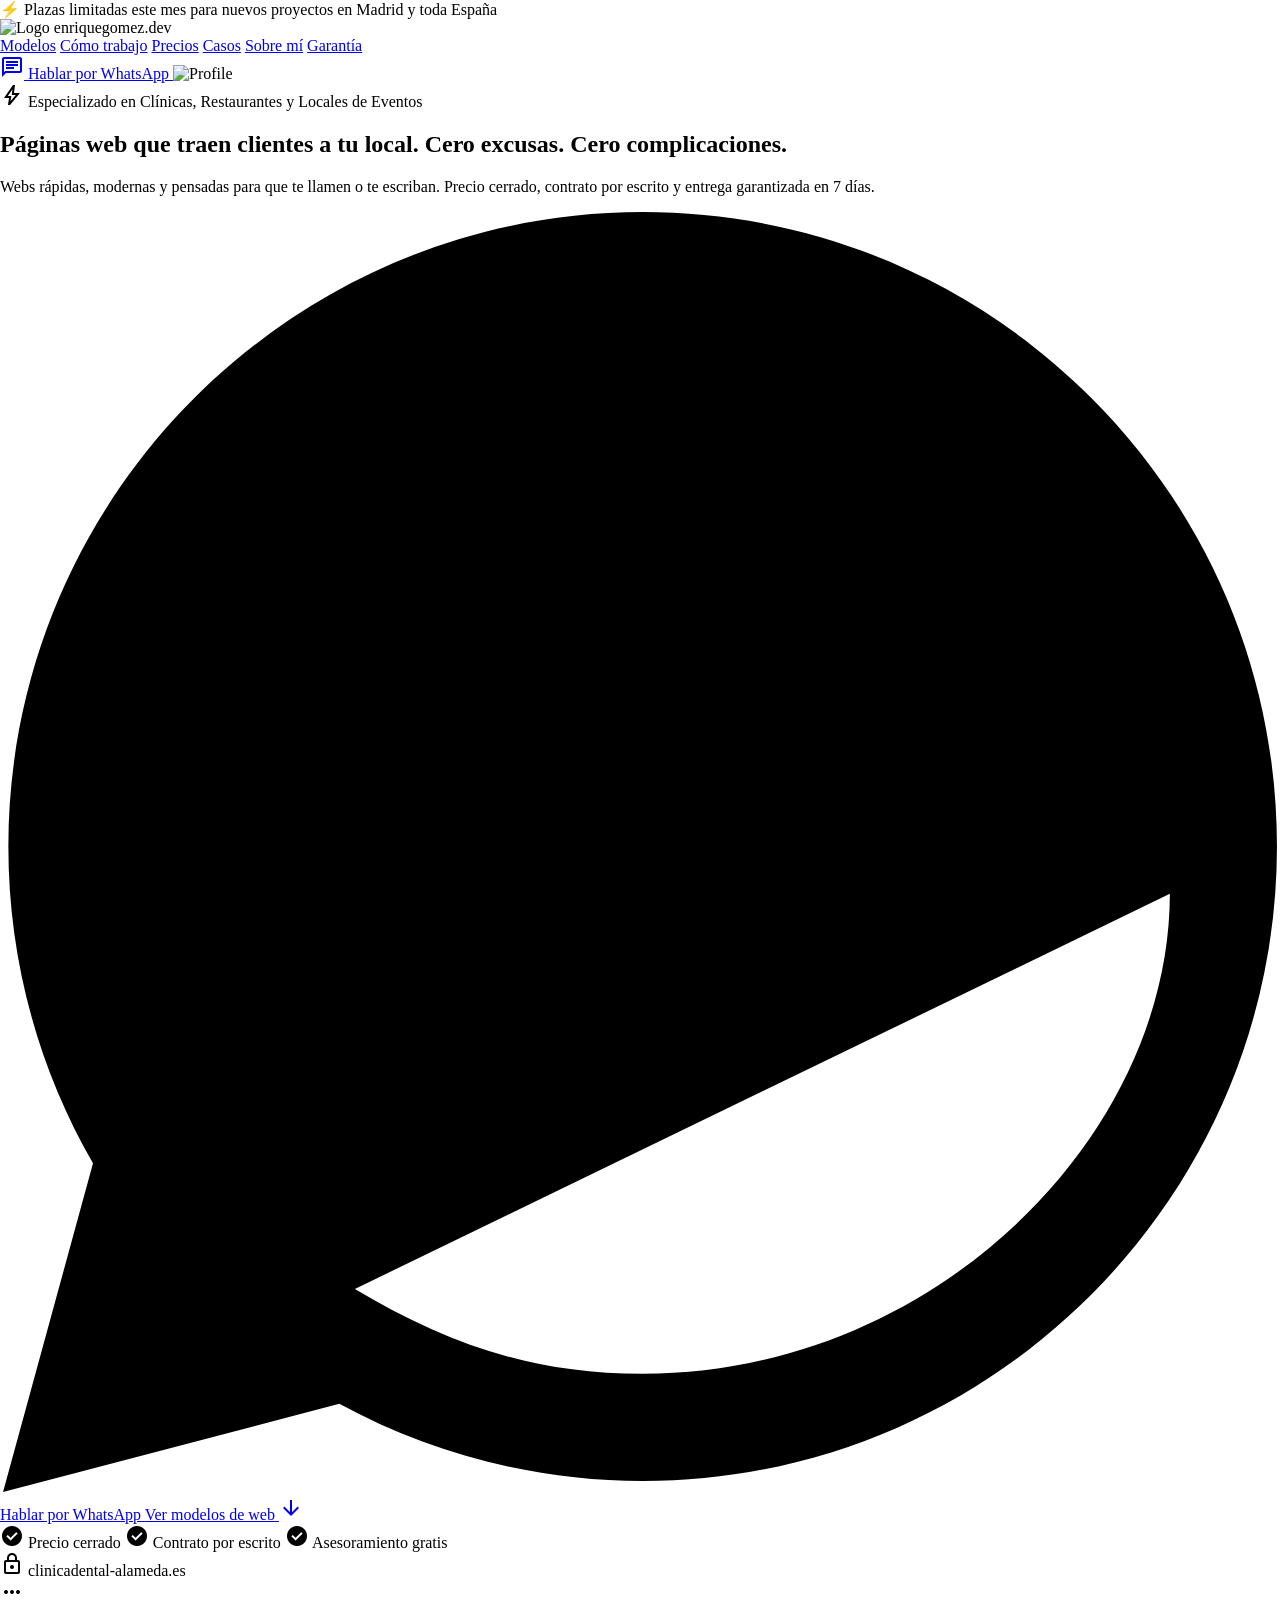
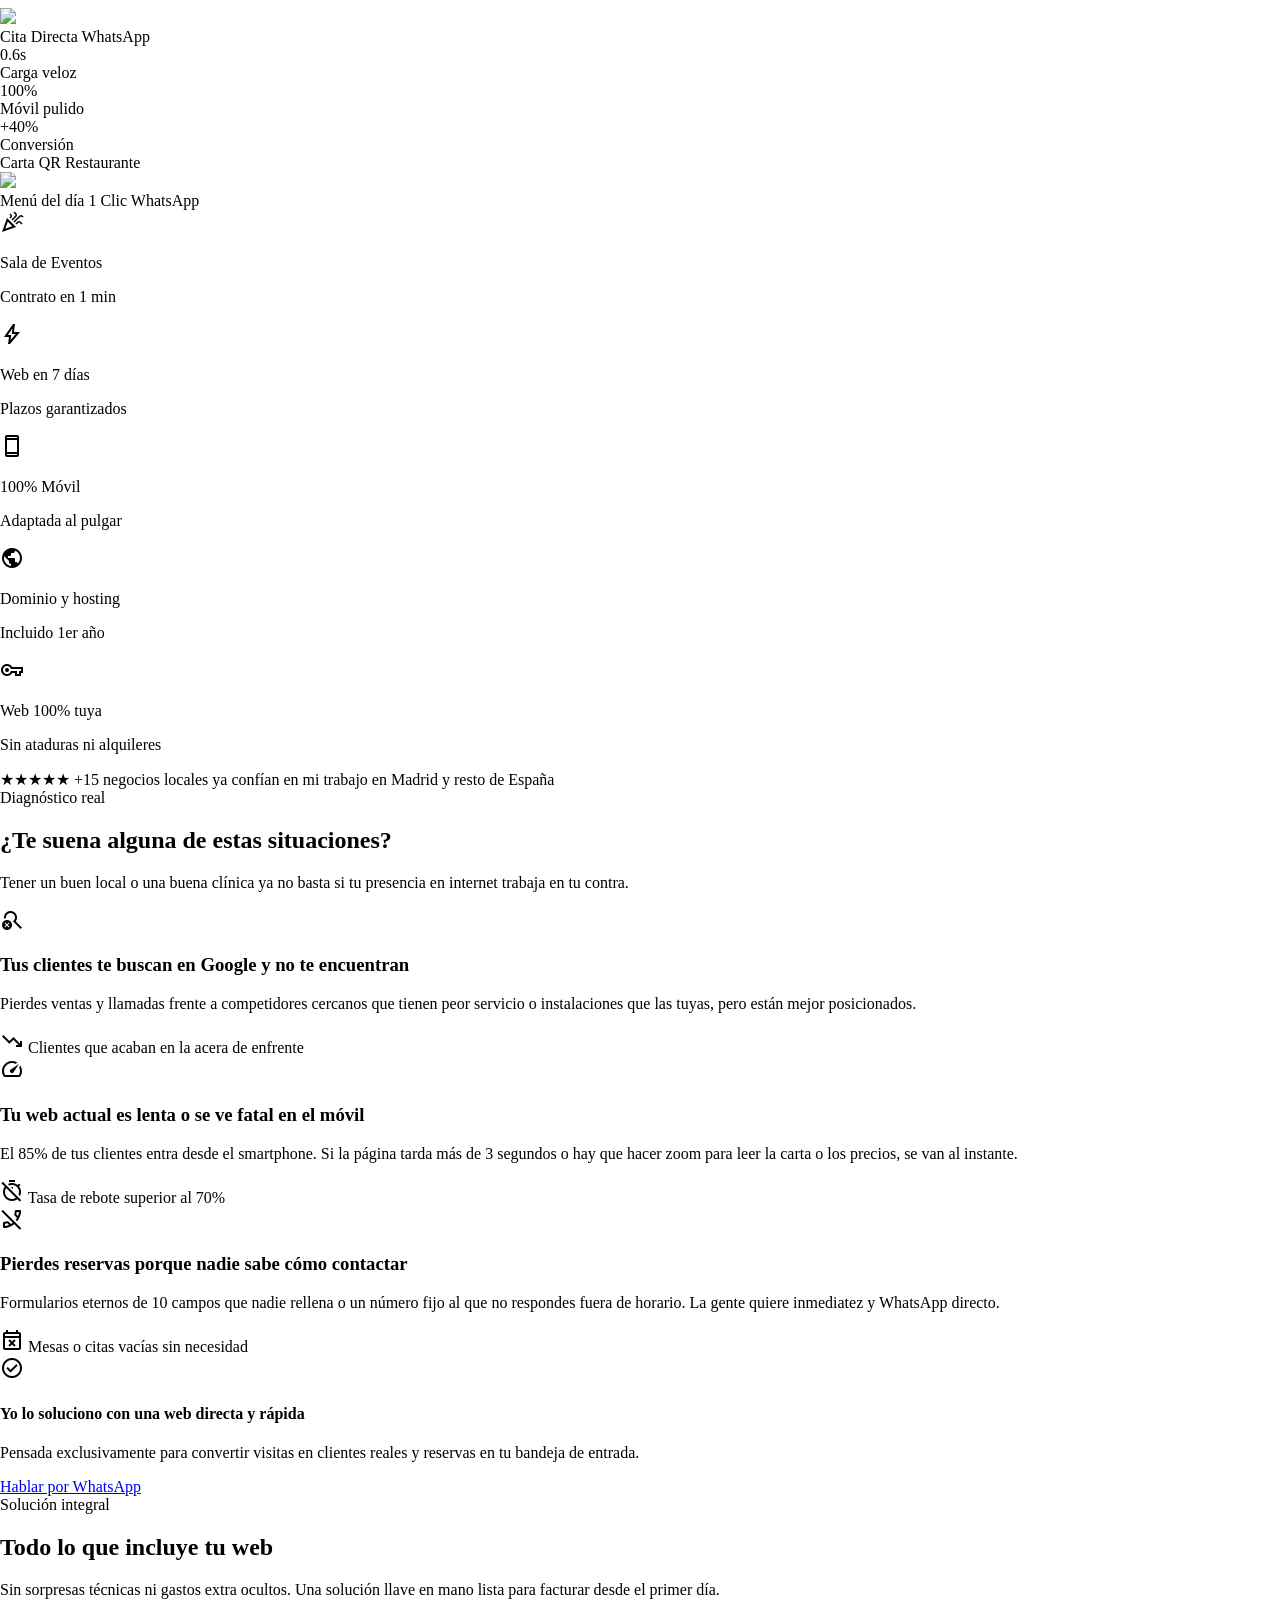
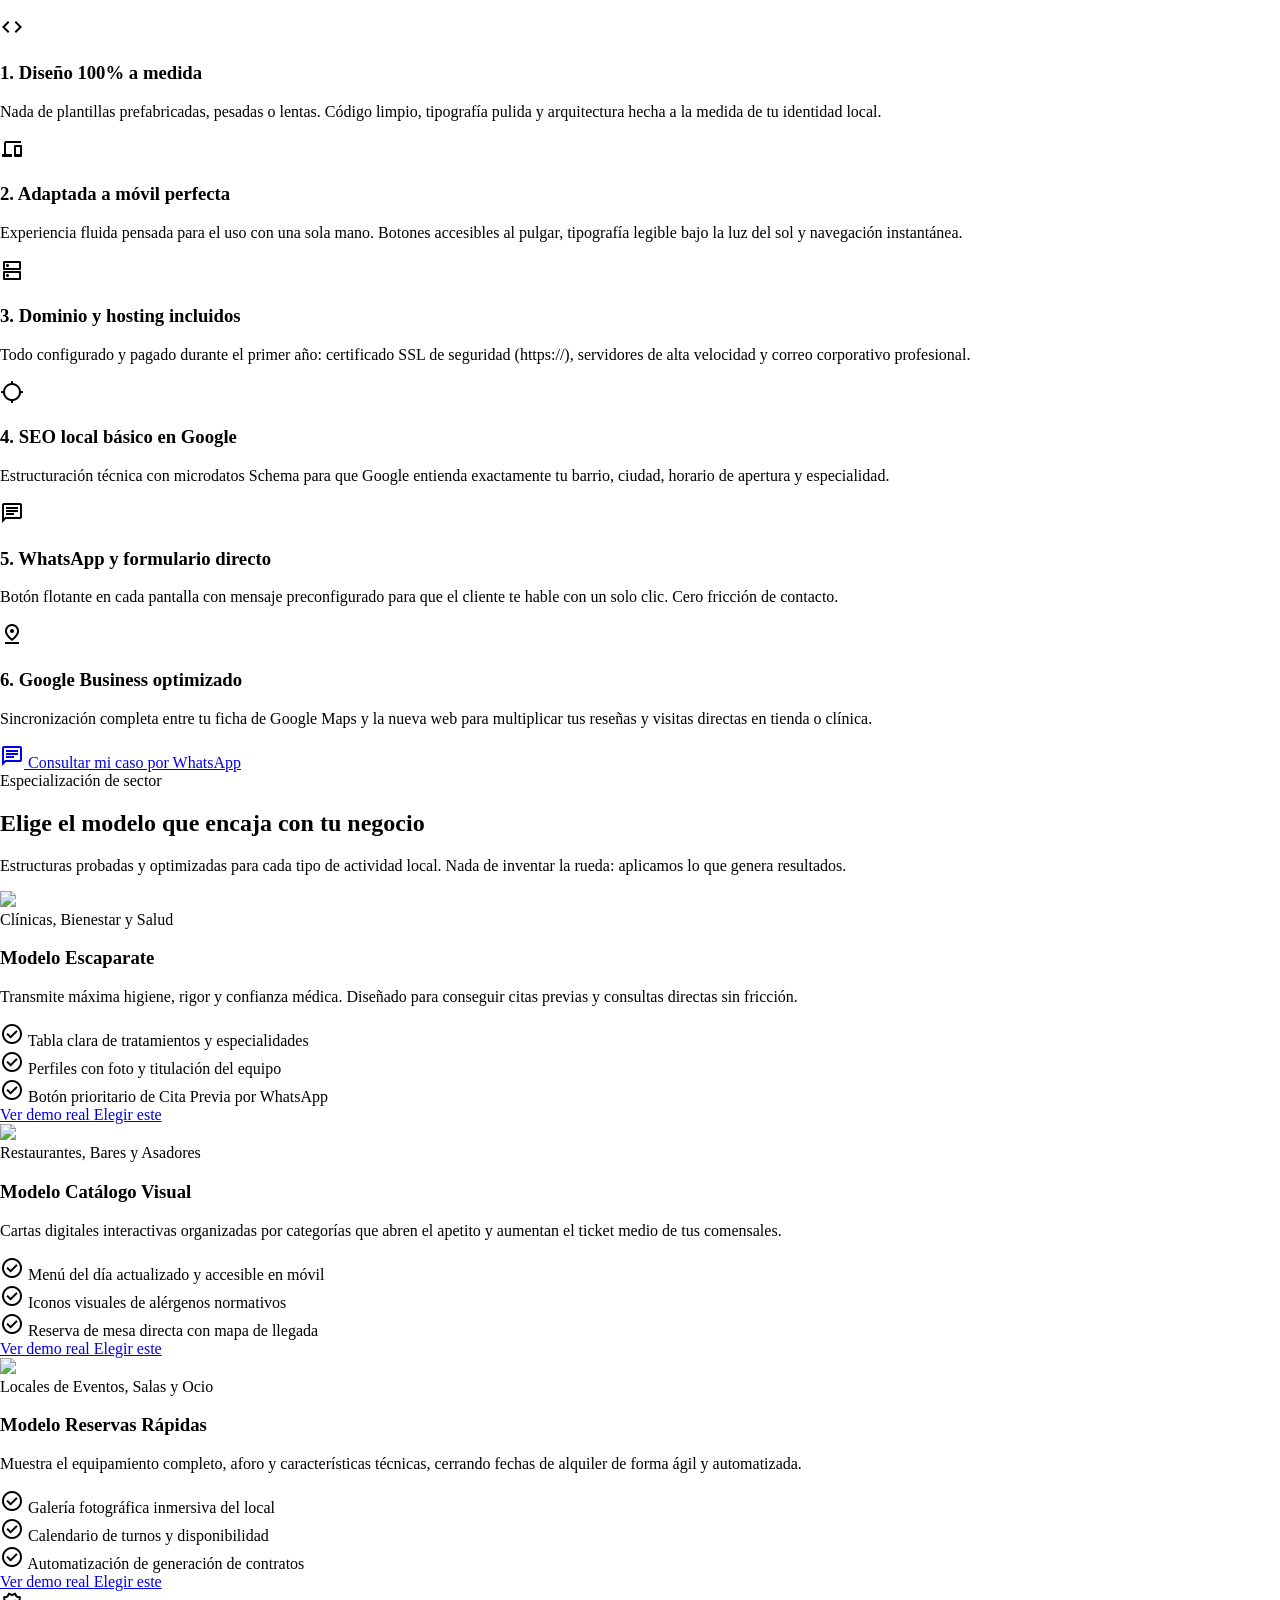
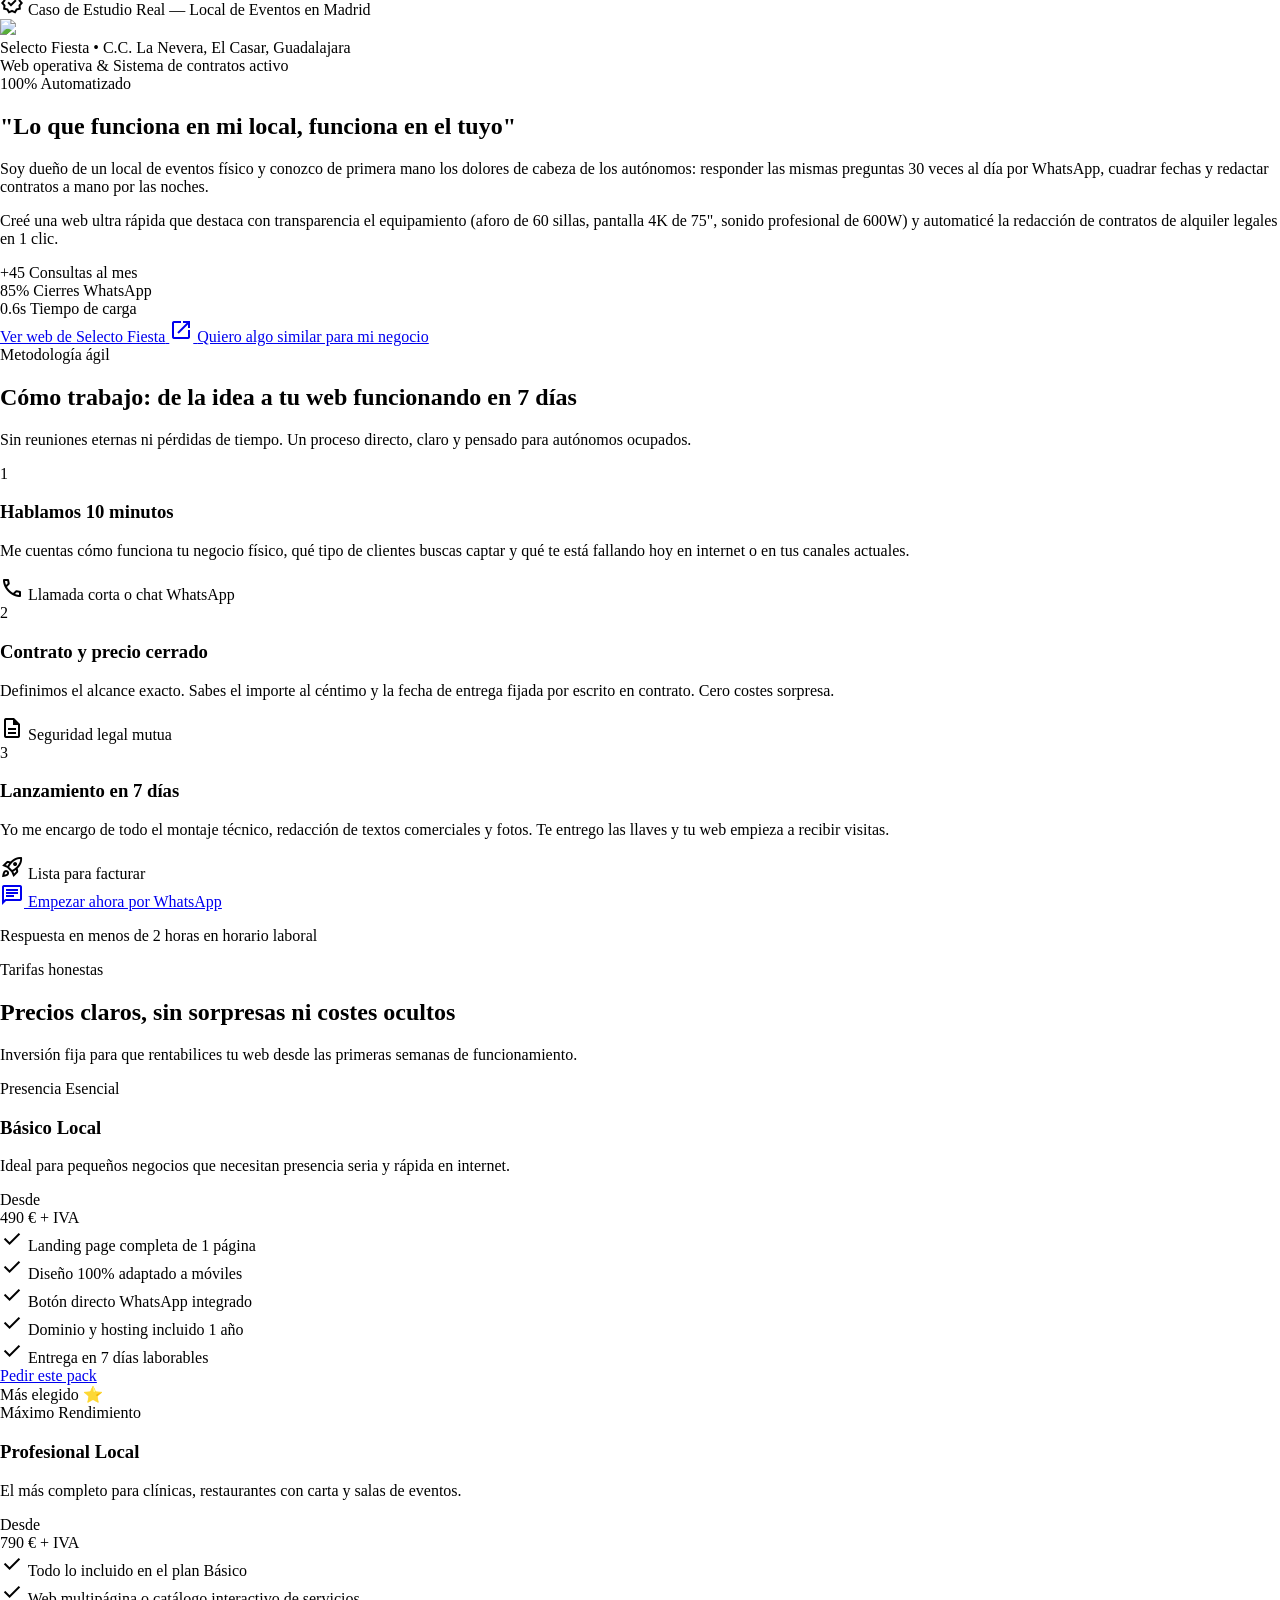
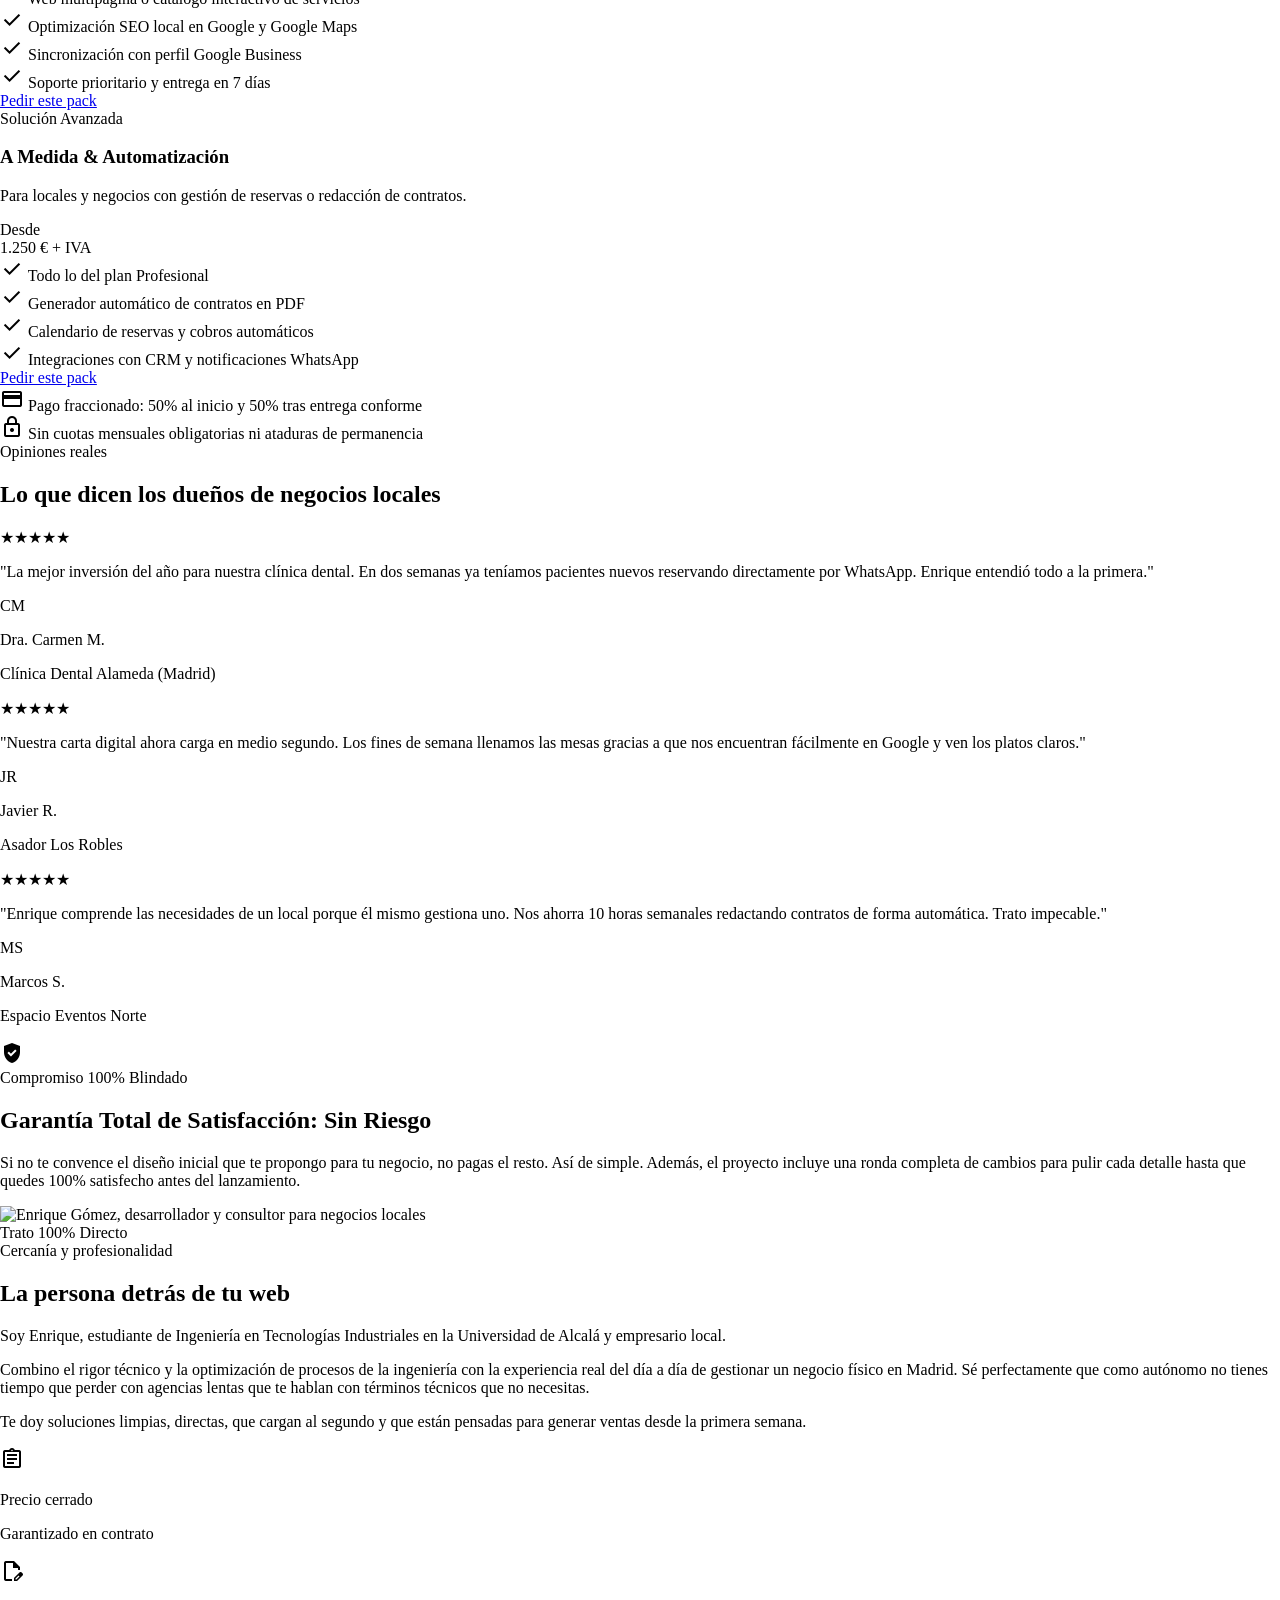
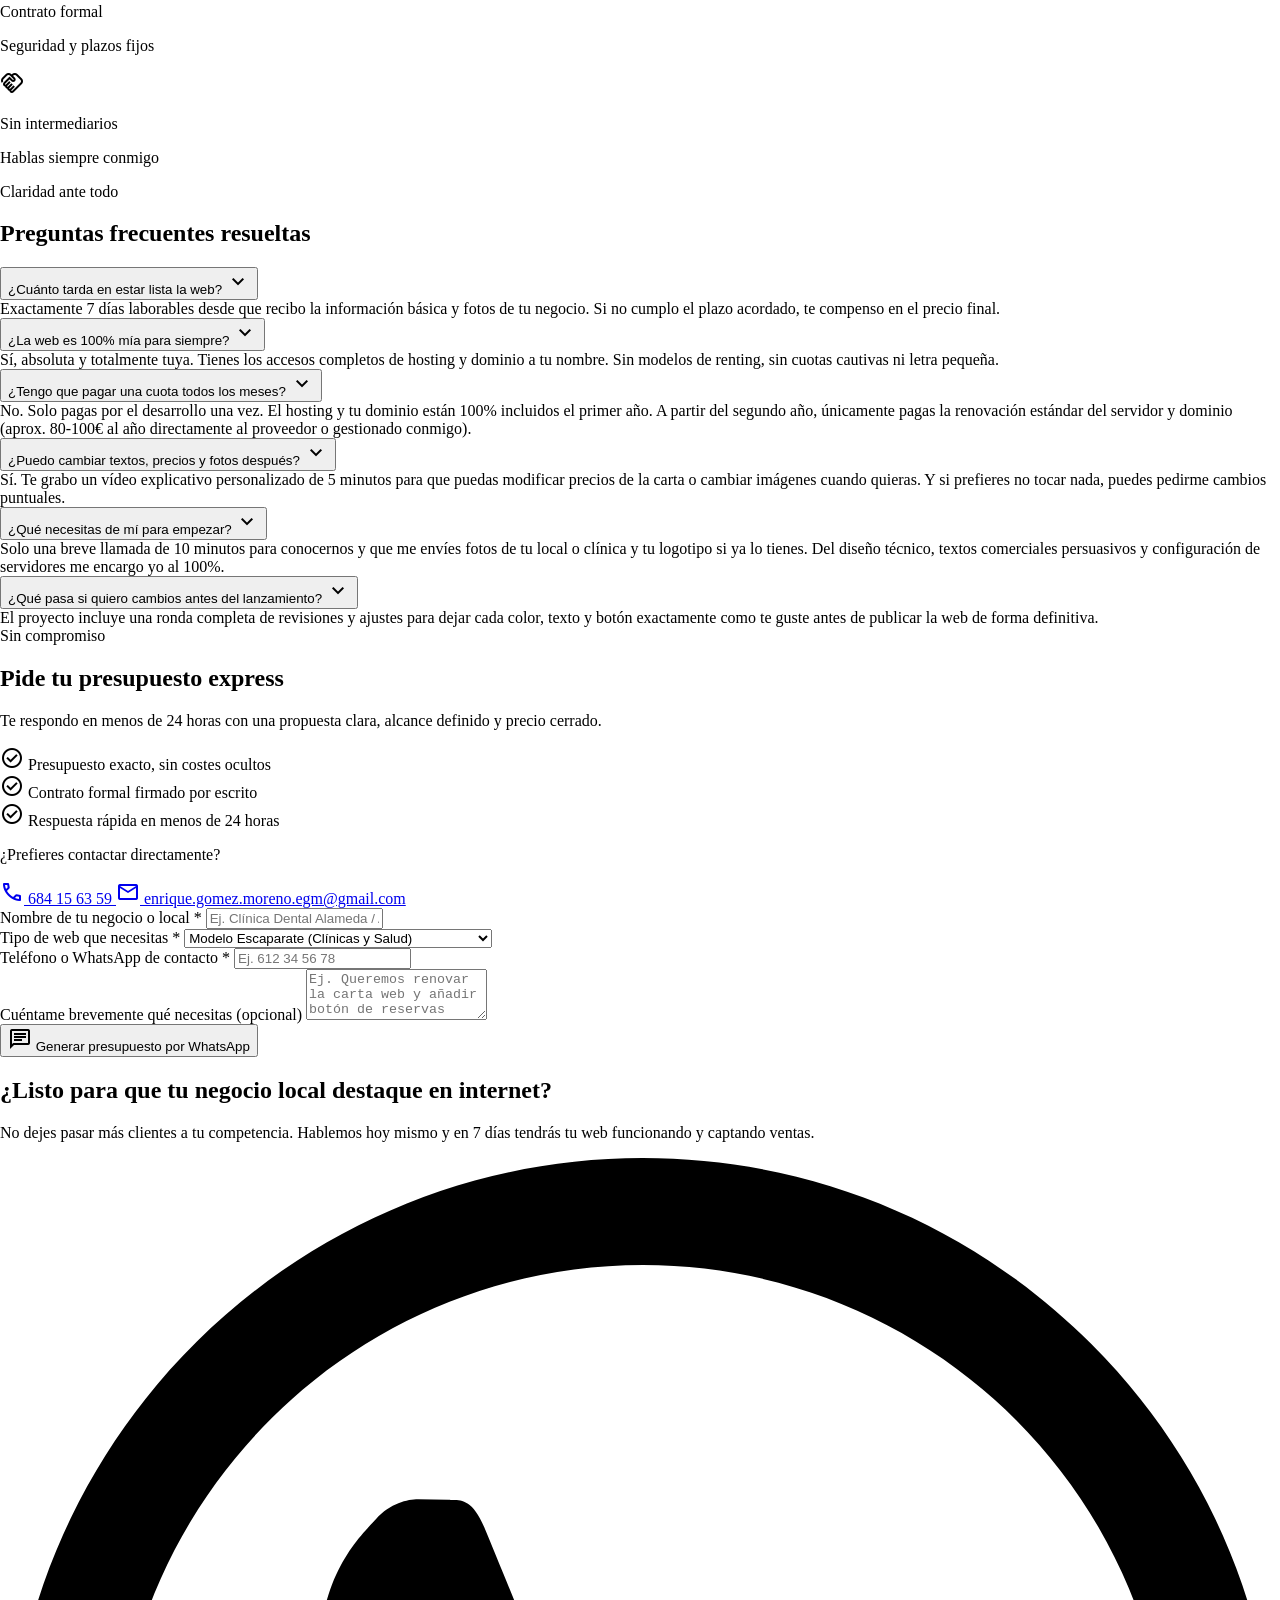
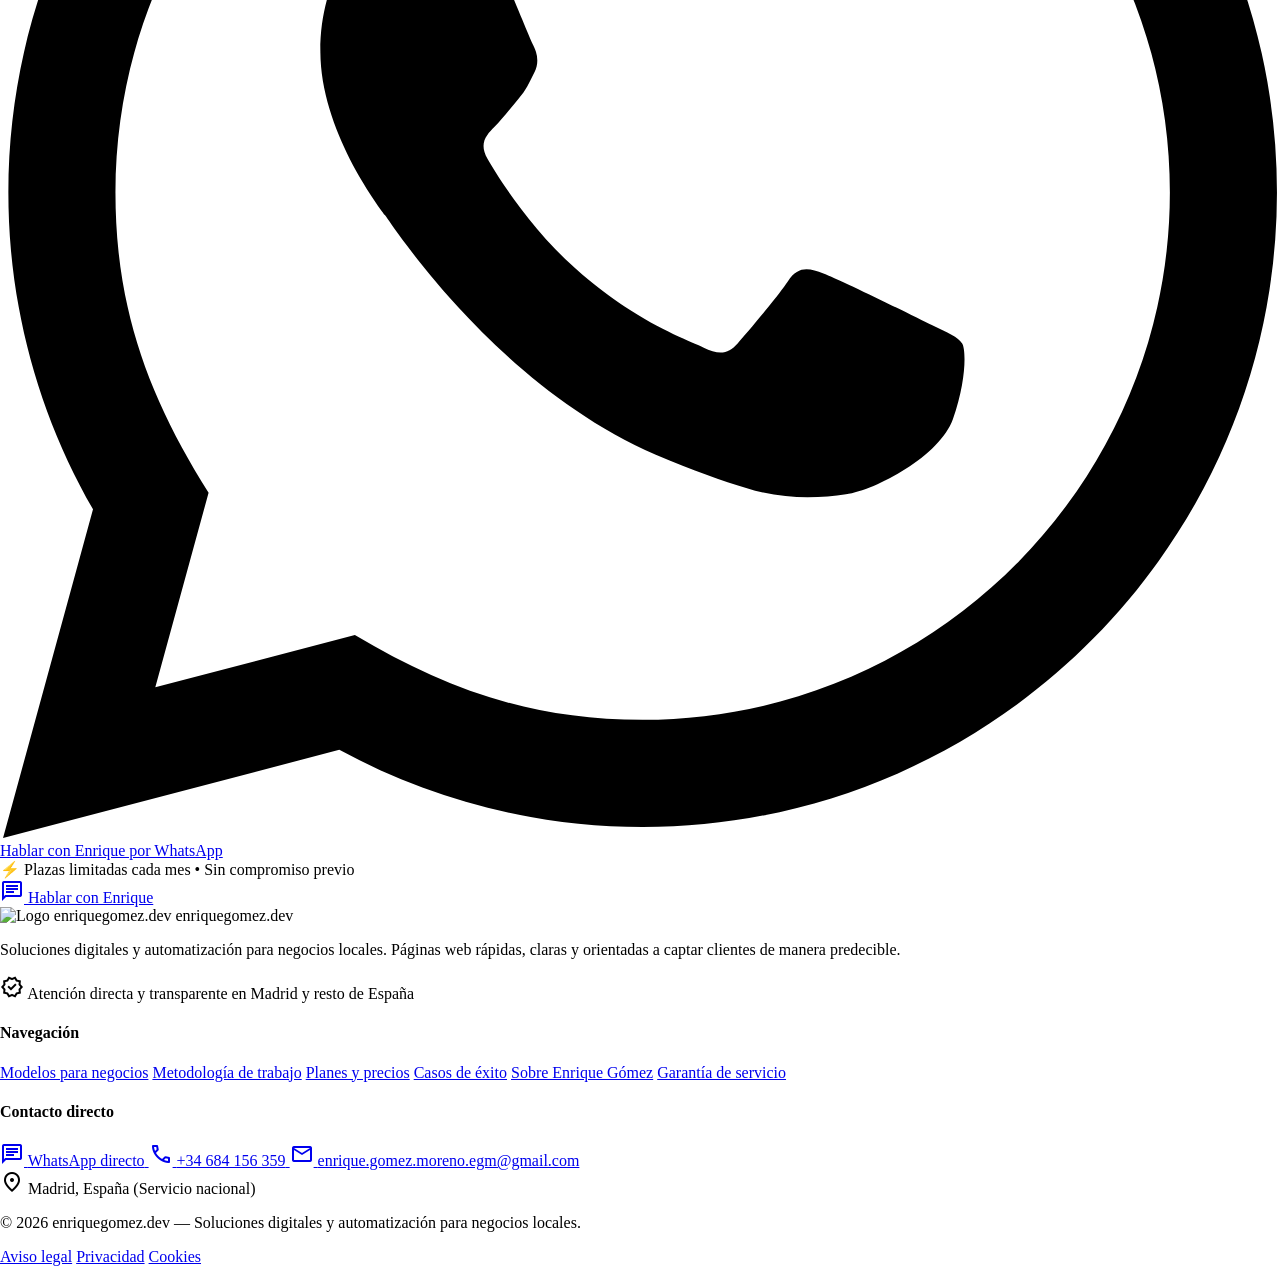
==== index.html @ 25342b30 "Update index.html" ====
<!DOCTYPE html>
<html lang="es">
<head>
  <meta charset="utf-8" />
  <meta content="width=device-width, initial-scale=1.0" name="viewport" />
  <meta content="web_standard" name="shell-type" />
  
  <link href="https://fonts.googleapis.com/css2?family=Material+Symbols+Outlined:opsz,wght,FILL,GRAD@20..48,100..700,0..1,-50..200" rel="stylesheet" />
  <link href="https://fonts.googleapis.com" rel="preconnect" />
  <link crossorigin="" href="https://fonts.gstatic.com" rel="preconnect" />
  <link href="https://fonts.googleapis.com/css2?family=Inter:wght@400;500;600;700&amp;family=Plus+Jakarta+Sans:wght@600;700;800&amp;display=swap" rel="stylesheet" />
  <link href="https://fonts.googleapis.com/css2?family=Material+Symbols+Outlined:wght,FILL@100..700,0..1&amp;display=swap" rel="stylesheet" />
  
  <link rel="stylesheet" href="styles.css" />
  <script src="https://cdn.tailwindcss.com"></script>
  <script src="script.js"></script>
</head>
<body class="bg-surface font-body-md text-on-surface antialiased selection:bg-primary-fixed selection:text-on-primary-fixed relative">
  
  <header class="fixed top-0 left-0 right-0 z-50">
    <div class="w-full bg-surface-dark text-surface-bright py-2 px-margin text-center text-label-sm font-label-sm shadow-[0_1px_8px_rgba(0,0,0,0.04)]">
      ⚡ Plazas limitadas este mes para nuevos proyectos en Madrid y toda España
    </div>
    <div class="w-full bg-surface-container-lowest/90 backdrop-blur-xl shadow-[0_1px_8px_rgba(0,0,0,0.04)]">
      <div class="h-20 max-w-[1200px] mx-auto px-margin md:px-gutter lg:px-gutter-desktop flex items-center justify-between">
        
        <div class="flex items-center gap-space-md">
          <img alt="Logo enriquegomez.dev" class="h-8 w-auto object-contain" src="https://lh3.googleusercontent.com/aida/[base64]" />
        </div>
        
        <nav class="hidden lg:flex items-center gap-space-lg" data-active-classes="bg-surface-container text-primary font-label-md rounded-lg">
          <a aria-current="page" class="transition-colors py-2 px-3 bg-surface-container text-primary font-label-md rounded-lg" href="#inicio">Modelos</a>
          <a class="font-label-md text-label-md text-on-surface-variant hover:text-on-surface transition-colors py-2 px-3" href="#como-trabajo">Cómo trabajo</a>
          <a class="font-label-md text-label-md text-on-surface-variant hover:text-on-surface transition-colors py-2 px-3" href="#precios">Precios</a>
          <a class="font-label-md text-label-md text-on-surface-variant hover:text-on-surface transition-colors py-2 px-3" href="#casos">Casos</a>
          <a class="font-label-md text-label-md text-on-surface-variant hover:text-on-surface transition-colors py-2 px-3" href="#sobre-mi">Sobre mí</a>
          <a class="font-label-md text-label-md text-on-surface-variant hover:text-on-surface transition-colors py-2 px-3" href="#garantia">Garantía</a>
        </nav>
        
        <div class="flex items-center gap-space-md">
          <a class="inline-flex items-center gap-space-xs bg-whatsapp-green hover:bg-whatsapp-green-hover text-on-primary font-label-md text-label-md px-5 py-2.5 rounded-lg shadow-[0_4px_16px_rgba(37,211,102,0.25)] transition-all hover:shadow-[0_6px_20px_rgba(37,211,102,0.35)] hover:-translate-y-0.5 active:translate-y-0" href="https://wa.me/34684156359" rel="noopener noreferrer" target="_blank">
            <span class="material-symbols-outlined text-[18px]">chat</span>
            <span>Hablar por WhatsApp</span>
          </a>
          <img alt="Profile" class="w-8 h-8 rounded-full object-cover hidden sm:block ring-2 ring-surface-container" src="https://lh3.googleusercontent.com/aida-public/[base64]" />
        </div>
        
      </div>
    </div>
  </header>

  <main class="w-full pt-[112px] bg-surface min-h-screen">
    <div class="flex flex-col w-full">

      <!-- 1. HERO SECTION -->
      <section class="relative overflow-hidden bg-gradient-to-b from-surface-container-lowest via-surface to-surface-container-low py-space-2xl md:py-space-3xl">
        <div class="absolute -top-32 -left-32 w-96 h-96 bg-secondary-container/10 rounded-full blur-3xl pointer-events-none"></div>
        <div class="absolute top-1/2 -right-32 w-96 h-96 bg-primary/5 rounded-full blur-3xl pointer-events-none"></div>
        
        <div class="max-w-[1200px] mx-auto px-margin md:px-gutter lg:px-gutter-desktop relative z-10">
          <div class="grid grid-cols-1 lg:grid-cols-12 gap-space-xl items-center">

            <!-- Hero Text -->
            <div class="lg:col-span-7 flex flex-col items-start gap-space-md">
              <div class="inline-flex items-center gap-2 px-3 py-1.5 rounded-full bg-primary-fixed text-primary font-label-md text-label-sm shadow-sm">
                <span class="material-symbols-outlined text-[16px] text-primary">bolt</span>
                <span>Especializado en Clínicas, Restaurantes y Locales de Eventos</span>
              </div>
              
              <h1 class="font-display-hero text-headline-lg lg:text-display-hero text-on-surface tracking-tight">
                Páginas web que traen clientes a tu local. <span class="text-primary-container">Cero excusas.</span> Cero complicaciones.
              </h1>
              
              <p class="font-body-lg text-body-lg text-on-surface-variant max-w-xl">
                Webs rápidas, modernas y pensadas para que te llamen o te escriban. Precio cerrado, contrato por escrito y entrega garantizada en 7 días.
              </p>

              <!-- CTAs -->
              <div class="flex flex-wrap items-center gap-space-md pt-space-xs w-full sm:w-auto">
                <a class="w-full sm:w-auto inline-flex items-center justify-center gap-space-sm bg-whatsapp-green hover:bg-whatsapp-green-hover text-on-primary font-label-md text-label-md px-7 py-3.5 rounded-lg shadow-[0_8px_24px_-4px_rgba(37,211,102,0.4)] transition-all transform hover:-translate-y-0.5 active:translate-y-0" href="https://wa.me/34684156359" rel="noopener noreferrer" target="_blank">
                  <svg class="w-5 h-5 fill-current" viewBox="0 0 24 24">
                    <path d="M.057 24l1.687-6.163c-1.041-1.804-1.588-3.849-1.587-5.946.003-6.556 5.338-11.891 11.893-11.891 3.181.001 6.167 1.24 8.413 3.488 2.245 2.248 3.481 5.236 3.48 8.414-.003 6.557-5.338 11.892-11.893 11.892-1.99-.001-3.951-.5-5.688-1.448l-6.305 1.654zm6.597-3.807c1.676.995 3.276 1.591 5.392 1.592 5.448 0 9.886-4.434 9.889-9。892.002-5.462-4.427-9.888-9.89-9.89-5.452 0-9.885 4.434-9.887 9.891-.001 2.225.651 3.891 1.746 5.634l-.999 3.648 3.742-.981zm11.387-5.464c-.074-.124-.272-.198-.57-.347-.297-.149-1.758-.868-2.031-.967-.272-.099-.47-.149-.669.149s-.768.967-.941 1.164c-.173.198-.347.223-.644.074s-1.292-.475-2.462-1.515c-.911-.811-1.527-1.812-1.7-2.109s-.018-.458.13-.606c.134-.133.298-.347.446-.52s.198-.223.298-.372c.099-.124.05-.223-.025-.372s-.669-1.611-.916-2.207c-.242-.579-.487-.5-.669-.51l-.57-.01c-.198 0-.52.074-.792.372s-1.04 1.016-1.04 2.479 1.065 2.876 1.213 3.074c0 .124-2.072 4.034-5.018 5.655-.702.303-1.25.484-1.68.619-.705.219-1.35.188-1.86.114-.567-.085-1.758-.719-2.006-1.413-.248-.695-.248-1.29-.173-1.413s.272-.223.57-.372c.297-.149 1.758-.868 2.031-.967s.47-.149.669.149c.198.297.768 1.164.941 1.362s.347.223.644.074c.297-.149 1.292-.475 2.462-1.515s2.262-3.098 2.531-3.396c.248-.297 .198-.458 .13-.606z"></path>
                  </svg>
                  <span>Hablar por WhatsApp</span>
                </a>
                <a class="w-full sm:w-auto inline-flex items-center justify-center gap-space-xs bg-surface-container-lowest hover:bg-surface-container text-primary font-label-md text-label-md px-6 py-3.5 rounded-lg shadow-sm transition-all hover:-translate-y-0.5" href="#modelos">
                  <span>Ver modelos de web</span>
                  <span class="material-symbols-outlined text-[18px]">arrow_downward</span>
                </a>
              </div>

              <!-- Micro-checks -->
              <div class="flex flex-wrap items-center gap-x-6 gap-y-2 pt-space-xs font-label-md text-label-sm text-on-surface">
                <span class="inline-flex items-center gap-1.5 text-on-surface">
                  <span class="material-symbols-outlined text-whatsapp-green text-[18px]" style="font-variation-settings: 'FILL' 1;">check_circle</span>
                  Precio cerrado
                </span>
                <span class="inline-flex items-center gap-1.5 text-on-surface">
                  <span class="material-symbols-outlined text-whatsapp-green text-[18px]" style="font-variation-settings: 'FILL' 1;">check_circle</span>
                  Contrato por escrito
                </span>
                <span class="inline-flex items-center gap-1.5 text-on-surface">
                  <span class="material-symbols-outlined text-whatsapp-green text-[18px]" style="font-variation-settings: 'FILL' 1;">check_circle</span>
                  Asesoramiento gratis
                </span>
              </div>
            </div>

            <!-- Hero Visual Mockup Mosaic -->
            <div class="lg:col-span-5 relative mt-6 lg:mt-0">
              <div class="relative mx-auto max-w-lg lg:max-w-none">

                <!-- Main Mockup Container -->
                <div class="bg-surface-container-lowest rounded-xl shadow-xl p-4 transition-transform hover:-translate-y-1 duration-300">
                  <div class="flex items-center justify-between pb-3 mb-3 bg-surface-container-low rounded-lg px-3 py-2">
                    <div class="flex items-center gap-1.5">
                      <span class="w-2.5 h-2.5 rounded-full bg-error/70"></span>
                      <span class="w-2.5 h-2.5 rounded-full bg-secondary-container/70"></span>
                      <span class="w-2.5 h-2.5 rounded-full bg-whatsapp-green/70"></span>
                    </div>
                    <div class="text-[11px] font-label-sm text-on-surface-variant flex items-center gap-1 bg-surface-container-lowest px-2.5 py-0.5 rounded-md shadow-sm">
                      <span class="material-symbols-outlined text-[12px] text-whatsapp-green">lock</span>
                      clinicadental-alameda.es
                    </div>
                    <span class="material-symbols-outlined text-[16px] text-outline">more_horiz</span>
                  </div>
                  
                  <!-- Inside preview -->
                  <div class="space-y-3">
                    <div class="h-44 w-full rounded-lg bg-surface-container overflow-hidden relative">
                      <img class="w-full h-full object-cover" data-alt="Modern bright dental clinic interior with clean white aesthetic, welcoming reception desk, state of the art dental chairs, professional medical equipment, soft natural daylight, high-end photography for medical website mockup." src="https://lh3.googleusercontent.com/aida-public/[base64]" />
                      <div class="absolute inset-0 bg-gradient-to-t from-surface-dark/70 via-transparent to-transparent flex items-end p-3">
                        <span class="text-surface-bright font-label-md text-label-sm bg-primary-container/90 px-2.5 py-1 rounded">Cita Directa WhatsApp</span>
                      </div>
                    </div>
                    <div class="grid grid-cols-3 gap-2">
                      <div class="bg-surface-container-low p-2 rounded-lg text-center">
                        <div class="font-headline-sm text-headline-sm text-primary">0.6s</div>
                        <div class="text-[10px] font-label-sm text-on-surface-variant">Carga veloz</div>
                      </div>
                      <div class="bg-surface-container-low p-2 rounded-lg text-center">
                        <div class="font-headline-sm text-headline-sm text-whatsapp-green">100%</div>
                        <div class="text-[10px] font-label-sm text-on-surface-variant">Móvil pulido</div>
                      </div>
                      <div class="bg-surface-container-low p-2 rounded-lg text-center">
                        <div class="font-headline-sm text-headline-sm text-secondary">+40%</div>
                        <div class="text-[10px] font-label-sm text-on-surface-variant">Conversión</div>
                      </div>
                    </div>
                  </div>
                </div>

                <!-- Floating Mini Mockup (Phone / Restaurant) -->
                <div class="absolute -bottom-6 -left-6 sm:-left-10 bg-surface-container-lowest rounded-xl shadow-2xl p-3 w-56 sm:w-64 hidden sm:block transform -rotate-2 hover:rotate-0 transition-transform">
                  <div class="flex items-center gap-2 mb-2 pb-1.5">
                    <span class="w-2 h-2 rounded-full bg-whatsapp-green"></span>
                    <span class="text-[11px] font-label-sm text-on-surface truncate">Carta QR Restaurante</span>
                  </div>
                  <div class="h-24 w-full rounded-lg overflow-hidden bg-surface-container">
                    <img class="w-full h-full object-cover" data-alt="Artisanal Spanish restaurant grilled steak specialty dish served on slate plate with rosemary garnish, warm ambient gastropub lighting, appetizing gourmet food presentation for restaurant website catalog." src="https://lh3.googleusercontent.com/aida-public/[base64]" />
                  </div>
                  <div class="mt-2 flex items-center justify-between text-[11px] font-label-sm">
                    <span class="text-on-surface-variant">Menú del día</span>
                    <span class="text-whatsapp-green font-bold">1 Clic WhatsApp</span>
                  </div>
                </div>

                <!-- Floating Mini Badge (Event Venue) -->
                <div class="absolute -top-4 -right-4 sm:-right-8 bg-surface-dark text-surface-bright rounded-xl shadow-xl p-3 w-48 hidden sm:flex items-center gap-3 transform rotate-3 hover:rotate-0 transition-transform">
                  <div class="w-9 h-9 rounded-lg bg-primary-container flex items-center justify-center shrink-0">
                    <span class="material-symbols-outlined text-[20px] text-surface-bright">celebration</span>
                  </div>
                  <div class="min-w-0">
                    <p class="font-label-md text-label-sm truncate">Sala de Eventos</p>
                    <p class="text-[11px] text-whatsapp-green font-medium">Contrato en 1 min</p>
                  </div>
                </div>
                
              </div>
            </div>
            
          </div>
        </div>
      </section>

      <!-- 2. BARRA DE CONFIANZA -->
      <section class="bg-surface-container-lowest py-space-lg shadow-sm relative z-20">
        <div class="max-w-[1200px] mx-auto px-margin md:px-gutter lg:px-gutter-desktop">
          <div class="grid grid-cols-2 md:grid-cols-4 gap-space-md items-center">
            
            <div class="flex items-center gap-space-sm p-3 rounded-lg bg-surface-container-low/70">
              <span class="material-symbols-outlined text-[28px] text-primary shrink-0">bolt</span>
              <div>
                <p class="font-label-md text-label-md text-on-surface">Web en 7 días</p>
                <p class="font-body-sm text-body-sm text-on-surface-variant">Plazos garantizados</p>
              </div>
            </div>
            
            <div class="flex items-center gap-space-sm p-3 rounded-lg bg-surface-container-low/70">
              <span class="material-symbols-outlined text-[28px] text-primary shrink-0">smartphone</span>
              <div>
                <p class="font-label-md text-label-md text-on-surface">100% Móvil</p>
                <p class="font-body-sm text-body-sm text-on-surface-variant">Adaptada al pulgar</p>
              </div>
            </div>
            
            <div class="flex items-center gap-space-sm p-3 rounded-lg bg-surface-container-low/70">
              <span class="material-symbols-outlined text-[28px] text-primary shrink-0">public</span>
              <div>
                <p class="font-label-md text-label-md text-on-surface">Dominio y hosting</p>
                <p class="font-body-sm text-body-sm text-on-surface-variant">Incluido 1er año</p>
              </div>
            </div>
            
            <div class="flex items-center gap-space-sm p-3 rounded-lg bg-surface-container-low/70">
              <span class="material-symbols-outlined text-[28px] text-primary shrink-0">vpn_key</span>
              <div>
                <p class="font-label-md text-label-md text-on-surface">Web 100% tuya</p>
                <p class="font-body-sm text-body-sm text-on-surface-variant">Sin ataduras ni alquileres</p>
              </div>
            </div>
            
          </div>
          
          <div class="mt-space-md text-center">
            <span class="inline-flex items-center gap-1.5 px-4 py-1.5 rounded-full bg-surface-container text-on-surface font-label-md text-label-sm">
              <span class="text-amber-500">★★★★★</span>
              <span class="font-bold">+15 negocios locales</span> ya confían en mi trabajo en Madrid y resto de España
            </span>
          </div>
        </div>
      </section>

      <!-- 3. EL PROBLEMA -->
      <section class="py-space-2xl md:py-space-3xl bg-surface-alt">
        <div class="max-w-[1200px] mx-auto px-margin md:px-gutter lg:px-gutter-desktop">
          <div class="text-center max-w-2xl mx-auto mb-space-xl">
            <span class="font-label-md text-label-sm text-primary uppercase tracking-wider font-semibold">Diagnóstico real</span>
            <h2 class="font-headline-lg text-headline-md md:text-headline-lg text-on-surface mt-2">
              ¿Te suena alguna de estas situaciones?
            </h2>
            <p class="font-body-md text-body-md text-on-surface-variant mt-3">
              Tener un buen local o una buena clínica ya no basta si tu presencia en internet trabaja en tu contra.
            </p>
          </div>
          
          <div class="grid grid-cols-1 md:grid-cols-3 gap-space-lg">
            
            <!-- Card 1 -->
            <div class="bg-surface-container-lowest p-space-lg rounded-xl shadow-sm flex flex-col justify-between">
              <div>
                <div class="w-12 h-12 rounded-lg bg-error-container/40 flex items-center justify-center text-error mb-space-md">
                  <span class="material-symbols-outlined text-[28px]">search_off</span>
                </div>
                <h3 class="font-headline-sm text-headline-sm text-on-surface mb-space-xs">
                  Tus clientes te buscan en Google y no te encuentran
                </h3>
                <p class="font-body-md text-body-md text-on-surface-variant">
                  Pierdes ventas y llamadas frente a competidores cercanos que tienen peor servicio o instalaciones que las tuyas, pero están mejor posicionados.
                </p>
              </div>
              <div class="mt-space-md pt-space-sm bg-surface-container-low p-3 rounded-lg text-label-sm text-on-surface-variant flex items-center gap-2">
                <span class="material-symbols-outlined text-[16px] text-error">trending_down</span>
                <span>Clientes que acaban en la acera de enfrente</span>
              </div>
            </div>
            
            <!-- Card 2 -->
            <div class="bg-surface-container-lowest p-space-lg rounded-xl shadow-sm flex flex-col justify-between">
              <div>
                <div class="w-12 h-12 rounded-lg bg-error-container/40 flex items-center justify-center text-error mb-space-md">
                  <span class="material-symbols-outlined text-[28px]">speed</span>
                </div>
                <h3 class="font-headline-sm text-headline-sm text-on-surface mb-space-xs">
                  Tu web actual es lenta o se ve fatal en el móvil
                </h3>
                <p class="font-body-md text-body-md text-on-surface-variant">
                  El 85% de tus clientes entra desde el smartphone. Si la página tarda más de 3 segundos o hay que hacer zoom para leer la carta o los precios, se van al instante.
                </p>
              </div>
              <div class="mt-space-md pt-space-sm bg-surface-container-low p-3 rounded-lg text-label-sm text-on-surface-variant flex items-center gap-2">
                <span class="material-symbols-outlined text-[16px] text-error">timer_off</span>
                <span>Tasa de rebote superior al 70%</span>
              </div>
            </div>
            
            <!-- Card 3 -->
            <div class="bg-surface-container-lowest p-space-lg rounded-xl shadow-sm flex flex-col justify-between">
              <div>
                <div class="w-12 h-12 rounded-lg bg-error-container/40 flex items-center justify-center text-error mb-space-md">
                  <span class="material-symbols-outlined text-[28px]">phone_disabled</span>
                </div>
                <h3 class="font-headline-sm text-headline-sm text-on-surface mb-space-xs">
                  Pierdes reservas porque nadie sabe cómo contactar
                </h3>
                <p class="font-body-md text-body-md text-on-surface-variant">
                  Formularios eternos de 10 campos que nadie rellena o un número fijo al que no respondes fuera de horario. La gente quiere inmediatez y WhatsApp directo.
                </p>
              </div>
              <div class="mt-space-md pt-space-sm bg-surface-container-low p-3 rounded-lg text-label-sm text-on-surface-variant flex items-center gap-2">
                <span class="material-symbols-outlined text-[16px] text-error">event_busy</span>
                <span>Mesas o citas vacías sin necesidad</span>
              </div>
            </div>
            
          </div>
          
          <!-- Banner de Cierre -->
          <div class="mt-space-xl bg-primary text-on-primary rounded-xl p-space-lg md:p-space-xl shadow-lg flex flex-col md:flex-row items-center justify-between gap-space-md">
            <div class="flex items-center gap-space-md">
              <div class="w-12 h-12 rounded-full bg-primary-fixed-dim/20 flex items-center justify-center shrink-0">
                <span class="material-symbols-outlined text-whatsapp-green text-[32px]">check_circle</span>
              </div>
              <div>
                <h4 class="font-headline-sm text-headline-sm text-on-primary">Yo lo soluciono con una web directa y rápida</h4>
                <p class="font-body-md text-body-md text-on-primary-container">Pensada exclusivamente para convertir visitas en clientes reales y reservas en tu bandeja de entrada.</p>
              </div>
            </div>
            <a class="shrink-0 bg-whatsapp-green hover:bg-whatsapp-green-hover text-on-primary font-label-md text-label-md px-6 py-3 rounded-lg shadow-md transition-transform hover:-translate-y-0.5" href="https://wa.me/34684156359" rel="noopener noreferrer" target="_blank">
              Hablar por WhatsApp
            </a>
          </div>
          
        </div>
      </section>

      <!-- 4. QUÉ INCLUYE -->
      <section class="py-space-2xl md:py-space-3xl bg-surface">
        <div class="max-w-[1200px] mx-auto px-margin md:px-gutter lg:px-gutter-desktop">
          <div class="text-center max-w-2xl mx-auto mb-space-xl">
            <span class="font-label-md text-label-sm text-primary uppercase tracking-wider font-semibold">Solución integral</span>
            <h2 class="font-headline-lg text-headline-md md:text-headline-lg text-on-surface mt-2">
              Todo lo que incluye tu web
            </h2>
            <p class="font-body-md text-body-md text-on-surface-variant mt-3">
              Sin sorpresas técnicas ni gastos extra ocultos. Una solución llave en mano lista para facturar desde el primer día.
            </p>
          </div>
          
          <div class="grid grid-cols-1 md:grid-cols-2 lg:grid-cols-3 gap-space-lg">
            
            <!-- 1 -->
            <div class="bg-surface-container-lowest p-space-lg rounded-xl shadow-sm hover:shadow-md transition-shadow">
              <div class="w-12 h-12 rounded-lg bg-surface-container flex items-center justify-center text-primary mb-space-md">
                <span class="material-symbols-outlined text-[28px]">code</span>
              </div>
              <h3 class="font-headline-sm text-headline-sm text-on-surface mb-2">1. Diseño 100% a medida</h3>
              <p class="font-body-md text-body-md text-on-surface-variant">
                Nada de plantillas prefabricadas, pesadas o lentas. Código limpio, tipografía pulida y arquitectura hecha a la medida de tu identidad local.
              </p>
            </div>
            
            <!-- 2 -->
            <div class="bg-surface-container-lowest p-space-lg rounded-xl shadow-sm hover:shadow-md transition-shadow">
              <div class="w-12 h-12 rounded-lg bg-surface-container flex items-center justify-center text-primary mb-space-md">
                <span class="material-symbols-outlined text-[28px]">devices</span>
              </div>
              <h3 class="font-headline-sm text-headline-sm text-on-surface mb-2">2. Adaptada a móvil perfecta</h3>
              <p class="font-body-md text-body-md text-on-surface-variant">
                Experiencia fluida pensada para el uso con una sola mano. Botones accesibles al pulgar, tipografía legible bajo la luz del sol y navegación instantánea.
              </p>
            </div>
            
            <!-- 3 -->
            <div class="bg-surface-container-lowest p-space-lg rounded-xl shadow-sm hover:shadow-md transition-shadow">
              <div class="w-12 h-12 rounded-lg bg-surface-container flex items-center justify-center text-primary mb-space-md">
                <span class="material-symbols-outlined text-[28px]">dns</span>
              </div>
              <h3 class="font-headline-sm text-headline-sm text-on-surface mb-2">3. Dominio y hosting incluidos</h3>
              <p class="font-body-md text-body-md text-on-surface-variant">
                Todo configurado y pagado durante el primer año: certificado SSL de seguridad (https://), servidores de alta velocidad y correo corporativo profesional.
              </p>
            </div>
            
            <!-- 4 -->
            <div class="bg-surface-container-lowest p-space-lg rounded-xl shadow-sm hover:shadow-md transition-shadow">
              <div class="w-12 h-12 rounded-lg bg-surface-container flex items-center justify-center text-primary mb-space-md">
                <span class="material-symbols-outlined text-[28px]">location_searching</span>
              </div>
              <h3 class="font-headline-sm text-headline-sm text-on-surface mb-2">4. SEO local básico en Google</h3>
              <p class="font-body-md text-body-md text-on-surface-variant">
                Estructuración técnica con microdatos Schema para que Google entienda exactamente tu barrio, ciudad, horario de apertura y especialidad.
              </p>
            </div>
            
            <!-- 5 -->
            <div class="bg-surface-container-lowest p-space-lg rounded-xl shadow-sm hover:shadow-md transition-shadow">
              <div class="w-12 h-12 rounded-lg bg-whatsapp-green/10 flex items-center justify-center text-whatsapp-green mb-space-md">
                <span class="material-symbols-outlined text-[28px]">chat</span>
              </div>
              <h3 class="font-headline-sm text-headline-sm text-on-surface mb-2">5. WhatsApp y formulario directo</h3>
              <p class="font-body-md text-body-md text-on-surface-variant">
                Botón flotante en cada pantalla con mensaje preconfigurado para que el cliente te hable con un solo clic. Cero fricción de contacto.
              </p>
            </div>
            
            <!-- 6 -->
            <div class="bg-surface-container-lowest p-space-lg rounded-xl shadow-sm hover:shadow-md transition-shadow">
              <div class="w-12 h-12 rounded-lg bg-surface-container flex items-center justify-center text-primary mb-space-md">
                <span class="material-symbols-outlined text-[28px]">pin_drop</span>
              </div>
              <h3 class="font-headline-sm text-headline-sm text-on-surface mb-2">6. Google Business optimizado</h3>
              <p class="font-body-md text-body-md text-on-surface-variant">
                Sincronización completa entre tu ficha de Google Maps y la nueva web para multiplicar tus reseñas y visitas directas en tienda o clínica.
              </p>
            </div>
            
          </div>
          
          <div class="mt-space-xl text-center">
            <a class="inline-flex items-center gap-space-sm bg-whatsapp-green hover:bg-whatsapp-green-hover text-on-primary font-label-md text-label-md px-8 py-3.5 rounded-lg shadow-md transition-all hover:-translate-y-0.5" href="https://wa.me/34684156359" rel="noopener noreferrer" target="_blank">
              <span class="material-symbols-outlined text-[20px]">chat</span>
              <span>Consultar mi caso por WhatsApp</span>
            </a>
          </div>
        </div>
      </section>

      <!-- 5. MODELOS DE WEB -->
      <section class="py-space-2xl md:py-space-3xl bg-surface-container-low" id="modelos">
        <div class="max-w-[1200px] mx-auto px-margin md:px-gutter lg:px-gutter-desktop">
          <div class="text-center max-w-3xl mx-auto mb-space-xl">
            <span class="font-label-md text-label-sm text-primary uppercase tracking-wider font-semibold">Especialización de sector</span>
            <h2 class="font-headline-lg text-headline-md md:text-headline-lg text-on-surface mt-2">
              Elige el modelo que encaja con tu negocio
            </h2>
            <p class="font-body-md text-body-md text-on-surface-variant mt-3">
              Estructuras probadas y optimizadas para cada tipo de actividad local. Nada de inventar la rueda: aplicamos lo que genera resultados.
            </p>
          </div>
          
          <div class="grid grid-cols-1 lg:grid-cols-3 gap-space-lg">
            
            <!-- MODELO 1: Clínicas -->
            <div class="bg-surface-container-lowest rounded-xl shadow-md overflow-hidden flex flex-col justify-between hover:shadow-xl transition-shadow duration-300">
              <div>
                <div class="h-52 w-full bg-surface-container overflow-hidden relative">
                  <img class="w-full h-full object-cover" data-alt="Modern aesthetic dental clinic treatment room with dental equipment, bright clean medical clinic ambiance, patient chair, warm lighting, blue accents on web design." src="https://lh3.googleusercontent.com/aida-public/[base64]" />
                  <div class="absolute top-3 left-3 bg-surface-container-lowest/90 backdrop-blur-md px-3 py-1 rounded-full text-[12px] font-label-md text-primary shadow-sm">
                    Clínicas, Bienestar y Salud
                  </div>
                </div>
                <div class="p-space-lg">
                  <h3 class="font-headline-md text-headline-md text-on-surface">Modelo Escaparate</h3>
                  <p class="font-body-md text-body-md text-on-surface-variant mt-2">
                    Transmite máxima higiene, rigor y confianza médica. Diseñado para conseguir citas previas y consultas directas sin fricción.
                  </p>
                  <div class="mt-space-md space-y-2 pt-space-xs">
                    <div class="flex items-start gap-2 text-body-sm font-body-sm text-on-surface">
                      <span class="material-symbols-outlined text-whatsapp-green text-[18px] shrink-0">check_circle</span>
                      <span>Tabla clara de tratamientos y especialidades</span>
                    </div>
                    <div class="flex items-start gap-2 text-body-sm font-body-sm text-on-surface">
                      <span class="material-symbols-outlined text-whatsapp-green text-[18px] shrink-0">check_circle</span>
                      <span>Perfiles con foto y titulación del equipo</span>
                    </div>
                    <div class="flex items-start gap-2 text-body-sm font-body-sm text-on-surface">
                      <span class="material-symbols-outlined text-whatsapp-green text-[18px] shrink-0">check_circle</span>
                      <span>Botón prioritario de Cita Previa por WhatsApp</span>
                    </div>
                  </div>
                </div>
              </div>
              <div class="p-space-lg pt-0 flex items-center gap-2">
                <a class="flex-1 text-center bg-surface-container hover:bg-surface-container-high text-primary font-label-md text-label-sm py-2.5 rounded-lg transition-colors" href="https://wa.me/34684156359?text=Hola%20Enrique,%20quiero%20ver%20la%20demo%20del%20Modelo%20Escaparate%20para%20Clínicas" rel="noopener noreferrer" target="_blank">
                  Ver demo real
                </a>
                <a class="flex-1 text-center bg-primary-container hover:bg-secondary text-surface-bright font-label-md text-label-sm py-2.5 rounded-lg shadow-sm transition-colors" href="https://wa.me/34684156359?text=Hola%20Enrique,%20quiero%20el%20Modelo%20Escaparate" rel="noopener noreferrer" target="_blank">
                  Elegir este
                </a>
              </div>
            </div>
            
            <!-- MODELO 2: Restaurantes -->
            <div class="bg-surface-container-lowest rounded-xl shadow-md overflow-hidden flex flex-col justify-between hover:shadow-xl transition-shadow duration-300">
              <div>
                <div class="h-52 w-full bg-surface-container overflow-hidden relative">
                  <img class="w-full h-full object-cover" data-alt="Close up gourmet food photography of Mediterranean dishes, rustic wooden dining table in cozy Spanish restaurant with wine glasses, warm hospitality atmosphere." src="https://lh3.googleusercontent.com/aida-public/[base64]" />
                  <div class="absolute top-3 left-3 bg-surface-container-lowest/90 backdrop-blur-md px-3 py-1 rounded-full text-[12px] font-label-md text-primary shadow-sm">
                    Restaurantes, Bares y Asadores
                  </div>
                </div>
                <div class="p-space-lg">
                  <h3 class="font-headline-md text-headline-md text-on-surface">Modelo Catálogo Visual</h3>
                  <p class="font-body-md text-body-md text-on-surface-variant mt-2">
                    Cartas digitales interactivas organizadas por categorías que abren el apetito y aumentan el ticket medio de tus comensales.
                  </p>
                  <div class="mt-space-md space-y-2 pt-space-xs">
                    <div class="flex items-start gap-2 text-body-sm font-body-sm text-on-surface">
                      <span class="material-symbols-outlined text-whatsapp-green text-[18px] shrink-0">check_circle</span>
                      <span>Menú del día actualizado y accesible en móvil</span>
                    </div>
                    <div class="flex items-start gap-2 text-body-sm font-body-sm text-on-surface">
                      <span class="material-symbols-outlined text-whatsapp-green text-[18px] shrink-0">check_circle</span>
                      <span>Iconos visuales de alérgenos normativos</span>
                    </div>
                    <div class="flex items-start gap-2 text-body-sm font-body-sm text-on-surface">
                      <span class="material-symbols-outlined text-whatsapp-green text-[18px] shrink-0">check_circle</span>
                      <span>Reserva de mesa directa con mapa de llegada</span>
                    </div>
                  </div>
                </div>
              </div>
              <div class="p-space-lg pt-0 flex items-center gap-2">
                <a class="flex-1 text-center bg-surface-container hover:bg-surface-container-high text-primary font-label-md text-label-sm py-2.5 rounded-lg transition-colors" href="https://wa.me/34684156359?text=Hola%20Enrique,%20quiero%20ver%20la%20demo%20del%20Modelo%20Catálogo%20para%20Restaurantes" rel="noopener noreferrer" target="_blank">
                  Ver demo real
                </a>
                <a class="flex-1 text-center bg-primary-container hover:bg-secondary text-surface-bright font-label-md text-label-sm py-2.5 rounded-lg shadow-sm transition-colors" href="https://wa.me/34684156359?text=Hola%20Enrique,%20quiero%20el%20Modelo%20Catálogo" rel="noopener noreferrer" target="_blank">
                  Elegir este
                </a>
              </div>
            </div>
            
            <!-- MODELO 3: Salas de Eventos -->
            <div class="bg-surface-container-lowest rounded-xl shadow-md overflow-hidden flex flex-col justify-between hover:shadow-xl transition-shadow duration-300">
              <div>
                <div class="h-52 w-full bg-surface-container overflow-hidden relative">
                  <img class="w-full h-full object-cover" data-alt="Modern indoor private event venue with party lighting, birthday celebration setup, 75 inch screen, high-tech audiovisual equipment and 60 comfortable chairs in stylish room." src="https://lh3.googleusercontent.com/aida-public/[base64]" />
                  <div class="absolute top-3 left-3 bg-surface-container-lowest/90 backdrop-blur-md px-3 py-1 rounded-full text-[12px] font-label-md text-primary shadow-sm">
                    Locales de Eventos, Salas y Ocio
                  </div>
                </div>
                <div class="p-space-lg">
                  <h3 class="font-headline-md text-headline-md text-on-surface">Modelo Reservas Rápidas</h3>
                  <p class="font-body-md text-body-md text-on-surface-variant mt-2">
                    Muestra el equipamiento completo, aforo y características técnicas, cerrando fechas de alquiler de forma ágil y automatizada.
                  </p>
                  <div class="mt-space-md space-y-2 pt-space-xs">
                    <div class="flex items-start gap-2 text-body-sm font-body-sm text-on-surface">
                      <span class="material-symbols-outlined text-whatsapp-green text-[18px] shrink-0">check_circle</span>
                      <span>Galería fotográfica inmersiva del local</span>
                    </div>
                    <div class="flex items-start gap-2 text-body-sm font-body-sm text-on-surface">
                      <span class="material-symbols-outlined text-whatsapp-green text-[18px] shrink-0">check_circle</span>
                      <span>Calendario de turnos y disponibilidad</span>
                    </div>
                    <div class="flex items-start gap-2 text-body-sm font-body-sm text-on-surface">
                      <span class="material-symbols-outlined text-whatsapp-green text-[18px] shrink-0">check_circle</span>
                      <span>Automatización de generación de contratos</span>
                    </div>
                  </div>
                </div>
              </div>
              <div class="p-space-lg pt-0 flex items-center gap-2">
                <a class="flex-1 text-center bg-surface-container hover:bg-surface-container-high text-primary font-label-md text-label-sm py-2.5 rounded-lg transition-colors" href="https://wa.me/34684156359?text=Hola%20Enrique,%20quiero%20ver%20la%20demo%20del%20Modelo%20Reservas%20Rápidas" rel="noopener noreferrer" target="_blank">
                  Ver demo real
                </a>
                <a class="flex-1 text-center bg-primary-container hover:bg-secondary text-surface-bright font-label-md text-label-sm py-2.5 rounded-lg shadow-sm transition-colors" href="https://wa.me/34684156359?text=Hola%20Enrique,%20quiero%20el%20Modelo%20Reservas%20Rápidas" rel="noopener noreferrer" target="_blank">
                  Elegir este
                </a>
              </div>
            </div>
            
          </div>
        </div>
      </section>

      <!-- 6. CASO DE ÉXITO REAL -->
      <section class="py-space-2xl md:py-space-3xl bg-surface-container-lowest">
        <div class="max-w-[1200px] mx-auto px-margin md:px-gutter lg:px-gutter-desktop">
          <div class="inline-flex items-center gap-2 px-3 py-1 rounded-full bg-primary-fixed text-primary font-label-md text-label-sm mb-space-sm">
            <span class="material-symbols-outlined text-[16px]">verified</span>
            <span>Caso de Estudio Real — Local de Eventos en Madrid</span>
          </div>
          
          <div class="grid grid-cols-1 lg:grid-cols-12 gap-space-xl items-center">
            
            <!-- Visual Column -->
            <div class="lg:col-span-6 relative">
              <div class="bg-surface-container-low rounded-2xl p-4 shadow-xl">
                <div class="h-72 w-full rounded-xl overflow-hidden relative shadow-md">
                  <img class="w-full h-full object-cover" data-alt="Real local event hall Selecto Fiesta in El Casar, Guadalajara, cozy private celebration room with 75 inch 4K TV, modern disco party lighting, audio speakers, stylish clean seating." src="https://lh3.googleusercontent.com/aida-public/[base64]" />
                  <div class="absolute bottom-3 left-3 bg-surface-dark/90 backdrop-blur-md text-surface-bright px-3 py-1 rounded text-label-sm">
                    Selecto Fiesta • C.C. La Nevera, El Casar, Guadalajara
                  </div>
                </div>
                <div class="mt-4 p-3 bg-surface-container-lowest rounded-xl flex items-center justify-between">
                  <div class="flex items-center gap-2">
                    <span class="w-3 h-3 rounded-full bg-whatsapp-green animate-pulse"></span>
                    <span class="font-label-md text-label-sm text-on-surface">Web operativa &amp; Sistema de contratos activo</span>
                  </div>
                  <span class="text-label-sm text-primary font-bold">100% Automatizado</span>
                </div>
              </div>
            </div>
            
            <!-- Text Column -->
            <div class="lg:col-span-6 flex flex-col gap-space-md">
              <h2 class="font-headline-lg text-headline-md md:text-headline-lg text-on-surface">
                "Lo que funciona en mi local, funciona en el tuyo"
              </h2>
              <div class="space-y-3 font-body-md text-body-md text-on-surface-variant">
                <p>
                  Soy dueño de un local de eventos físico y conozco de primera mano los dolores de cabeza de los autónomos: responder las mismas preguntas 30 veces al día por WhatsApp, cuadrar fechas y redactar contratos a mano por las noches.
                </p>
                <p>
                  Creé una web ultra rápida que destaca con transparencia el equipamiento (aforo de 60 sillas, pantalla 4K de 75", sonido profesional de 600W) y automaticé la redacción de contratos de alquiler legales en 1 clic.
                </p>
              </div>
              
              <!-- 3 Métricas -->
              <div class="grid grid-cols-3 gap-space-sm pt-space-xs">
                <div class="bg-surface-container-low p-space-md rounded-xl text-center">
                  <span class="font-display-hero text-headline-lg text-primary font-bold block">+45</span>
                  <span class="font-label-md text-label-sm text-on-surface-variant mt-1 block">Consultas al mes</span>
                </div>
                <div class="bg-surface-container-low p-space-md rounded-xl text-center">
                  <span class="font-display-hero text-headline-lg text-whatsapp-green font-bold block">85%</span>
                  <span class="font-label-md text-label-sm text-on-surface-variant mt-1 block">Cierres WhatsApp</span>
                </div>
                <div class="bg-surface-container-low p-space-md rounded-xl text-center">
                  <span class="font-display-hero text-headline-lg text-secondary font-bold block">0.6s</span>
                  <span class="font-label-md text-label-sm text-on-surface-variant mt-1 block">Tiempo de carga</span>
                </div>
              </div>
              
              <div class="flex flex-wrap items-center gap-space-sm pt-space-xs">
                <a class="inline-flex items-center gap-1.5 bg-surface-container hover:bg-surface-container-high text-primary font-label-md text-label-md px-5 py-2.5 rounded-lg transition-colors" href="https://selectofiestasyeventos.vercel.app/" rel="noopener noreferrer" target="_blank">
                  <span>Ver web de Selecto Fiesta</span>
                  <span class="material-symbols-outlined text-[16px]">open_in_new</span>
                </a>
                <a class="inline-flex items-center gap-1.5 bg-whatsapp-green hover:bg-whatsapp-green-hover text-on-primary font-label-md text-label-md px-5 py-2.5 rounded-lg shadow-sm transition-transform hover:-translate-y-0.5" href="https://wa.me/34684156359?text=Hola%20Enrique,%20quiero%20algo%20similar%20para%20mi%20negocio" rel="noopener noreferrer" target="_blank">
                  <span>Quiero algo similar para mi negocio</span>
                </a>
              </div>
            </div>
            
          </div>
        </div>
      </section>

      <!-- 7. CÓMO TRABAJO -->
      <section class="py-space-2xl md:py-space-3xl bg-surface-alt">
        <div class="max-w-[1200px] mx-auto px-margin md:px-gutter lg:px-gutter-desktop">
          <div class="text-center max-w-2xl mx-auto mb-space-xl">
            <span class="font-label-md text-label-sm text-primary uppercase tracking-wider font-semibold">Metodología ágil</span>
            <h2 class="font-headline-lg text-headline-md md:text-headline-lg text-on-surface mt-2">
              Cómo trabajo: de la idea a tu web funcionando en 7 días
            </h2>
            <p class="font-body-md text-body-md text-on-surface-variant mt-3">
              Sin reuniones eternas ni pérdidas de tiempo. Un proceso directo, claro y pensado para autónomos ocupados.
            </p>
          </div>
          
          <div class="grid grid-cols-1 md:grid-cols-3 gap-space-lg relative">
            
            <!-- Step 1 -->
            <div class="bg-surface-container-lowest p-space-lg rounded-xl shadow-sm relative z-10 flex flex-col justify-between">
              <div>
                <div class="w-12 h-12 rounded-xl bg-primary text-on-primary font-headline-md text-headline-md flex items-center justify-center mb-space-md">
                  1
                </div>
                <h3 class="font-headline-sm text-headline-sm text-on-surface mb-2">Hablamos 10 minutos</h3>
                <p class="font-body-md text-body-md text-on-surface-variant">
                  Me cuentas cómo funciona tu negocio físico, qué tipo de clientes buscas captar y qué te está fallando hoy en internet o en tus canales actuales.
                </p>
              </div>
              <div class="mt-space-md pt-space-xs text-label-sm text-primary font-semibold flex items-center gap-1">
                <span class="material-symbols-outlined text-[16px]">call</span>
                <span>Llamada corta o chat WhatsApp</span>
              </div>
            </div>
            
            <!-- Step 2 -->
            <div class="bg-surface-container-lowest p-space-lg rounded-xl shadow-sm relative z-10 flex flex-col justify-between">
              <div>
                <div class="w-12 h-12 rounded-xl bg-primary text-on-primary font-headline-md text-headline-md flex items-center justify-center mb-space-md">
                  2
                </div>
                <h3 class="font-headline-sm text-headline-sm text-on-surface mb-2">Contrato y precio cerrado</h3>
                <p class="font-body-md text-body-md text-on-surface-variant">
                  Definimos el alcance exacto. Sabes el importe al céntimo y la fecha de entrega fijada por escrito en contrato. Cero costes sorpresa.
                </p>
              </div>
              <div class="mt-space-md pt-space-xs text-label-sm text-primary font-semibold flex items-center gap-1">
                <span class="material-symbols-outlined text-[16px]">description</span>
                <span>Seguridad legal mutua</span>
              </div>
            </div>
            
            <!-- Step 3 -->
            <div class="bg-surface-container-lowest p-space-lg rounded-xl shadow-sm relative z-10 flex flex-col justify-between">
              <div>
                <div class="w-12 h-12 rounded-xl bg-whatsapp-green text-on-primary font-headline-md text-headline-md flex items-center justify-center mb-space-md">
                  3
                </div>
                <h3 class="font-headline-sm text-headline-sm text-on-surface mb-2">Lanzamiento en 7 días</h3>
                <p class="font-body-md text-body-md text-on-surface-variant">
                  Yo me encargo de todo el montaje técnico, redacción de textos comerciales y fotos. Te entrego las llaves y tu web empieza a recibir visitas.
                </p>
              </div>
              <div class="mt-space-md pt-space-xs text-label-sm text-whatsapp-green font-semibold flex items-center gap-1">
                <span class="material-symbols-outlined text-[16px]">rocket_launch</span>
                <span>Lista para facturar</span>
              </div>
            </div>
            
          </div>
          
          <div class="mt-space-xl text-center">
            <a class="inline-flex items-center gap-space-sm bg-whatsapp-green hover:bg-whatsapp-green-hover text-on-primary font-label-md text-label-md px-8 py-3.5 rounded-lg shadow-md transition-all hover:-translate-y-0.5" href="https://wa.me/34684156359" rel="noopener noreferrer" target="_blank">
              <span class="material-symbols-outlined text-[20px]">chat</span>
              <span>Empezar ahora por WhatsApp</span>
            </a>
            <p class="font-body-sm text-body-sm text-on-surface-variant mt-2">Respuesta en menos de 2 horas en horario laboral</p>
          </div>
        </div>
      </section>

      <!-- 8. PRECIOS TRANSPARENTES -->
      <section class="py-space-2xl md:py-space-3xl bg-surface">
        <div class="max-w-[1200px] mx-auto px-margin md:px-gutter lg:px-gutter-desktop">
          <div class="text-center max-w-2xl mx-auto mb-space-xl">
            <span class="font-label-md text-label-sm text-primary uppercase tracking-wider font-semibold">Tarifas honestas</span>
            <h2 class="font-headline-lg text-headline-md md:text-headline-lg text-on-surface mt-2">
              Precios claros, sin sorpresas ni costes ocultos
            </h2>
            <p class="font-body-md text-body-md text-on-surface-variant mt-3">
              Inversión fija para que rentabilices tu web desde las primeras semanas de funcionamiento.
            </p>
          </div>
          
          <div class="grid grid-cols-1 lg:grid-cols-3 gap-space-lg items-stretch">
            
            <!-- Plan 1 -->
            <div class="bg-surface-container-lowest p-space-lg rounded-xl shadow-sm flex flex-col justify-between">
              <div>
                <span class="font-label-md text-label-sm text-on-surface-variant uppercase">Presencia Esencial</span>
                <h3 class="font-headline-md text-headline-md text-on-surface mt-1">Básico Local</h3>
                <p class="font-body-sm text-body-sm text-on-surface-variant mt-2">Ideal para pequeños negocios que necesitan presencia seria y rápida en internet.</p>
                
                <div class="mt-space-md pb-space-md">
                  <span class="text-body-sm text-on-surface-variant">Desde</span>
                  <div class="flex items-baseline gap-1">
                    <span class="font-display-hero text-headline-lg text-on-surface font-extrabold">490</span>
                    <span class="font-headline-sm text-headline-sm text-on-surface">€</span>
                    <span class="text-label-sm text-on-surface-variant">+ IVA</span>
                  </div>
                </div>
                
                <div class="space-y-2.5 pt-space-xs">
                  <div class="flex items-start gap-2 text-body-sm font-body-sm text-on-surface">
                    <span class="material-symbols-outlined text-whatsapp-green text-[18px] shrink-0">check</span>
                    <span>Landing page completa de 1 página</span>
                  </div>
                  <div class="flex items-start gap-2 text-body-sm font-body-sm text-on-surface">
                    <span class="material-symbols-outlined text-whatsapp-green text-[18px] shrink-0">check</span>
                    <span>Diseño 100% adaptado a móviles</span>
                  </div>
                  <div class="flex items-start gap-2 text-body-sm font-body-sm text-on-surface">
                    <span class="material-symbols-outlined text-whatsapp-green text-[18px] shrink-0">check</span>
                    <span>Botón directo WhatsApp integrado</span>
                  </div>
                  <div class="flex items-start gap-2 text-body-sm font-body-sm text-on-surface">
                    <span class="material-symbols-outlined text-whatsapp-green text-[18px] shrink-0">check</span>
                    <span>Dominio y hosting incluido 1 año</span>
                  </div>
                  <div class="flex items-start gap-2 text-body-sm font-body-sm text-on-surface">
                    <span class="material-symbols-outlined text-whatsapp-green text-[18px] shrink-0">check</span>
                    <span>Entrega en 7 días laborables</span>
                  </div>
                </div>
              </div>
              
              <div class="pt-space-lg mt-space-md">
                <a class="w-full inline-flex justify-center items-center py-3 bg-surface-container hover:bg-surface-container-high text-primary font-label-md text-label-md rounded-lg transition-colors" href="https://wa.me/34684156359?text=Hola%20Enrique,%20me%20interesa%20el%20Plan%20Básico%20Local" rel="noopener noreferrer" target="_blank">
                  Pedir este pack
                </a>
              </div>
            </div>
            
            <!-- Plan 2: Destacado -->
            <div class="bg-surface-container-lowest p-space-lg rounded-xl shadow-xl flex flex-col justify-between relative transform lg:-translate-y-2">
              <div class="absolute -top-3 left-1/2 -translate-x-1/2 bg-primary text-on-primary px-4 py-1 rounded-full text-label-sm font-label-md shadow-md uppercase tracking-wider">
                Más elegido ⭐
              </div>
              
              <div>
                <span class="font-label-md text-label-sm text-primary uppercase font-bold">Máximo Rendimiento</span>
                <h3 class="font-headline-md text-headline-md text-on-surface mt-1">Profesional Local</h3>
                <p class="font-body-sm text-body-sm text-on-surface-variant mt-2">El más completo para clínicas, restaurantes con carta y salas de eventos.</p>
                
                <div class="mt-space-md pb-space-md">
                  <span class="text-body-sm text-on-surface-variant">Desde</span>
                  <div class="flex items-baseline gap-1">
                    <span class="font-display-hero text-headline-lg text-primary font-extrabold">790</span>
                    <span class="font-headline-sm text-headline-sm text-primary">€</span>
                    <span class="text-label-sm text-on-surface-variant">+ IVA</span>
                  </div>
                </div>
                
                <div class="space-y-2.5 pt-space-xs">
                  <div class="flex items-start gap-2 text-body-sm font-body-sm text-on-surface">
                    <span class="material-symbols-outlined text-whatsapp-green text-[18px] shrink-0">check</span>
                    <span class="font-medium">Todo lo incluido en el plan Básico</span>
                  </div>
                  <div class="flex items-start gap-2 text-body-sm font-body-sm text-on-surface">
                    <span class="material-symbols-outlined text-whatsapp-green text-[18px] shrink-0">check</span>
                    <span>Web multipágina o catálogo interactivo de servicios</span>
                  </div>
                  <div class="flex items-start gap-2 text-body-sm font-body-sm text-on-surface">
                    <span class="material-symbols-outlined text-whatsapp-green text-[18px] shrink-0">check</span>
                    <span>Optimización SEO local en Google y Google Maps</span>
                  </div>
                  <div class="flex items-start gap-2 text-body-sm font-body-sm text-on-surface">
                    <span class="material-symbols-outlined text-whatsapp-green text-[18px] shrink-0">check</span>
                    <span>Sincronización con perfil Google Business</span>
                  </div>
                  <div class="flex items-start gap-2 text-body-sm font-body-sm text-on-surface">
                    <span class="material-symbols-outlined text-whatsapp-green text-[18px] shrink-0">check</span>
                    <span>Soporte prioritario y entrega en 7 días</span>
                  </div>
                </div>
              </div>
              
              <div class="pt-space-lg mt-space-md">
                <a class="w-full inline-flex justify-center items-center py-3 bg-whatsapp-green hover:bg-whatsapp-green-hover text-on-primary font-label-md text-label-md rounded-lg shadow-md transition-all hover:-translate-y-0.5" href="https://wa.me/34684156359?text=Hola%20Enrique,%20quiero%20el%20Plan%20Profesional%20Local" rel="noopener noreferrer" target="_blank">
                  Pedir este pack
                </a>
              </div>
            </div>
            
            <!-- Plan 3 -->
            <div class="bg-surface-container-lowest p-space-lg rounded-xl shadow-sm flex flex-col justify-between">
              <div>
                <span class="font-label-md text-label-sm text-on-surface-variant uppercase">Solución Avanzada</span>
                <h3 class="font-headline-md text-headline-md text-on-surface mt-1">A Medida &amp; Automatización</h3>
                <p class="font-body-sm text-body-sm text-on-surface-variant mt-2">Para locales y negocios con gestión de reservas o redacción de contratos.</p>
                
                <div class="mt-space-md pb-space-md">
                  <span class="text-body-sm text-on-surface-variant">Desde</span>
                  <div class="flex items-baseline gap-1">
                    <span class="font-display-hero text-headline-lg text-on-surface font-extrabold">1.250</span>
                    <span class="font-headline-sm text-headline-sm text-on-surface">€</span>
                    <span class="text-label-sm text-on-surface-variant">+ IVA</span>
                  </div>
                </div>
                
                <div class="space-y-2.5 pt-space-xs">
                  <div class="flex items-start gap-2 text-body-sm font-body-sm text-on-surface">
                    <span class="material-symbols-outlined text-whatsapp-green text-[18px] shrink-0">check</span>
                    <span class="font-medium">Todo lo del plan Profesional</span>
                  </div>
                  <div class="flex items-start gap-2 text-body-sm font-body-sm text-on-surface">
                    <span class="material-symbols-outlined text-whatsapp-green text-[18px] shrink-0">check</span>
                    <span>Generador automático de contratos en PDF</span>
                  </div>
                  <div class="flex items-start gap-2 text-body-sm font-body-sm text-on-surface">
                    <span class="material-symbols-outlined text-whatsapp-green text-[18px] shrink-0">check</span>
                    <span>Calendario de reservas y cobros automáticos</span>
                  </div>
                  <div class="flex items-start gap-2 text-body-sm font-body-sm text-on-surface">
                    <span class="material-symbols-outlined text-whatsapp-green text-[18px] shrink-0">check</span>
                    <span>Integraciones con CRM y notificaciones WhatsApp</span>
                  </div>
                </div>
              </div>
              
              <div class="pt-space-lg mt-space-md">
                <a class="w-full inline-flex justify-center items-center py-3 bg-surface-container hover:bg-surface-container-high text-primary font-label-md text-label-md rounded-lg transition-colors" href="https://wa.me/34684156359?text=Hola%20Enrique,%20quiero%20el%20Plan%20A%20Medida%20con%20Automatización" rel="noopener noreferrer" target="_blank">
                  Pedir este pack
                </a>
              </div>
            </div>
            
          </div>
          
          <!-- Trust Badges Under Pricing -->
          <div class="mt-space-xl flex flex-col sm:flex-row items-center justify-center gap-space-lg text-center text-label-sm font-label-md text-on-surface-variant">
            <div class="flex items-center gap-2">
              <span class="material-symbols-outlined text-primary text-[20px]">credit_card</span>
              <span>Pago fraccionado: 50% al inicio y 50% tras entrega conforme</span>
            </div>
            <div class="flex items-center gap-2">
              <span class="material-symbols-outlined text-whatsapp-green text-[20px]">lock</span>
              <span>Sin cuotas mensuales obligatorias ni ataduras de permanencia</span>
            </div>
          </div>
          
        </div>
      </section>

      <!-- 9. TESTIMONIOS -->
      <section class="py-space-2xl md:py-space-3xl bg-surface-container-low">
        <div class="max-w-[1200px] mx-auto px-margin md:px-gutter lg:px-gutter-desktop">
          <div class="text-center max-w-2xl mx-auto mb-space-xl">
            <span class="font-label-md text-label-sm text-primary uppercase tracking-wider font-semibold">Opiniones reales</span>
            <h2 class="font-headline-lg text-headline-md md:text-headline-lg text-on-surface mt-2">
              Lo que dicen los dueños de negocios locales
            </h2>
          </div>
          
          <div class="grid grid-cols-1 md:grid-cols-3 gap-space-lg">
            
            <!-- Testimonio 1 -->
            <div class="bg-surface-container-lowest p-space-lg rounded-xl shadow-sm flex flex-col justify-between">
              <div>
                <div class="flex items-center gap-1 text-amber-500 mb-space-sm">
                  <span>★</span><span>★</span><span>★</span><span>★</span><span>★</span>
                </div>
                <p class="font-body-md text-body-md text-on-surface italic">
                  "La mejor inversión del año para nuestra clínica dental. En dos semanas ya teníamos pacientes nuevos reservando directamente por WhatsApp. Enrique entendió todo a la primera."
                </p>
              </div>
              <div class="mt-space-lg pt-space-sm flex items-center gap-3">
                <div class="w-10 h-10 rounded-full bg-primary-fixed flex items-center justify-center text-primary font-bold">
                  CM
                </div>
                <div>
                  <p class="font-label-md text-label-sm text-on-surface font-semibold">Dra. Carmen M.</p>
                  <p class="font-body-sm text-[12px] text-on-surface-variant">Clínica Dental Alameda (Madrid)</p>
                </div>
              </div>
            </div>
            
            <!-- Testimonio 2 -->
            <div class="bg-surface-container-lowest p-space-lg rounded-xl shadow-sm flex flex-col justify-between">
              <div>
                <div class="flex items-center gap-1 text-amber-500 mb-space-sm">
                  <span>★</span><span>★</span><span>★</span><span>★</span><span>★</span>
                </div>
                <p class="font-body-md text-body-md text-on-surface italic">
                  "Nuestra carta digital ahora carga en medio segundo. Los fines de semana llenamos las mesas gracias a que nos encuentran fácilmente en Google y ven los platos claros."
                </p>
              </div>
              <div class="mt-space-lg pt-space-sm flex items-center gap-3">
                <div class="w-10 h-10 rounded-full bg-primary-fixed flex items-center justify-center text-primary font-bold">
                  JR
                </div>
                <div>
                  <p class="font-label-md text-label-sm text-on-surface font-semibold">Javier R.</p>
                  <p class="font-body-sm text-[12px] text-on-surface-variant">Asador Los Robles</p>
                </div>
              </div>
            </div>
            
            <!-- Testimonio 3 -->
            <div class="bg-surface-container-lowest p-space-lg rounded-xl shadow-sm flex flex-col justify-between">
              <div>
                <div class="flex items-center gap-1 text-amber-500 mb-space-sm">
                  <span>★</span><span>★</span><span>★</span><span>★</span><span>★</span>
                </div>
                <p class="font-body-md text-body-md text-on-surface italic">
                  "Enrique comprende las necesidades de un local porque él mismo gestiona uno. Nos ahorra 10 horas semanales redactando contratos de forma automática. Trato impecable."
                </p>
              </div>
              <div class="mt-space-lg pt-space-sm flex items-center gap-3">
                <div class="w-10 h-10 rounded-full bg-primary-fixed flex items-center justify-center text-primary font-bold">
                  MS
                </div>
                <div>
                  <p class="font-label-md text-label-sm text-on-surface font-semibold">Marcos S.</p>
                  <p class="font-body-sm text-[12px] text-on-surface-variant">Espacio Eventos Norte</p>
                </div>
              </div>
            </div>
            
          </div>
        </div>
      </section>

      <!-- 10. GARANTÍA SIN RIESGO -->
      <section class="py-space-2xl md:py-space-3xl bg-surface">
        <div class="max-w-[1200px] mx-auto px-margin md:px-gutter lg:px-gutter-desktop">
          <div class="bg-surface-dark text-surface-bright rounded-2xl p-space-xl md:p-space-2xl shadow-2xl relative overflow-hidden">
            <div class="absolute -right-16 -bottom-16 w-80 h-80 bg-primary/20 rounded-full blur-3xl pointer-events-none"></div>
            
            <div class="grid grid-cols-1 md:grid-cols-12 gap-space-lg items-center relative z-10">
              <div class="md:col-span-3 flex justify-center md:justify-start">
                <div class="w-24 h-24 md:w-32 md:md-32 rounded-2xl bg-surface-dark-subtle flex items-center justify-center text-whatsapp-green">
                  <span class="material-symbols-outlined text-[64px]" style="font-variation-settings: 'FILL' 1;">verified_user</span>
                </div>
              </div>
              <div class="md:col-span-9 flex flex-col gap-space-xs">
                <span class="font-label-md text-label-sm text-whatsapp-green uppercase tracking-wider font-bold">Compromiso 100% Blindado</span>
                <h2 class="font-headline-lg text-headline-md md:text-headline-lg text-surface-bright">
                  Garantía Total de Satisfacción: Sin Riesgo
                </h2>
                <p class="font-body-lg text-body-lg text-outline-variant max-w-2xl mt-1">
                  Si no te convence el diseño inicial que te propongo para tu negocio, no pagas el resto. Así de simple. Además, el proyecto incluye una ronda completa de cambios para pulir cada detalle hasta que quedes 100% satisfecho antes del lanzamiento.
                </p>
              </div>
            </div>
          </div>
        </div>
      </section>

      <!-- 11. SOBRE MÍ -->
      <section class="py-space-2xl md:py-space-3xl bg-surface-alt">
        <div class="max-w-[1200px] mx-auto px-margin md:px-gutter lg:px-gutter-desktop">
          <div class="grid grid-cols-1 lg:grid-cols-12 gap-space-xl items-center">
            
            <!-- Left: Image -->
            <div class="lg:col-span-5 relative">
              <div class="relative mx-auto max-w-md">
                <div class="aspect-square rounded-2xl overflow-hidden shadow-xl bg-surface-container">
                  <img alt="Enrique Gómez, desarrollador y consultor para negocios locales" class="w-full h-full object-cover" src="https://lh3.googleusercontent.com/aida-public/[base64]" />
                </div>
                <div class="absolute -bottom-4 -right-4 bg-surface-container-lowest text-on-surface px-4 py-2.5 rounded-xl shadow-lg flex items-center gap-2">
                  <span class="w-3 h-3 rounded-full bg-whatsapp-green"></span>
                  <span class="font-label-md text-label-sm font-bold">Trato 100% Directo</span>
                </div>
              </div>
            </div>
            
            <!-- Right: Text Content -->
            <div class="lg:col-span-7 flex flex-col gap-space-md">
              <span class="font-label-md text-label-sm text-primary uppercase tracking-wider font-semibold">Cercanía y profesionalidad</span>
              <h2 class="font-headline-lg text-headline-md md:text-headline-lg text-on-surface">
                La persona detrás de tu web
              </h2>
              <div class="space-y-3 font-body-md text-body-md text-on-surface-variant">
                <p>
                  Soy Enrique, estudiante de Ingeniería en Tecnologías Industriales en la Universidad de Alcalá y empresario local.
                </p>
                <p>
                  Combino el rigor técnico y la optimización de procesos de la ingeniería con la experiencia real del día a día de gestionar un negocio físico en Madrid. Sé perfectamente que como autónomo no tienes tiempo que perder con agencias lentas que te hablan con términos técnicos que no necesitas.
                </p>
                <p>
                  Te doy soluciones limpias, directas, que cargan al segundo y que están pensadas para generar ventas desde la primera semana.
                </p>
              </div>
              
              <!-- 3 Badges de confianza -->
              <div class="grid grid-cols-1 sm:grid-cols-3 gap-space-sm pt-space-xs">
                <div class="bg-surface-container-lowest p-3 rounded-lg shadow-sm">
                  <span class="material-symbols-outlined text-primary text-[20px]">assignment</span>
                  <p class="font-label-md text-label-sm text-on-surface mt-1">Precio cerrado</p>
                  <p class="font-body-sm text-[12px] text-on-surface-variant">Garantizado en contrato</p>
                </div>
                <div class="bg-surface-container-lowest p-3 rounded-lg shadow-sm">
                  <span class="material-symbols-outlined text-primary text-[20px]">edit_document</span>
                  <p class="font-label-md text-label-sm text-on-surface mt-1">Contrato formal</p>
                  <p class="font-body-sm text-[12px] text-on-surface-variant">Seguridad y plazos fijos</p>
                </div>
                <div class="bg-surface-container-lowest p-3 rounded-lg shadow-sm">
                  <span class="material-symbols-outlined text-primary text-[20px]">handshake</span>
                  <p class="font-label-md text-label-sm text-on-surface mt-1">Sin intermediarios</p>
                  <p class="font-body-sm text-[12px] text-on-surface-variant">Hablas siempre conmigo</p>
                </div>
              </div>
            </div>
            
          </div>
        </div>
      </section>

      <!-- 12. PREGUNTAS FRECUENTES -->
      <section class="py-space-2xl md:py-space-3xl bg-surface">
        <div class="max-w-[900px] mx-auto px-margin md:px-gutter lg:px-gutter-desktop">
          <div class="text-center mb-space-xl">
            <span class="font-label-md text-label-sm text-primary uppercase tracking-wider font-semibold">Claridad ante todo</span>
            <h2 class="font-headline-lg text-headline-md md:text-headline-lg text-on-surface mt-2">
              Preguntas frecuentes resueltas
            </h2>
          </div>
          
          <div class="space-y-space-md" id="faq-accordion">
            
            <!-- FAQ 1 -->
            <div class="bg-surface-container-lowest rounded-xl shadow-sm overflow-hidden">
              <button class="w-full p-5 text-left flex items-center justify-between gap-4 font-headline-sm text-headline-sm text-on-surface hover:text-primary transition-colors focus:outline-none" onclick="toggleFaq(this)" type="button">
                <span>¿Cuánto tarda en estar lista la web?</span>
                <span class="material-symbols-outlined text-[24px] text-primary transition-transform duration-200">expand_more</span>
              </button>
              <div class="px-5 pb-5 font-body-md text-body-md text-on-surface-variant hidden">
                Exactamente 7 días laborables desde que recibo la información básica y fotos de tu negocio. Si no cumplo el plazo acordado, te compenso en el precio final.
              </div>
            </div>
            
            <!-- FAQ 2 -->
            <div class="bg-surface-container-lowest rounded-xl shadow-sm overflow-hidden">
              <button class="w-full p-5 text-left flex items-center justify-between gap-4 font-headline-sm text-headline-sm text-on-surface hover:text-primary transition-colors focus:outline-none" onclick="toggleFaq(this)" type="button">
                <span>¿La web es 100% mía para siempre?</span>
                <span class="material-symbols-outlined text-[24px] text-primary transition-transform duration-200">expand_more</span>
              </button>
              <div class="px-5 pb-5 font-body-md text-body-md text-on-surface-variant hidden">
                Sí, absoluta y totalmente tuya. Tienes los accesos completos de hosting y dominio a tu nombre. Sin modelos de renting, sin cuotas cautivas ni letra pequeña.
              </div>
            </div>
            
            <!-- FAQ 3 -->
            <div class="bg-surface-container-lowest rounded-xl shadow-sm overflow-hidden">
              <button class="w-full p-5 text-left flex items-center justify-between gap-4 font-headline-sm text-headline-sm text-on-surface hover:text-primary transition-colors focus:outline-none" onclick="toggleFaq(this)" type="button">
                <span>¿Tengo que pagar una cuota todos los meses?</span>
                <span class="material-symbols-outlined text-[24px] text-primary transition-transform duration-200">expand_more</span>
              </button>
              <div class="px-5 pb-5 font-body-md text-body-md text-on-surface-variant hidden">
                No. Solo pagas por el desarrollo una vez. El hosting y tu dominio están 100% incluidos el primer año. A partir del segundo año, únicamente pagas la renovación estándar del servidor y dominio (aprox. 80-100€ al año directamente al proveedor o gestionado conmigo).
              </div>
            </div>
            
            <!-- FAQ 4 -->
            <div class="bg-surface-container-lowest rounded-xl shadow-sm overflow-hidden">
              <button class="w-full p-5 text-left flex items-center justify-between gap-4 font-headline-sm text-headline-sm text-on-surface hover:text-primary transition-colors focus:outline-none" onclick="toggleFaq(this)" type="button">
                <span>¿Puedo cambiar textos, precios y fotos después?</span>
                <span class="material-symbols-outlined text-[24px] text-primary transition-transform duration-200">expand_more</span>
              </button>
              <div class="px-5 pb-5 font-body-md text-body-md text-on-surface-variant hidden">
                Sí. Te grabo un vídeo explicativo personalizado de 5 minutos para que puedas modificar precios de la carta o cambiar imágenes cuando quieras. Y si prefieres no tocar nada, puedes pedirme cambios puntuales.
              </div>
            </div>
            
            <!-- FAQ 5 -->
            <div class="bg-surface-container-lowest rounded-xl shadow-sm overflow-hidden">
              <button class="w-full p-5 text-left flex items-center justify-between gap-4 font-headline-sm text-headline-sm text-on-surface hover:text-primary transition-colors focus:outline-none" onclick="toggleFaq(this)" type="button">
                <span>¿Qué necesitas de mí para empezar?</span>
                <span class="material-symbols-outlined text-[24px] text-primary transition-transform duration-200">expand_more</span>
              </button>
              <div class="px-5 pb-5 font-body-md text-body-md text-on-surface-variant hidden">
                Solo una breve llamada de 10 minutos para conocernos y que me envíes fotos de tu local o clínica y tu logotipo si ya lo tienes. Del diseño técnico, textos comerciales persuasivos y configuración de servidores me encargo yo al 100%.
              </div>
            </div>
            
            <!-- FAQ 6 -->
            <div class="bg-surface-container-lowest rounded-xl shadow-sm overflow-hidden">
              <button class="w-full p-5 text-left flex items-center justify-between gap-4 font-headline-sm text-headline-sm text-on-surface hover:text-primary transition-colors focus:outline-none" onclick="toggleFaq(this)" type="button">
                <span>¿Qué pasa si quiero cambios antes del lanzamiento?</span>
                <span class="material-symbols-outlined text-[24px] text-primary transition-transform duration-200">expand_more</span>
              </button>
              <div class="px-5 pb-5 font-body-md text-body-md text-on-surface-variant hidden">
                El proyecto incluye una ronda completa de revisiones y ajustes para dejar cada color, texto y botón exactamente como te guste antes de publicar la web de forma definitiva.
              </div>
            </div>
            
          </div>
        </div>
      </section>

      <!-- 13. FORMULARIO DE PRESUPUESTO EXPRESS -->
      <section class="py-space-2xl md:py-space-3xl bg-surface-container-low">
        <div class="max-w-[1200px] mx-auto px-margin md:px-gutter lg:px-gutter-desktop">
          <div class="bg-surface-container-lowest rounded-2xl shadow-xl p-space-lg md:p-space-2xl">
            <div class="grid grid-cols-1 lg:grid-cols-12 gap-space-xl">
              
              <!-- Left Column -->
              <div class="lg:col-span-5 flex flex-col justify-between">
                <div>
                  <span class="font-label-md text-label-sm text-primary uppercase tracking-wider font-semibold">Sin compromiso</span>
                  <h2 class="font-headline-lg text-headline-md md:text-headline-lg text-on-surface mt-2">
                    Pide tu presupuesto express
                  </h2>
                  <p class="font-body-md text-body-md text-on-surface-variant mt-3">
                    Te respondo en menos de 24 horas con una propuesta clara, alcance definido y precio cerrado.
                  </p>
                  
                  <div class="mt-space-lg space-y-3">
                    <div class="flex items-center gap-3 font-label-md text-label-sm text-on-surface">
                      <span class="material-symbols-outlined text-whatsapp-green text-[20px]">check_circle</span>
                      <span>Presupuesto exacto, sin costes ocultos</span>
                    </div>
                    <div class="flex items-center gap-3 font-label-md text-label-sm text-on-surface">
                      <span class="material-symbols-outlined text-whatsapp-green text-[20px]">check_circle</span>
                      <span>Contrato formal firmado por escrito</span>
                    </div>
                    <div class="flex items-center gap-3 font-label-md text-label-sm text-on-surface">
                      <span class="material-symbols-outlined text-whatsapp-green text-[20px]">check_circle</span>
                      <span>Respuesta rápida en menos de 24 horas</span>
                    </div>
                  </div>
                </div>
                
                <div class="mt-space-lg pt-space-md bg-surface-container-low p-4 rounded-xl space-y-2">
                  <p class="font-label-md text-label-sm text-on-surface font-semibold">¿Prefieres contactar directamente?</p>
                  <div class="flex flex-col gap-1 text-body-sm text-on-surface-variant">
                    <a class="hover:text-primary flex items-center gap-1.5" href="tel:+34684156359">
                      <span class="material-symbols-outlined text-[16px]">call</span>
                      <span>684 15 63 59</span>
                    </a>
                    <a class="hover:text-primary flex items-center gap-1.5" href="mailto:enrique.gomez.moreno.egm@gmail.com">
                      <span class="material-symbols-outlined text-[16px]">mail</span>
                      <span>enrique.gomez.moreno.egm@gmail.com</span>
                    </a>
                  </div>
                </div>
              </div>
              
              <!-- Right Column: Interactive Form -->
              <div class="lg:col-span-7 bg-surface p-space-lg rounded-xl">
                <form class="space-y-4" onsubmit="handleExpressSubmit(event)">
                  <div>
                    <label class="block font-label-md text-label-sm text-on-surface mb-1">Nombre de tu negocio o local *</label>
                    <input class="w-full px-4 py-3 rounded-lg bg-surface-container-lowest text-on-surface focus:outline-none focus:ring-2 focus:ring-secondary text-body-md shadow-sm" id="form-business" placeholder="Ej. Clínica Dental Alameda / Asador Los Robles" required="" type="text" />
                  </div>
                  <div>
                    <label class="block font-label-md text-label-sm text-on-surface mb-1">Tipo de web que necesitas *</label>
                    <select class="w-full px-4 py-3 rounded-lg bg-surface-container-lowest text-on-surface focus:outline-none focus:ring-2 focus:ring-secondary text-body-md shadow-sm" id="form-type">
                      <option value="Modelo Escaparate (Clínicas y Salud)">Modelo Escaparate (Clínicas y Salud)</option>
                      <option value="Modelo Catálogo Visual (Restaurantes y Bares)">Modelo Catálogo Visual (Restaurantes y Bares)</option>
                      <option value="Modelo Reservas Rápidas (Locales de Eventos)">Modelo Reservas Rápidas (Locales de Eventos)</option>
                      <option value="Automatización de Contratos y Software">Automatización de Contratos y Software</option>
                      <option value="Otra necesidad / No estoy seguro">Otra necesidad / No estoy seguro</option>
                    </select>
                  </div>
                  <div>
                    <label class="block font-label-md text-label-sm text-on-surface mb-1">Teléfono o WhatsApp de contacto *</label>
                    <input class="w-full px-4 py-3 rounded-lg bg-surface-container-lowest text-on-surface focus:outline-none focus:ring-2 focus:ring-secondary text-body-md shadow-sm" id="form-phone" placeholder="Ej. 612 34 56 78" required="" type="tel" />
                  </div>
                  <div>
                    <label class="block font-label-md text-label-sm text-on-surface mb-1">Cuéntame brevemente qué necesitas (opcional)</label>
                    <textarea class="w-full px-4 py-3 rounded-lg bg-surface-container-lowest text-on-surface focus:outline-none focus:ring-2 focus:ring-secondary text-body-md shadow-sm" id="form-message" placeholder="Ej. Queremos renovar la carta web y añadir botón de reservas directas..." rows="3"></textarea>
                  </div>
                  <button class="w-full inline-flex items-center justify-center gap-space-sm bg-whatsapp-green hover:bg-whatsapp-green-hover text-on-primary font-label-md text-label-md py-3.5 px-6 rounded-lg shadow-md transition-all hover:-translate-y-0.5" type="submit">
                    <span class="material-symbols-outlined text-[20px]">chat</span>
                    <span>Generar presupuesto por WhatsApp</span>
                  </button>
                </form>
              </div>
              
            </div>
          </div>
        </div>
      </section>

      <!-- 14. LLAMADA A LA ACCIÓN FINAL -->
      <section class="py-space-2xl md:py-space-3xl bg-surface-dark text-surface-bright relative overflow-hidden">
        <div class="absolute inset-0 bg-gradient-to-r from-primary/10 via-transparent to-secondary-container/10 pointer-events-none"></div>
        <div class="max-w-[900px] mx-auto px-margin md:px-gutter lg:px-gutter-desktop text-center relative z-10">
          <h2 class="font-display-hero text-headline-lg md:text-display-hero text-surface-bright tracking-tight">
            ¿Listo para que tu negocio local destaque en internet?
          </h2>
          <p class="font-body-lg text-body-lg text-outline-variant mt-4 max-w-xl mx-auto">
            No dejes pasar más clientes a tu competencia. Hablemos hoy mismo y en 7 días tendrás tu web funcionando y captando ventas.
          </p>
          
          <div class="mt-space-xl flex flex-col sm:flex-row items-center justify-center gap-space-md">
            <a class="w-full sm:w-auto inline-flex items-center justify-center gap-space-sm bg-whatsapp-green hover:bg-whatsapp-green-hover text-on-primary font-label-md text-label-md px-8 py-4 rounded-xl shadow-[0_8px_24px_-4px_rgba(37,211,102,0.4)] transition-all transform hover:-translate-y-0.5 active:translate-y-0" href="https://wa.me/34684156359" rel="noopener noreferrer" target="_blank">
              <svg class="w-6 h-6 fill-current" viewBox="0 0 24 24">
                <path d="M.057 24l1.687-6.163c-1.041-1.804-1.588-3.849-1.587-5.946.003-6.556 5.338-11.891 11.893-11.891 3.181.001 6.167 1.24 8.413 3.488 2.245 2.248 3.481 5.236 3.48 8.414-.003 6.557-5.338 11.892-11.893 11.892-1.99-.001-3.951-.5-5.688-1.448l-6.305 1.654zm6.597-3.807c1.676.995 3.276 1.591 5.392 1.592 5.448 0 9.886-4.434 9.889-9.885.002-5.462-4.415-9.89-9.881-9.892-5.452 0-9.887 4.434-9.889 9.884-.001 2.225.651 3.891 1.746 5.634l-.999 3.648 3.742-.981zm11.387-5.464c-.074-.124-.272-.198-.57-.347-.297-.149-1.758-.868-2.031-.967-.272-.099-.47-.149-.669.149-.198.297-.768.967-.941 1.165-.173.198-.347.223-.644.074-.297-.149-1.255-.462-2.39-1.475-.883-.788-1.48-1.761-1.653-2.059-.173-.297-.018-.458.13-.606.134-.133.297-.347.446-.521.151-.172.2-.296.3-.495.099-.198.05-.372-.025-.521-.075-.148-.669-1.611-.916-2.206-.242-.579-.487-.501-.669-.51l-.57-.01c-.198 0-.52.074-.792.372s-1.04 1.016-1.04 2.479 1.065 2.876 1.213 3.074c.149.198 2.095 3.2 5.076 4.487.709.306 1.263.489 1.694.626.712.226 1.36.194 1.872.118.571-.085 1.758-.719 2.006-1.413.248-.695.248-1.29.173-1.414z"></path>
              </svg>
              <span class="text-[16px]">Hablar con Enrique por WhatsApp</span>
            </a>
          </div>
          
          <div class="mt-space-md text-label-sm font-label-sm text-outline-variant flex items-center justify-center gap-4">
            <span>⚡ Plazas limitadas cada mes</span>
            <span>•</span>
            <span>Sin compromiso previo</span>
          </div>
        </div>
      </section>

    </div>
  </main>

  <aside class="fixed bottom-6 right-6 z-40 group">
    <a class="flex items-center gap-space-sm bg-whatsapp-green hover:bg-whatsapp-green-hover text-on-primary px-space-lg py-3.5 rounded-full shadow-[0_8px_24px_-4px_rgba(37,211,102,0.35)] hover:shadow-[0_12px_28px_-4px_rgba(37,211,102,0.45)] transition-all transform hover:-translate-y-1 active:translate-y-0" href="https://wa.me/34684156359" rel="noopener noreferrer" target="_blank">
      <span class="material-symbols-outlined text-[24px]">chat</span>
      <span class="font-label-md text-label-md">Hablar con Enrique</span>
    </a>
  </aside>

  <footer class="w-full bg-surface-dark text-surface-bright pt-space-3xl pb-space-2xl">
    <div class="max-w-[1200px] mx-auto px-margin md:px-gutter lg:px-gutter-desktop">
      <div class="grid grid-cols-1 md:grid-cols-2 lg:grid-cols-12 gap-space-xl pb-space-2xl">
        
        <div class="lg:col-span-5 flex flex-col gap-space-md">
          <div class="flex items-center gap-space-md">
            <img alt="Logo enriquegomez.dev" class="h-8 w-auto object-contain brightness-0 invert" src="https://lh3.googleusercontent.com/aida/[base64]" />
            <span class="font-headline-sm text-headline-sm text-surface-bright tracking-tight">
              enriquegomez<span class="text-primary-fixed-dim">.dev</span>
            </span>
          </div>
          <p class="font-body-md text-body-md text-outline-variant max-w-md">
            Soluciones digitales y automatización para negocios locales. Páginas web rápidas, claras y orientadas a captar clientes de manera predecible.
          </p>
          <div class="flex items-center gap-space-xs text-label-sm font-label-sm text-whatsapp-green pt-space-xs">
            <span class="material-symbols-outlined text-[16px]">verified</span>
            <span>Atención directa y transparente en Madrid y resto de España</span>
          </div>
        </div>
        
        <div class="lg:col-span-3 flex flex-col gap-space-md">
          <h4 class="font-label-md text-label-md text-surface-bright uppercase tracking-wider">Navegación</h4>
          <div class="flex flex-col gap-space-sm font-body-sm text-body-sm">
            <a class="text-outline-variant hover:text-surface-bright transition-colors" data-path="inicio" href="#">Modelos para negocios</a>
            <a class="text-outline-variant hover:text-surface-bright transition-colors" data-path="como-trabajo" href="#">Metodología de trabajo</a>
            <a class="text-outline-variant hover:text-surface-bright transition-colors" data-path="precios" href="#">Planes y precios</a>
            <a class="text-outline-variant hover:text-surface-bright transition-colors" data-path="casos" href="#">Casos de éxito</a>
            <a class="text-outline-variant hover:text-surface-bright transition-colors" data-path="sobre-mi" href="#">Sobre Enrique Gómez</a>
            <a class="text-outline-variant hover:text-surface-bright transition-colors" data-path="garantia" href="#">Garantía de servicio</a>
          </div>
        </div>
        
        <div class="lg:col-span-4 flex flex-col gap-space-md">
          <h4 class="font-label-md text-label-md text-surface-bright uppercase tracking-wider">Contacto directo</h4>
          <div class="flex flex-col gap-space-sm font-body-sm text-body-sm text-outline-variant">
            <a class="flex items-center gap-space-xs text-outline-variant hover:text-whatsapp-green transition-colors" href="https://wa.me/34684156359">
              <span class="material-symbols-outlined text-[18px]">chat</span>
              <span>WhatsApp directo</span>
            </a>
            <a class="flex items-center gap-space-xs text-outline-variant hover:text-surface-bright transition-colors" href="tel:+34684156359">
              <span class="material-symbols-outlined text-[18px]">call</span>
              <span>+34 684 156 359</span>
            </a>
            <a class="flex items-center gap-space-xs text-outline-variant hover:text-surface-bright transition-colors" href="mailto:enrique.gomez.moreno.egm@gmail.com">
              <span class="material-symbols-outlined text-[18px]">mail</span>
              <span>enrique.gomez.moreno.egm@gmail.com</span>
            </a>
            <div class="flex items-center gap-space-xs text-outline-variant pt-space-xs">
              <span class="material-symbols-outlined text-[18px]">location_on</span>
              <span>Madrid, España (Servicio nacional)</span>
            </div>
          </div>
        </div>
        
      </div>
      
      <div class="pt-space-lg flex flex-col md:flex-row items-center justify-between gap-space-md font-body-sm text-body-sm text-outline-variant">
        <p>© 2026 enriquegomez.dev — Soluciones digitales y automatización para negocios locales.</p>
        <div class="flex items-center gap-space-lg">
          <a class="text-outline-variant hover:text-surface-bright transition-colors" data-path="aviso-legal" href="#">Aviso legal</a>
          <a class="text-outline-variant hover:text-surface-bright transition-colors" data-path="privacidad" href="#">Privacidad</a>
          <a class="text-outline-variant hover:text-surface-bright transition-colors" data-path="cookies" href="#">Cookies</a>
        </div>
      </div>
    </div>
  </footer>

</body>
</html>
---- styles.css ----
@layer base {
  html,
  body {
    margin: 0;
    padding: 0;
  }

  body {
    overscroll-behavior: none;
  }

  main > :first-child {
    margin-top: 0 !important;
  }

  main > :last-child {
    margin-bottom: 0 !important;
  }
}

::-webkit-scrollbar {
  display: none;
}
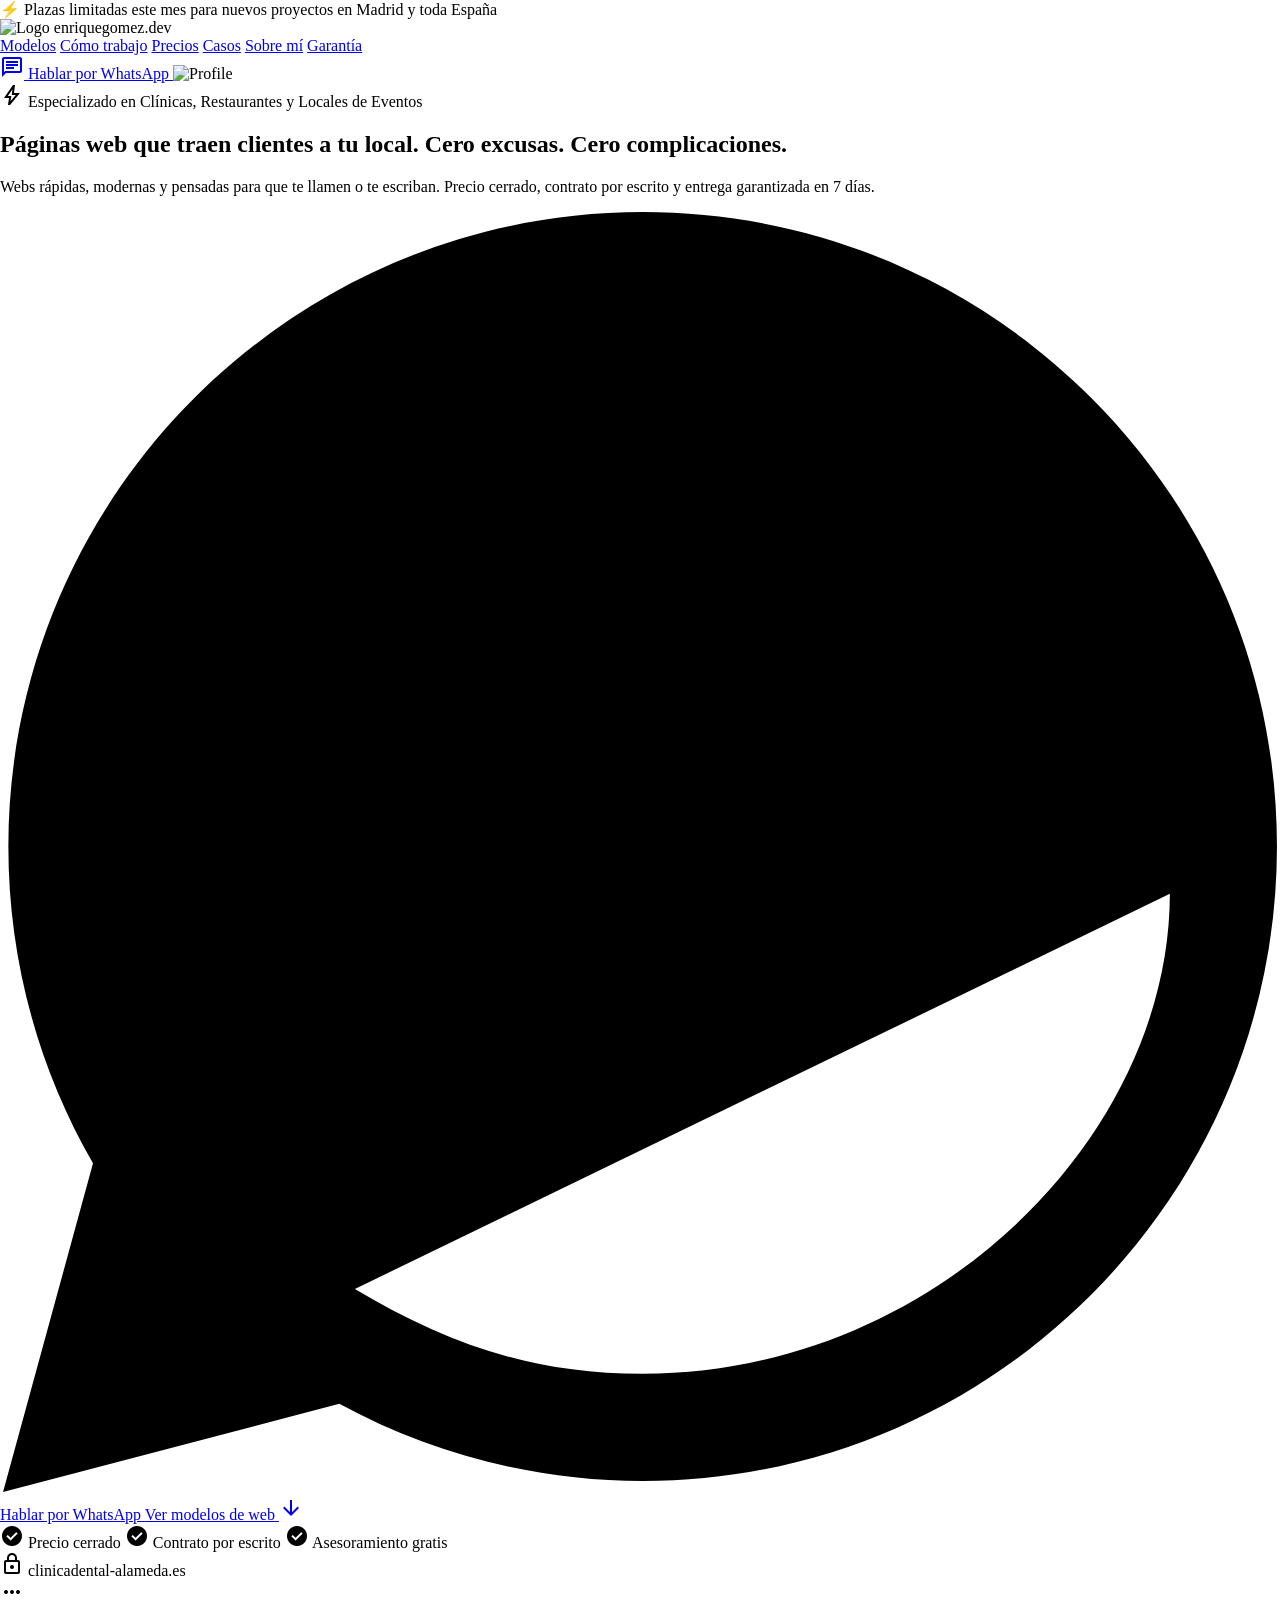
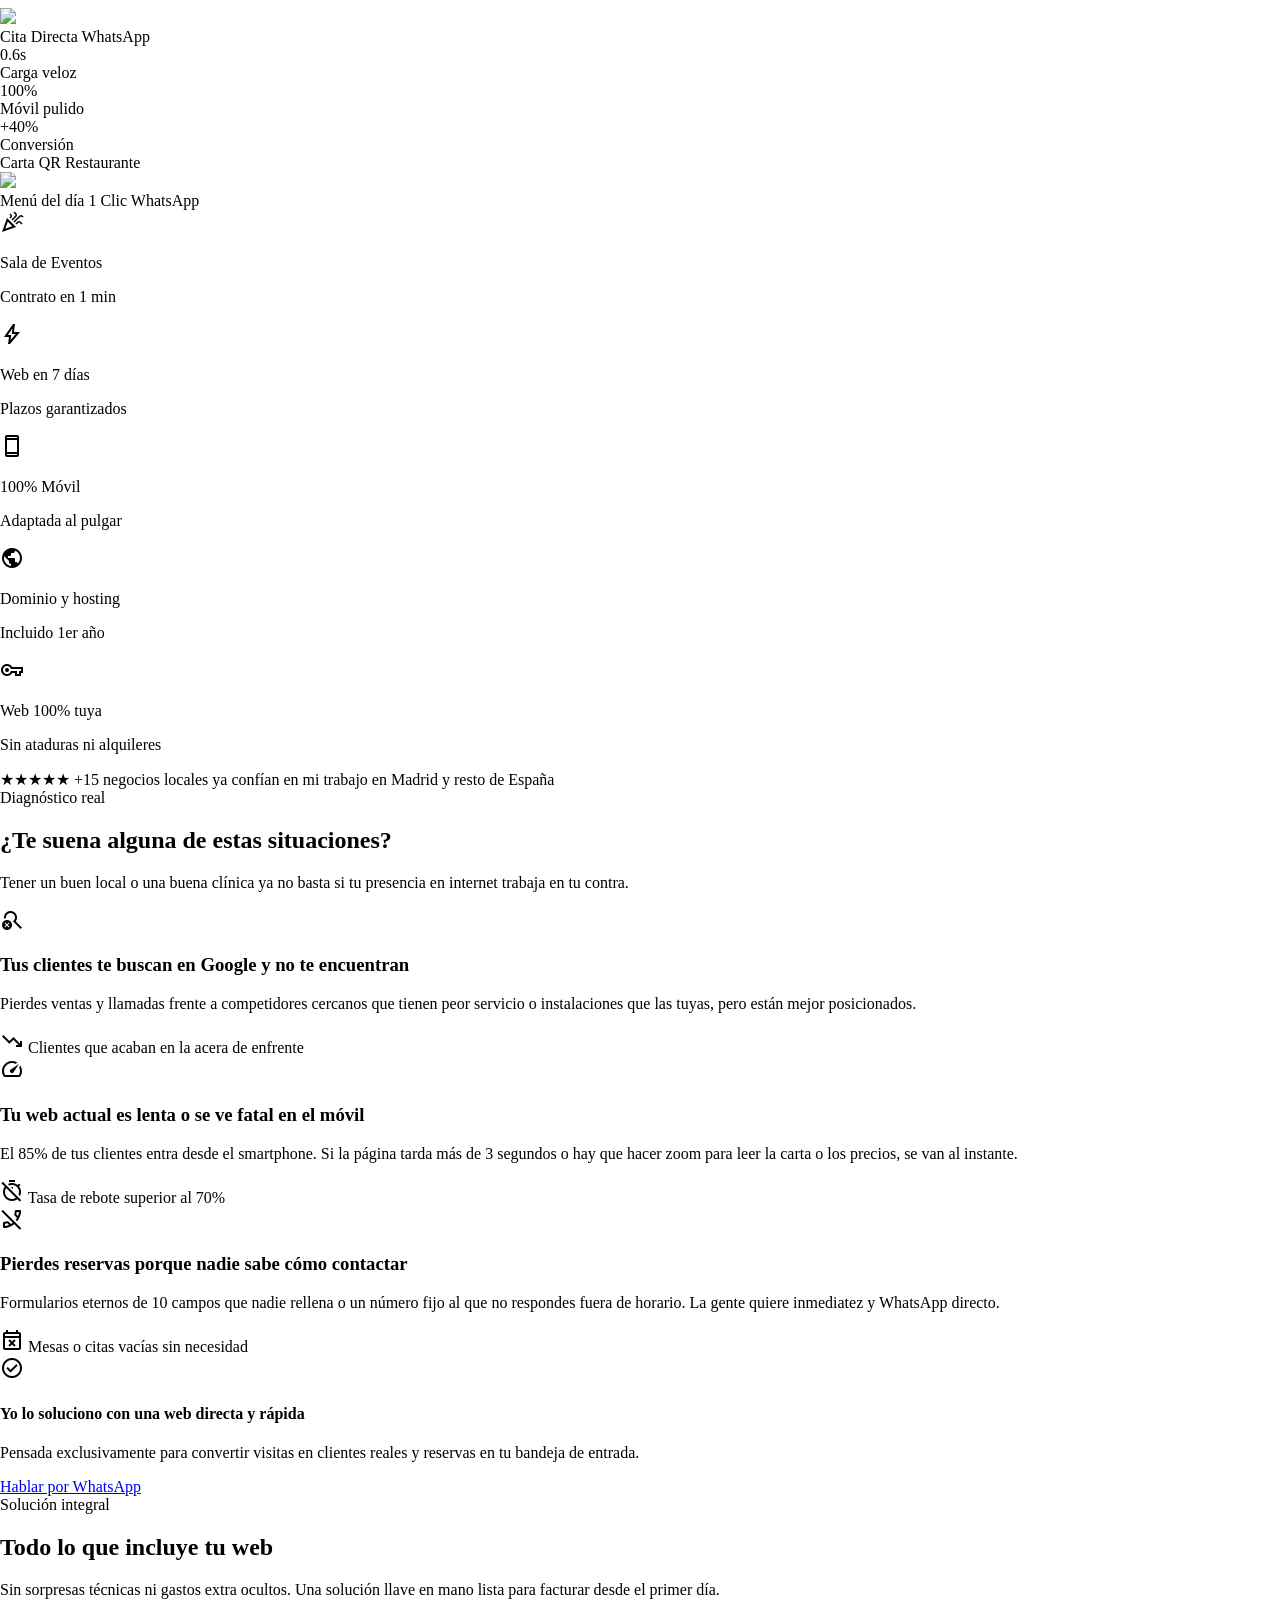
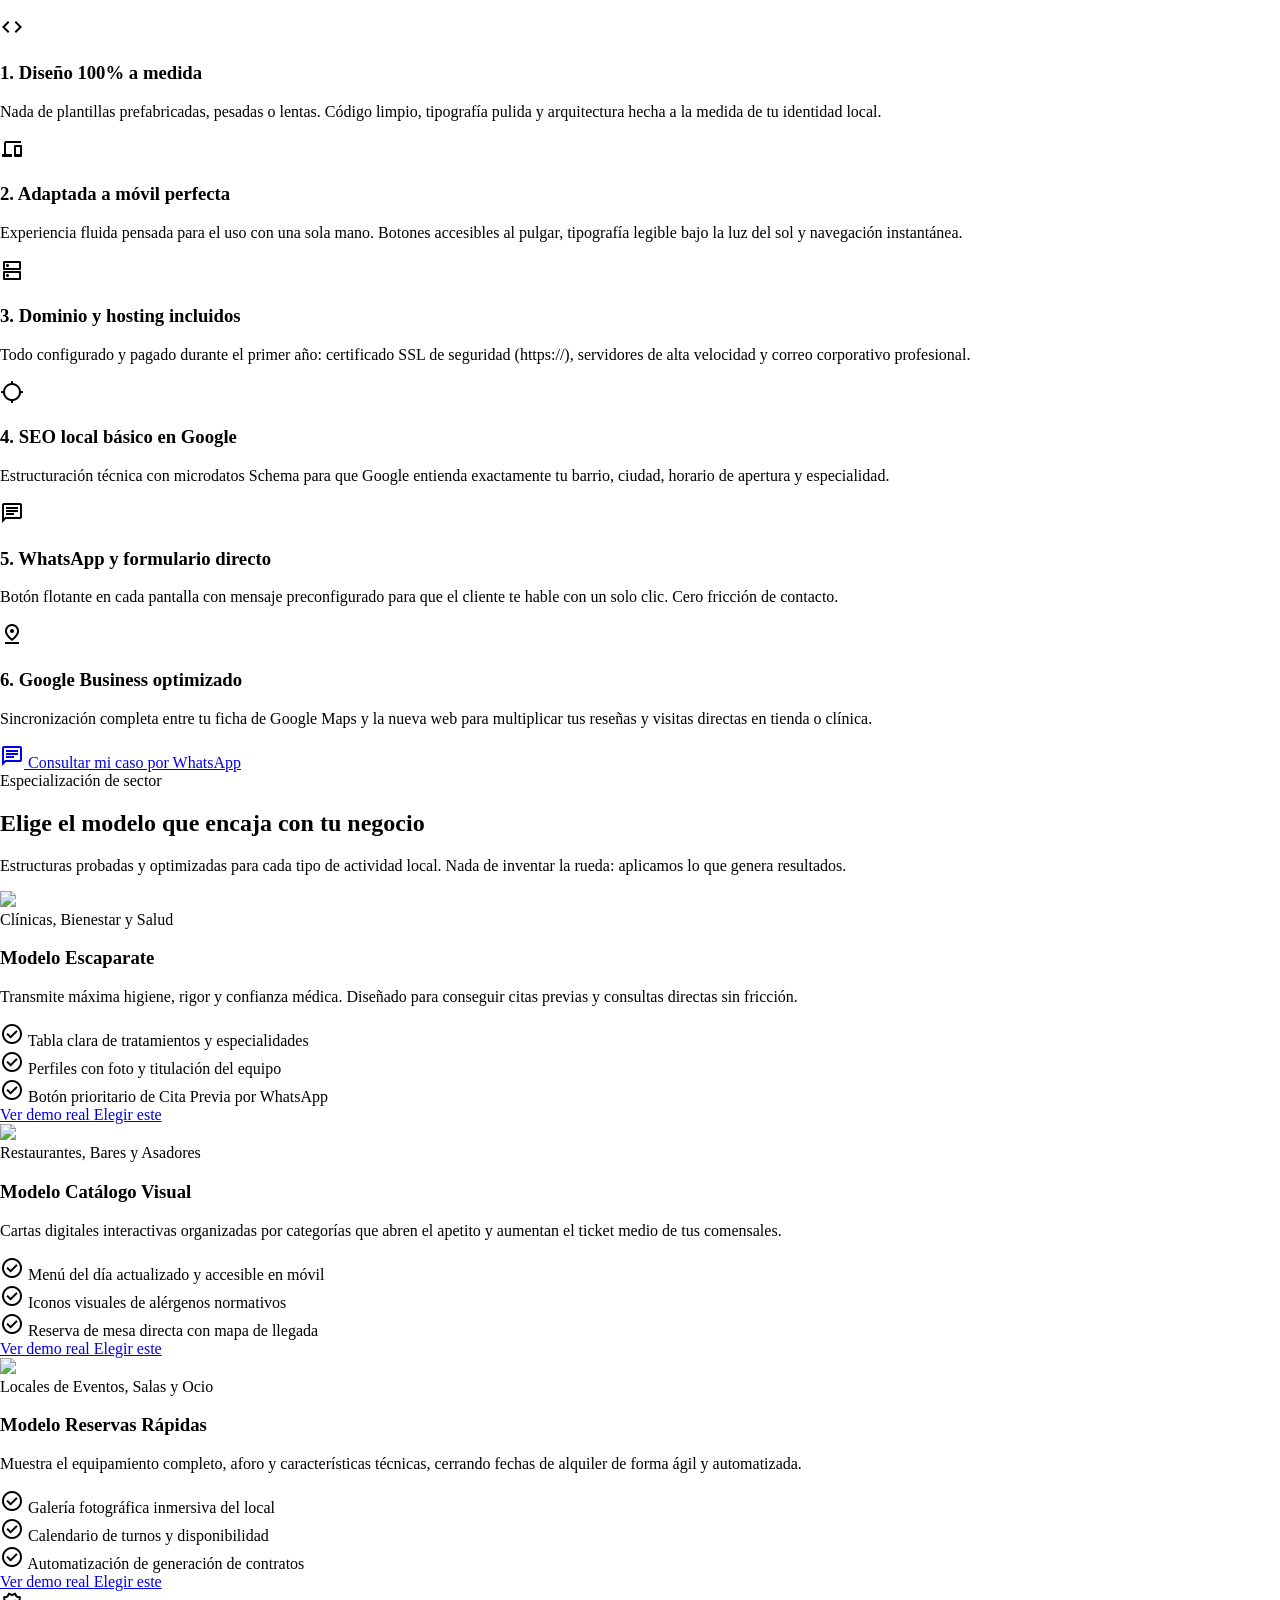
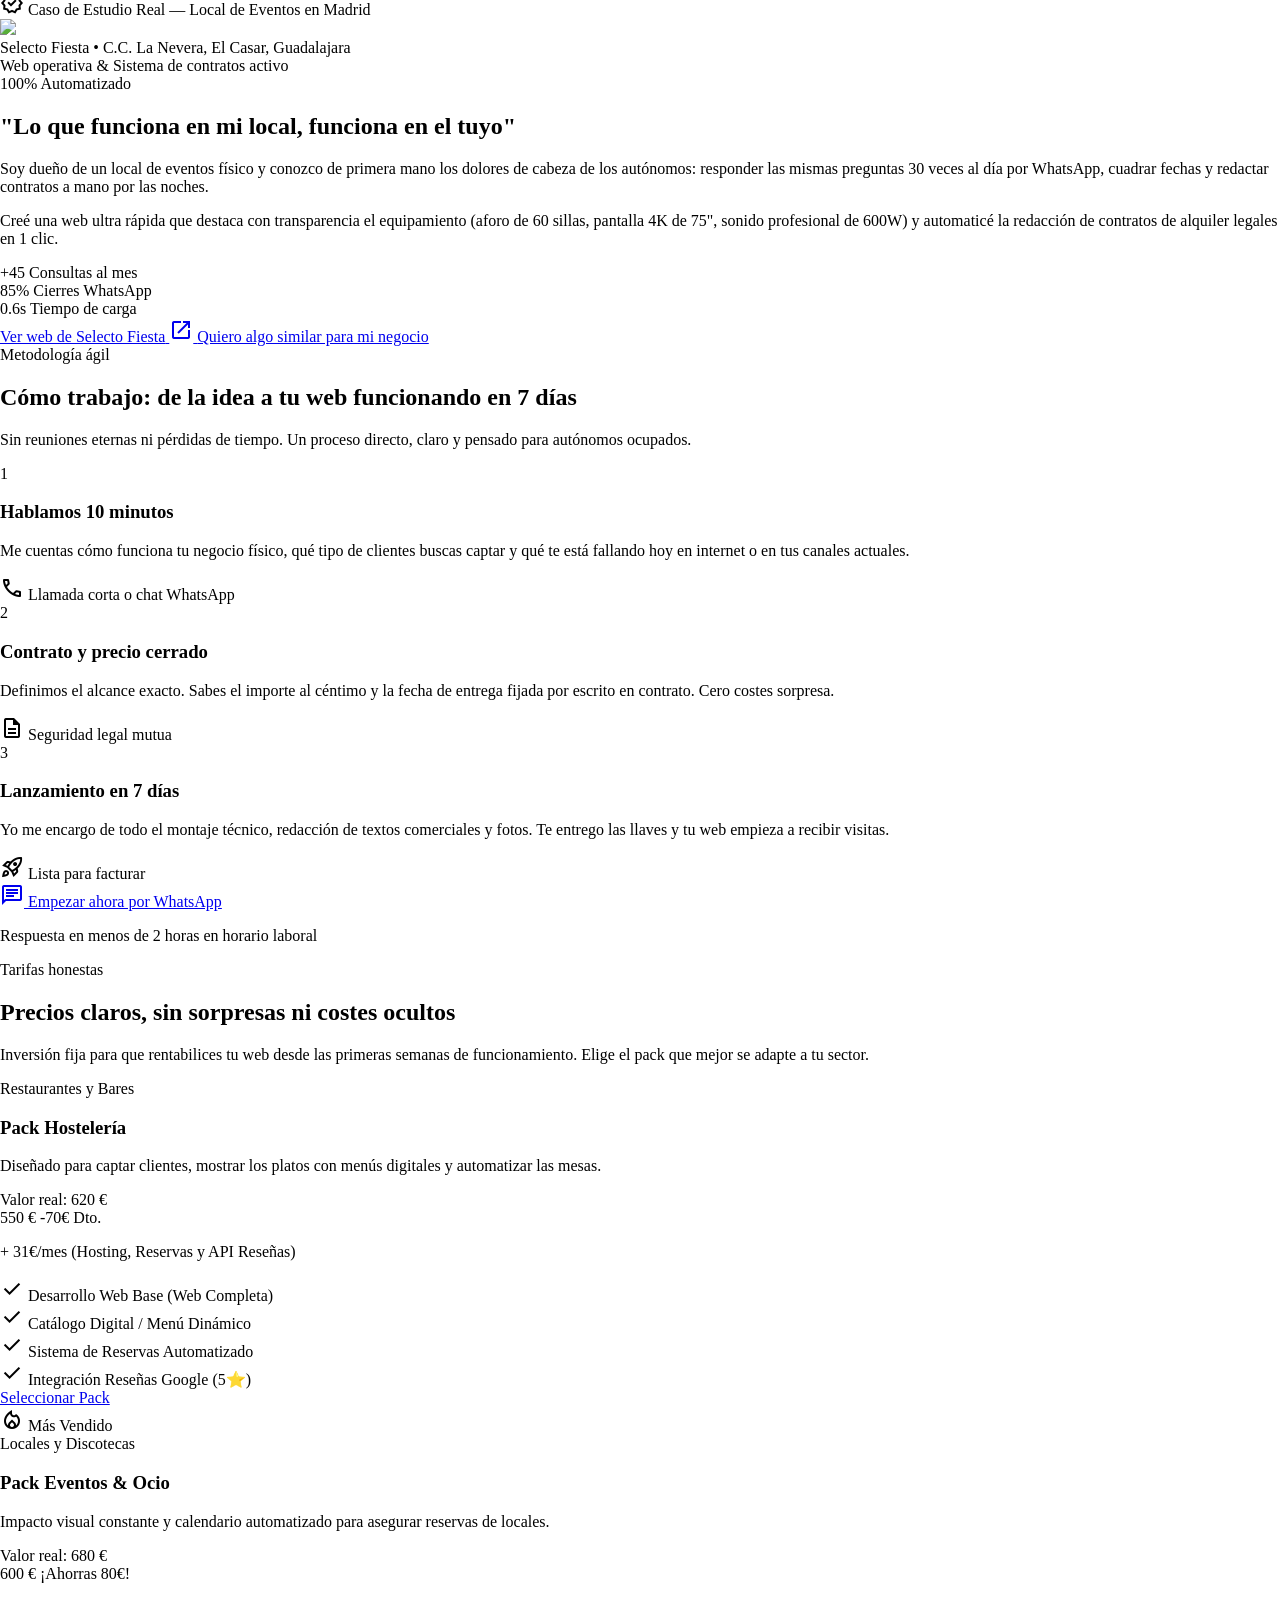
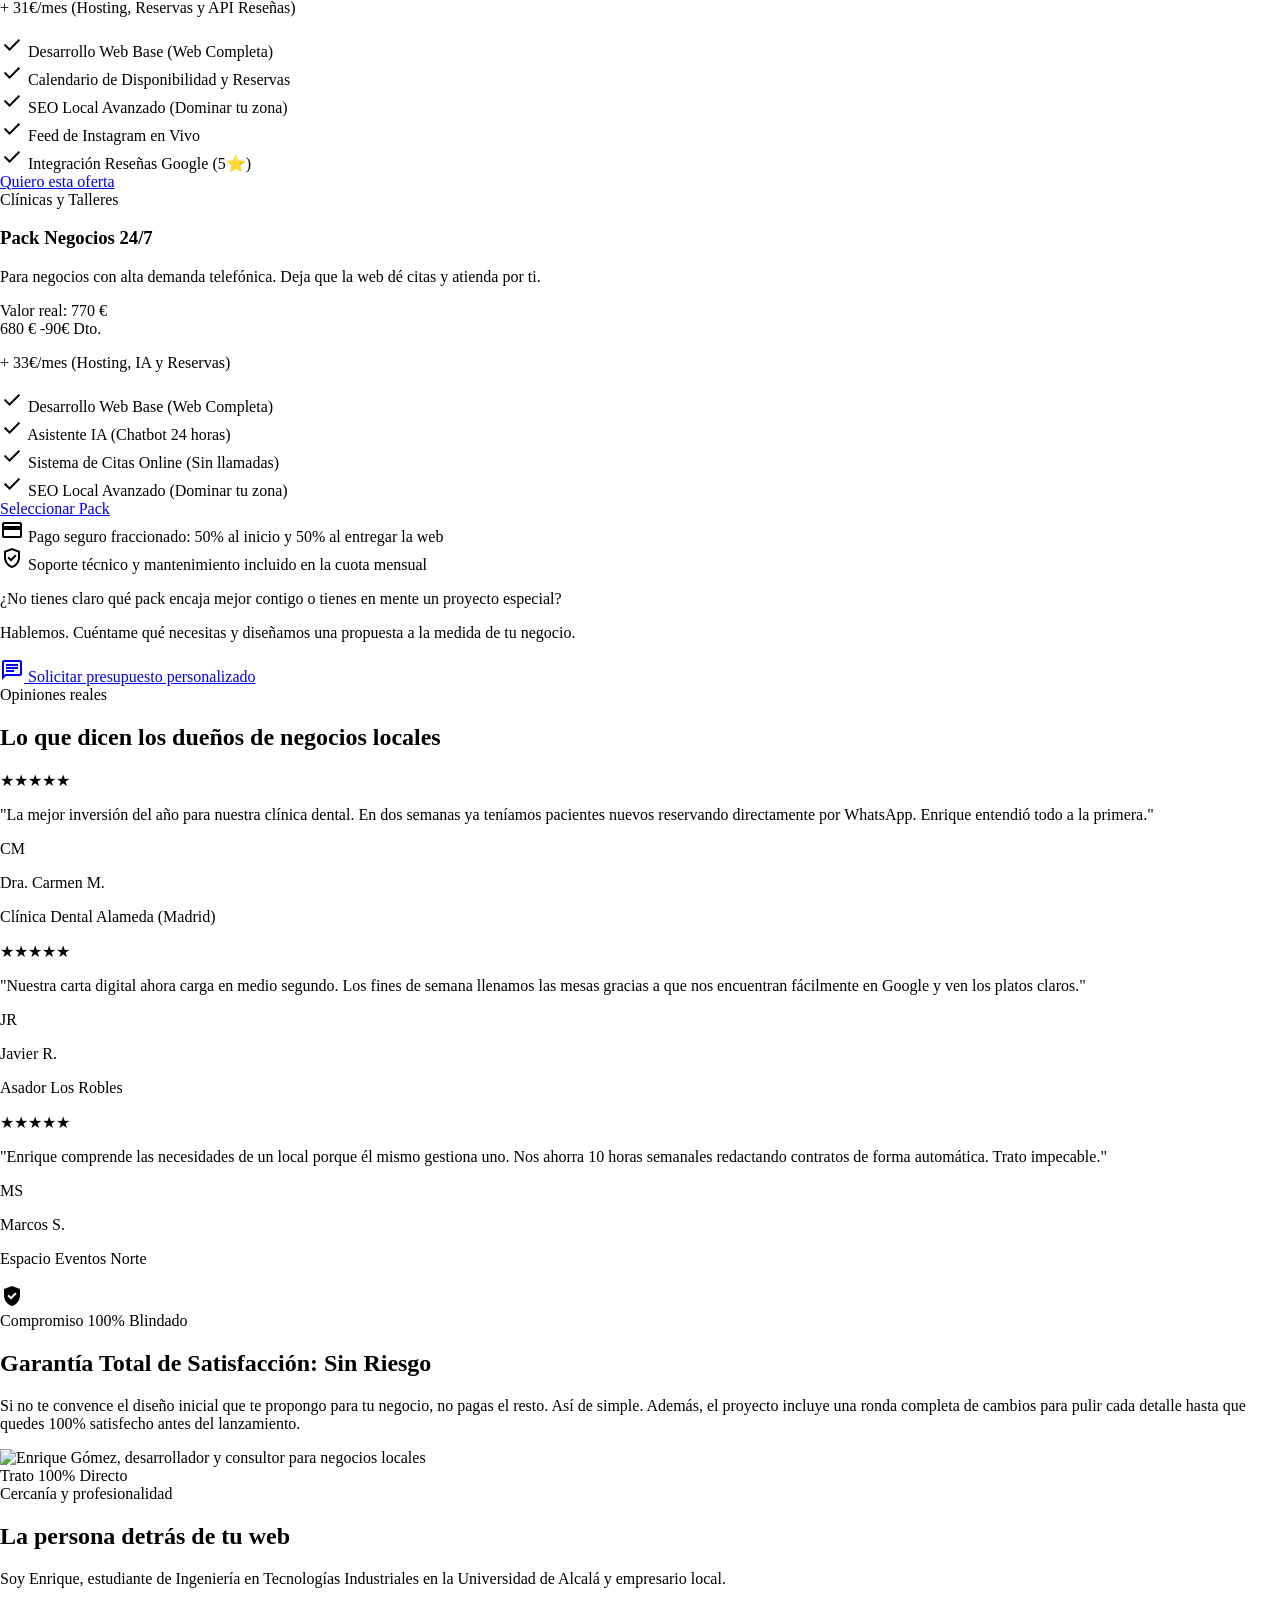
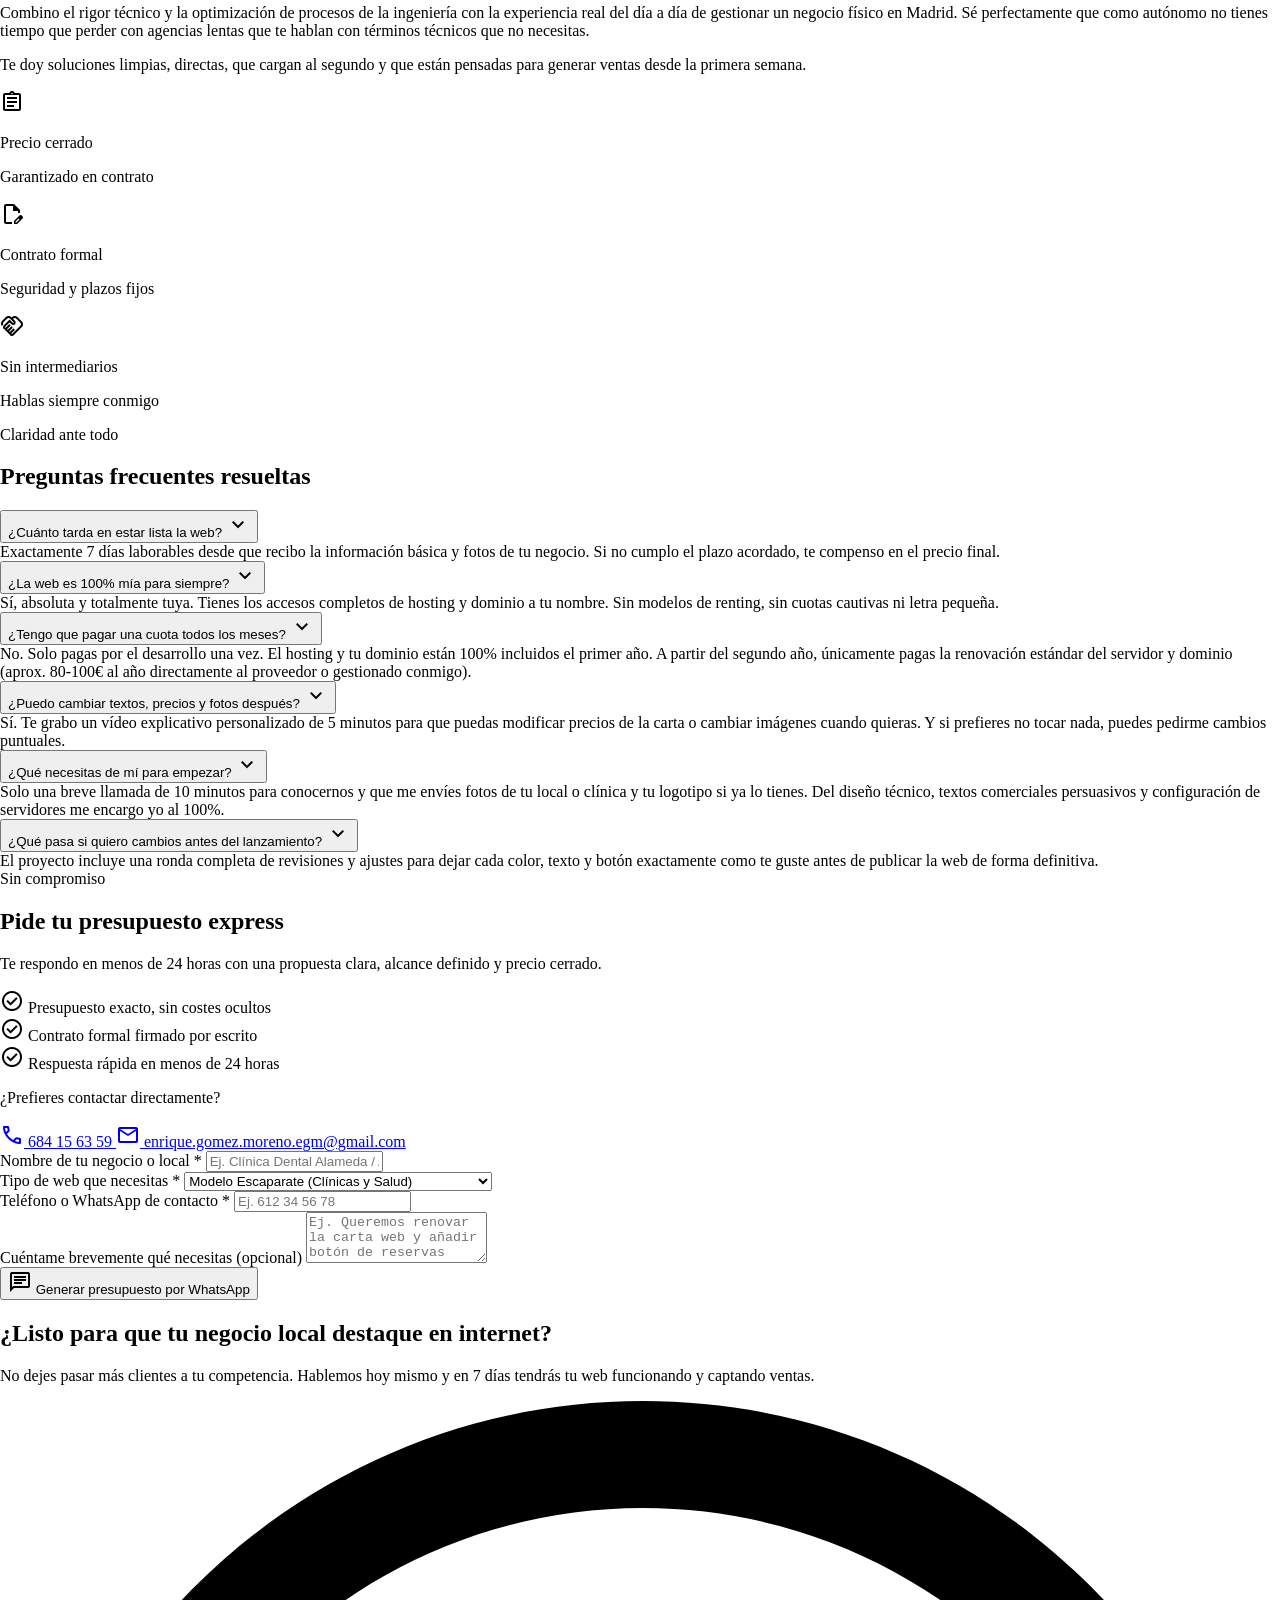
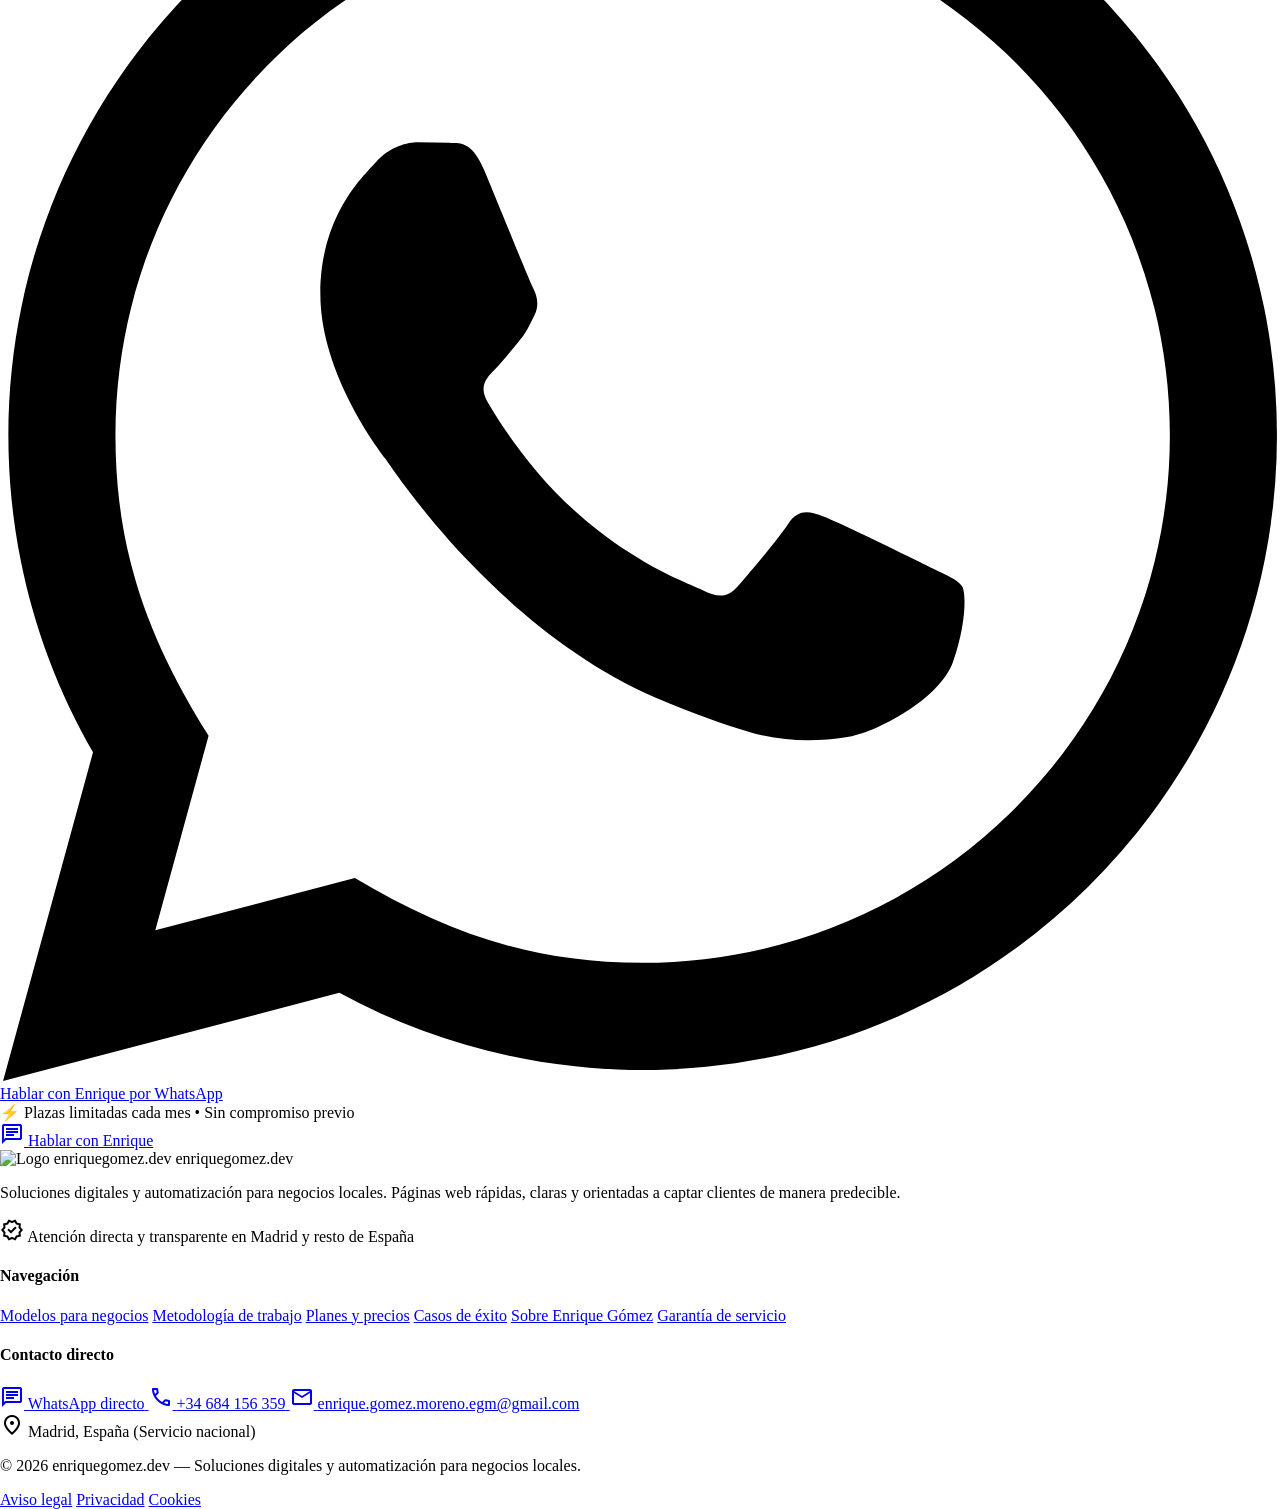
==== commit 863553a4: "Update index.html" ====
--- a/index.html
+++ b/index.html
@@ -29,11 +29,11 @@
         </div>
         
         <nav class="hidden lg:flex items-center gap-space-lg" data-active-classes="bg-surface-container text-primary font-label-md rounded-lg">
-          <a aria-current="page" class="transition-colors py-2 px-3 bg-surface-container text-primary font-label-md rounded-lg" href="#inicio">Modelos</a>
-          <a class="font-label-md text-label-md text-on-surface-variant hover:text-on-surface transition-colors py-2 px-3" href="#como-trabajo">Cómo trabajo</a>
+          <a aria-current="page" class="transition-colors py-2 px-3 bg-surface-container text-primary font-label-md rounded-lg" href="#modelos">Modelos</a>
+          <a class="font-label-md text-label-md text-on-surface-variant hover:text-on-surface transition-colors py-2 px-3" href="#comotrabajo">Cómo trabajo</a>
           <a class="font-label-md text-label-md text-on-surface-variant hover:text-on-surface transition-colors py-2 px-3" href="#precios">Precios</a>
           <a class="font-label-md text-label-md text-on-surface-variant hover:text-on-surface transition-colors py-2 px-3" href="#casos">Casos</a>
-          <a class="font-label-md text-label-md text-on-surface-variant hover:text-on-surface transition-colors py-2 px-3" href="#sobre-mi">Sobre mí</a>
+          <a class="font-label-md text-label-md text-on-surface-variant hover:text-on-surface transition-colors py-2 px-3" href="#sobremi">Sobre mí</a>
           <a class="font-label-md text-label-md text-on-surface-variant hover:text-on-surface transition-colors py-2 px-3" href="#garantia">Garantía</a>
         </nav>
         
@@ -556,7 +556,7 @@
       </section>
 
       <!-- 6. CASO DE ÉXITO REAL -->
-      <section class="py-space-2xl md:py-space-3xl bg-surface-container-lowest">
+      <section class="py-space-2xl md:py-space-3xl bg-surface-container-lowest" id="casos">
         <div class="max-w-[1200px] mx-auto px-margin md:px-gutter lg:px-gutter-desktop">
           <div class="inline-flex items-center gap-2 px-3 py-1 rounded-full bg-primary-fixed text-primary font-label-md text-label-sm mb-space-sm">
             <span class="material-symbols-outlined text-[16px]">verified</span>
@@ -630,7 +630,7 @@
       </section>
 
       <!-- 7. CÓMO TRABAJO -->
-      <section class="py-space-2xl md:py-space-3xl bg-surface-alt">
+      <section class="py-space-2xl md:py-space-3xl bg-surface-alt" id="comotrabajo">
         <div class="max-w-[1200px] mx-auto px-margin md:px-gutter lg:px-gutter-desktop">
           <div class="text-center max-w-2xl mx-auto mb-space-xl">
             <span class="font-label-md text-label-sm text-primary uppercase tracking-wider font-semibold">Metodología ágil</span>
@@ -708,7 +708,7 @@
       </section>
 
       <!-- 8. PRECIOS TRANSPARENTES -->
-      <section class="py-space-2xl md:py-space-3xl bg-surface">
+      <section class="py-space-2xl md:py-space-3xl bg-surface" id="precios">
         <div class="max-w-[1200px] mx-auto px-margin md:px-gutter lg:px-gutter-desktop">
           <div class="text-center max-w-2xl mx-auto mb-space-xl">
             <span class="font-label-md text-label-sm text-primary uppercase tracking-wider font-semibold">Tarifas honestas</span>
@@ -716,164 +716,179 @@
               Precios claros, sin sorpresas ni costes ocultos
             </h2>
             <p class="font-body-md text-body-md text-on-surface-variant mt-3">
-              Inversión fija para que rentabilices tu web desde las primeras semanas de funcionamiento.
+              Inversión fija para que rentabilices tu web desde las primeras semanas de funcionamiento. Elige el pack que mejor se adapte a tu sector.
             </p>
           </div>
           
           <div class="grid grid-cols-1 lg:grid-cols-3 gap-space-lg items-stretch">
             
-            <!-- Plan 1 -->
+            <!-- Plan 1: Hostelería -->
             <div class="bg-surface-container-lowest p-space-lg rounded-xl shadow-sm flex flex-col justify-between">
               <div>
-                <span class="font-label-md text-label-sm text-on-surface-variant uppercase">Presencia Esencial</span>
-                <h3 class="font-headline-md text-headline-md text-on-surface mt-1">Básico Local</h3>
-                <p class="font-body-sm text-body-sm text-on-surface-variant mt-2">Ideal para pequeños negocios que necesitan presencia seria y rápida en internet.</p>
+                <span class="font-label-md text-label-sm text-on-surface-variant uppercase">Restaurantes y Bares</span>
+                <h3 class="font-headline-md text-headline-md text-on-surface mt-1">Pack Hostelería</h3>
+                <p class="font-body-sm text-body-sm text-on-surface-variant mt-2">Diseñado para captar clientes, mostrar los platos con menús digitales y automatizar las mesas.</p>
                 
                 <div class="mt-space-md pb-space-md">
-                  <span class="text-body-sm text-on-surface-variant">Desde</span>
-                  <div class="flex items-baseline gap-1">
-                    <span class="font-display-hero text-headline-lg text-on-surface font-extrabold">490</span>
+                  <span class="text-body-sm text-on-surface-variant line-through opacity-70">Valor real: 620 €</span>
+                  <div class="flex items-baseline gap-1 mt-1">
+                    <span class="font-display-hero text-headline-lg text-on-surface font-extrabold">550</span>
                     <span class="font-headline-sm text-headline-sm text-on-surface">€</span>
-                    <span class="text-label-sm text-on-surface-variant">+ IVA</span>
-                  </div>
+                    <span class="text-label-sm text-on-surface-variant bg-green-100 text-green-800 px-2 py-0.5 rounded ml-2 font-bold">-70€ Dto.</span>
+                  </div>
+                  <p class="text-xs text-on-surface-variant mt-1">+ 31€/mes (Hosting, Reservas y API Reseñas)</p>
                 </div>
                 
-                <div class="space-y-2.5 pt-space-xs">
+                <div class="space-y-2.5 pt-space-xs border-t border-surface-variant/30 mt-2">
                   <div class="flex items-start gap-2 text-body-sm font-body-sm text-on-surface">
                     <span class="material-symbols-outlined text-whatsapp-green text-[18px] shrink-0">check</span>
-                    <span>Landing page completa de 1 página</span>
+                    <span>Desarrollo Web Base (Web Completa)</span>
                   </div>
                   <div class="flex items-start gap-2 text-body-sm font-body-sm text-on-surface">
                     <span class="material-symbols-outlined text-whatsapp-green text-[18px] shrink-0">check</span>
-                    <span>Diseño 100% adaptado a móviles</span>
+                    <span>Catálogo Digital / Menú Dinámico</span>
                   </div>
                   <div class="flex items-start gap-2 text-body-sm font-body-sm text-on-surface">
                     <span class="material-symbols-outlined text-whatsapp-green text-[18px] shrink-0">check</span>
-                    <span>Botón directo WhatsApp integrado</span>
+                    <span class="font-bold">Sistema de Reservas Automatizado</span>
                   </div>
                   <div class="flex items-start gap-2 text-body-sm font-body-sm text-on-surface">
                     <span class="material-symbols-outlined text-whatsapp-green text-[18px] shrink-0">check</span>
-                    <span>Dominio y hosting incluido 1 año</span>
-                  </div>
+                    <span>Integración Reseñas Google (5⭐)</span>
+                  </div>
+                </div>
+              </div>
+              
+              <div class="pt-space-lg mt-space-md">
+                <a class="w-full inline-flex justify-center items-center py-3 bg-surface-container hover:bg-surface-container-high text-primary font-label-md text-label-md rounded-lg transition-colors" href="https://wa.me/34684156359?text=Hola%20Enrique,%20me%20interesa%20el%20Pack%20Hostelería" rel="noopener noreferrer" target="_blank">
+                  Seleccionar Pack
+                </a>
+              </div>
+            </div>
+            
+            <!-- Plan 2: Eventos y Ocio (Destacado) -->
+            <div class="bg-surface-container-lowest p-space-lg rounded-xl shadow-xl border-2 border-primary flex flex-col justify-between relative transform lg:-translate-y-2">
+              <div class="absolute -top-4 left-1/2 -translate-x-1/2 bg-primary text-on-primary px-4 py-1.5 rounded-full text-label-sm font-label-md shadow-md uppercase tracking-wider flex items-center gap-1">
+                <span class="material-symbols-outlined text-[16px]">local_fire_department</span>
+                Más Vendido
+              </div>
+              
+              <div>
+                <span class="font-label-md text-label-sm text-primary uppercase font-bold">Locales y Discotecas</span>
+                <h3 class="font-headline-md text-headline-md text-on-surface mt-1">Pack Eventos & Ocio</h3>
+                <p class="font-body-sm text-body-sm text-on-surface-variant mt-2">Impacto visual constante y calendario automatizado para asegurar reservas de locales.</p>
+                
+                <div class="mt-space-md pb-space-md">
+                   <span class="text-body-sm text-on-surface-variant line-through opacity-70">Valor real: 680 €</span>
+                  <div class="flex items-baseline gap-1 mt-1">
+                    <span class="font-display-hero text-headline-lg text-primary font-extrabold">600</span>
+                    <span class="font-headline-sm text-headline-sm text-primary">€</span>
+                    <span class="text-label-sm bg-red-100 text-red-700 px-2 py-0.5 rounded ml-2 font-bold uppercase animate-pulse">¡Ahorras 80€!</span>
+                  </div>
+                  <p class="text-xs text-on-surface-variant mt-1">+ 31€/mes (Hosting, Reservas y API Reseñas)</p>
+                </div>
+                
+                <div class="space-y-2.5 pt-space-xs border-t border-surface-variant/30 mt-2">
                   <div class="flex items-start gap-2 text-body-sm font-body-sm text-on-surface">
                     <span class="material-symbols-outlined text-whatsapp-green text-[18px] shrink-0">check</span>
-                    <span>Entrega en 7 días laborables</span>
+                    <span>Desarrollo Web Base (Web Completa)</span>
+                  </div>
+                  <div class="flex items-start gap-2 text-body-sm font-body-sm text-on-surface">
+                    <span class="material-symbols-outlined text-whatsapp-green text-[18px] shrink-0">check</span>
+                    <span class="font-bold">Calendario de Disponibilidad y Reservas</span>
+                  </div>
+                  <div class="flex items-start gap-2 text-body-sm font-body-sm text-on-surface">
+                    <span class="material-symbols-outlined text-whatsapp-green text-[18px] shrink-0">check</span>
+                    <span>SEO Local Avanzado (Dominar tu zona)</span>
+                  </div>
+                  <div class="flex items-start gap-2 text-body-sm font-body-sm text-on-surface">
+                    <span class="material-symbols-outlined text-whatsapp-green text-[18px] shrink-0">check</span>
+                    <span>Feed de Instagram en Vivo</span>
+                  </div>
+                  <div class="flex items-start gap-2 text-body-sm font-body-sm text-on-surface">
+                    <span class="material-symbols-outlined text-whatsapp-green text-[18px] shrink-0">check</span>
+                    <span>Integración Reseñas Google (5⭐)</span>
                   </div>
                 </div>
               </div>
               
               <div class="pt-space-lg mt-space-md">
-                <a class="w-full inline-flex justify-center items-center py-3 bg-surface-container hover:bg-surface-container-high text-primary font-label-md text-label-md rounded-lg transition-colors" href="https://wa.me/34684156359?text=Hola%20Enrique,%20me%20interesa%20el%20Plan%20Básico%20Local" rel="noopener noreferrer" target="_blank">
-                  Pedir este pack
+                <a class="w-full inline-flex justify-center items-center py-3 bg-primary hover:bg-primary/90 text-on-primary font-label-md text-label-md rounded-lg shadow-md transition-all hover:-translate-y-0.5" href="https://wa.me/34684156359?text=Hola%20Enrique,%20quiero%20el%20Pack%20Eventos%20y%20Ocio" rel="noopener noreferrer" target="_blank">
+                  Quiero esta oferta
                 </a>
               </div>
             </div>
             
-            <!-- Plan 2: Destacado -->
-            <div class="bg-surface-container-lowest p-space-lg rounded-xl shadow-xl flex flex-col justify-between relative transform lg:-translate-y-2">
-              <div class="absolute -top-3 left-1/2 -translate-x-1/2 bg-primary text-on-primary px-4 py-1 rounded-full text-label-sm font-label-md shadow-md uppercase tracking-wider">
-                Más elegido ⭐
-              </div>
-              
-              <div>
-                <span class="font-label-md text-label-sm text-primary uppercase font-bold">Máximo Rendimiento</span>
-                <h3 class="font-headline-md text-headline-md text-on-surface mt-1">Profesional Local</h3>
-                <p class="font-body-sm text-body-sm text-on-surface-variant mt-2">El más completo para clínicas, restaurantes con carta y salas de eventos.</p>
+            <!-- Plan 3: Negocios / Clínicas -->
+            <div class="bg-surface-container-lowest p-space-lg rounded-xl shadow-sm flex flex-col justify-between">
+              <div>
+                <span class="font-label-md text-label-sm text-on-surface-variant uppercase">Clínicas y Talleres</span>
+                <h3 class="font-headline-md text-headline-md text-on-surface mt-1">Pack Negocios 24/7</h3>
+                <p class="font-body-sm text-body-sm text-on-surface-variant mt-2">Para negocios con alta demanda telefónica. Deja que la web dé citas y atienda por ti.</p>
                 
                 <div class="mt-space-md pb-space-md">
-                  <span class="text-body-sm text-on-surface-variant">Desde</span>
-                  <div class="flex items-baseline gap-1">
-                    <span class="font-display-hero text-headline-lg text-primary font-extrabold">790</span>
-                    <span class="font-headline-sm text-headline-sm text-primary">€</span>
-                    <span class="text-label-sm text-on-surface-variant">+ IVA</span>
-                  </div>
+                  <span class="text-body-sm text-on-surface-variant line-through opacity-70">Valor real: 770 €</span>
+                  <div class="flex items-baseline gap-1 mt-1">
+                    <span class="font-display-hero text-headline-lg text-on-surface font-extrabold">680</span>
+                    <span class="font-headline-sm text-headline-sm text-on-surface">€</span>
+                    <span class="text-label-sm text-on-surface-variant bg-green-100 text-green-800 px-2 py-0.5 rounded ml-2 font-bold">-90€ Dto.</span>
+                  </div>
+                  <p class="text-xs text-on-surface-variant mt-1">+ 33€/mes (Hosting, IA y Reservas)</p>
                 </div>
                 
-                <div class="space-y-2.5 pt-space-xs">
+                <div class="space-y-2.5 pt-space-xs border-t border-surface-variant/30 mt-2">
                   <div class="flex items-start gap-2 text-body-sm font-body-sm text-on-surface">
                     <span class="material-symbols-outlined text-whatsapp-green text-[18px] shrink-0">check</span>
-                    <span class="font-medium">Todo lo incluido en el plan Básico</span>
+                    <span>Desarrollo Web Base (Web Completa)</span>
                   </div>
                   <div class="flex items-start gap-2 text-body-sm font-body-sm text-on-surface">
                     <span class="material-symbols-outlined text-whatsapp-green text-[18px] shrink-0">check</span>
-                    <span>Web multipágina o catálogo interactivo de servicios</span>
+                    <span class="font-bold">Asistente IA (Chatbot 24 horas)</span>
                   </div>
                   <div class="flex items-start gap-2 text-body-sm font-body-sm text-on-surface">
                     <span class="material-symbols-outlined text-whatsapp-green text-[18px] shrink-0">check</span>
-                    <span>Optimización SEO local en Google y Google Maps</span>
+                    <span>Sistema de Citas Online (Sin llamadas)</span>
                   </div>
                   <div class="flex items-start gap-2 text-body-sm font-body-sm text-on-surface">
                     <span class="material-symbols-outlined text-whatsapp-green text-[18px] shrink-0">check</span>
-                    <span>Sincronización con perfil Google Business</span>
-                  </div>
-                  <div class="flex items-start gap-2 text-body-sm font-body-sm text-on-surface">
-                    <span class="material-symbols-outlined text-whatsapp-green text-[18px] shrink-0">check</span>
-                    <span>Soporte prioritario y entrega en 7 días</span>
+                    <span>SEO Local Avanzado (Dominar tu zona)</span>
                   </div>
                 </div>
               </div>
               
               <div class="pt-space-lg mt-space-md">
-                <a class="w-full inline-flex justify-center items-center py-3 bg-whatsapp-green hover:bg-whatsapp-green-hover text-on-primary font-label-md text-label-md rounded-lg shadow-md transition-all hover:-translate-y-0.5" href="https://wa.me/34684156359?text=Hola%20Enrique,%20quiero%20el%20Plan%20Profesional%20Local" rel="noopener noreferrer" target="_blank">
-                  Pedir este pack
+                <a class="w-full inline-flex justify-center items-center py-3 bg-surface-container hover:bg-surface-container-high text-primary font-label-md text-label-md rounded-lg transition-colors" href="https://wa.me/34684156359?text=Hola%20Enrique,%20me%20interesa%20el%20Pack%20Negocios%2024/7" rel="noopener noreferrer" target="_blank">
+                  Seleccionar Pack
                 </a>
               </div>
             </div>
             
-            <!-- Plan 3 -->
-            <div class="bg-surface-container-lowest p-space-lg rounded-xl shadow-sm flex flex-col justify-between">
-              <div>
-                <span class="font-label-md text-label-sm text-on-surface-variant uppercase">Solución Avanzada</span>
-                <h3 class="font-headline-md text-headline-md text-on-surface mt-1">A Medida &amp; Automatización</h3>
-                <p class="font-body-sm text-body-sm text-on-surface-variant mt-2">Para locales y negocios con gestión de reservas o redacción de contratos.</p>
-                
-                <div class="mt-space-md pb-space-md">
-                  <span class="text-body-sm text-on-surface-variant">Desde</span>
-                  <div class="flex items-baseline gap-1">
-                    <span class="font-display-hero text-headline-lg text-on-surface font-extrabold">1.250</span>
-                    <span class="font-headline-sm text-headline-sm text-on-surface">€</span>
-                    <span class="text-label-sm text-on-surface-variant">+ IVA</span>
-                  </div>
-                </div>
-                
-                <div class="space-y-2.5 pt-space-xs">
-                  <div class="flex items-start gap-2 text-body-sm font-body-sm text-on-surface">
-                    <span class="material-symbols-outlined text-whatsapp-green text-[18px] shrink-0">check</span>
-                    <span class="font-medium">Todo lo del plan Profesional</span>
-                  </div>
-                  <div class="flex items-start gap-2 text-body-sm font-body-sm text-on-surface">
-                    <span class="material-symbols-outlined text-whatsapp-green text-[18px] shrink-0">check</span>
-                    <span>Generador automático de contratos en PDF</span>
-                  </div>
-                  <div class="flex items-start gap-2 text-body-sm font-body-sm text-on-surface">
-                    <span class="material-symbols-outlined text-whatsapp-green text-[18px] shrink-0">check</span>
-                    <span>Calendario de reservas y cobros automáticos</span>
-                  </div>
-                  <div class="flex items-start gap-2 text-body-sm font-body-sm text-on-surface">
-                    <span class="material-symbols-outlined text-whatsapp-green text-[18px] shrink-0">check</span>
-                    <span>Integraciones con CRM y notificaciones WhatsApp</span>
-                  </div>
-                </div>
-              </div>
-              
-              <div class="pt-space-lg mt-space-md">
-                <a class="w-full inline-flex justify-center items-center py-3 bg-surface-container hover:bg-surface-container-high text-primary font-label-md text-label-md rounded-lg transition-colors" href="https://wa.me/34684156359?text=Hola%20Enrique,%20quiero%20el%20Plan%20A%20Medida%20con%20Automatización" rel="noopener noreferrer" target="_blank">
-                  Pedir este pack
-                </a>
-              </div>
-            </div>
-            
-          </div>
-          
-          <!-- Trust Badges Under Pricing -->
-          <div class="mt-space-xl flex flex-col sm:flex-row items-center justify-center gap-space-lg text-center text-label-sm font-label-md text-on-surface-variant">
-            <div class="flex items-center gap-2">
-              <span class="material-symbols-outlined text-primary text-[20px]">credit_card</span>
-              <span>Pago fraccionado: 50% al inicio y 50% tras entrega conforme</span>
-            </div>
-            <div class="flex items-center gap-2">
-              <span class="material-symbols-outlined text-whatsapp-green text-[20px]">lock</span>
-              <span>Sin cuotas mensuales obligatorias ni ataduras de permanencia</span>
+          </div>
+          
+          <!-- Badges de Confianza y Texto de Cierre -->
+          <div class="mt-space-xl flex flex-col items-center justify-center gap-space-md text-center">
+            <div class="flex flex-col sm:flex-row items-center justify-center gap-space-lg text-label-sm font-label-md text-on-surface-variant">
+              <div class="flex items-center gap-2">
+                <span class="material-symbols-outlined text-primary text-[20px]">credit_card</span>
+                <span>Pago seguro fraccionado: 50% al inicio y 50% al entregar la web</span>
+              </div>
+              <div class="flex items-center gap-2">
+                <span class="material-symbols-outlined text-whatsapp-green text-[20px]">verified_user</span>
+                <span>Soporte técnico y mantenimiento incluido en la cuota mensual</span>
+              </div>
+            </div>
+            
+            <div class="mt-8 p-6 bg-surface-container-low rounded-xl border border-surface-variant/30 max-w-3xl">
+              <p class="font-body-md text-on-surface font-medium">
+                ¿No tienes claro qué pack encaja mejor contigo o tienes en mente un proyecto especial?
+              </p>
+              <p class="font-body-sm text-on-surface-variant mt-2 mb-4">
+                Hablemos. Cuéntame qué necesitas y diseñamos una propuesta a la medida de tu negocio.
+              </p>
+              <a href="https://wa.me/34684156359?text=Hola%20Enrique,%20necesito%20un%20presupuesto%20a%20medida" class="inline-flex items-center gap-2 text-primary font-label-md hover:underline">
+                <span class="material-symbols-outlined text-[18px]">chat</span>
+                Solicitar presupuesto personalizado
+              </a>
             </div>
           </div>
           
@@ -960,7 +975,7 @@
       </section>
 
       <!-- 10. GARANTÍA SIN RIESGO -->
-      <section class="py-space-2xl md:py-space-3xl bg-surface">
+      <section class="py-space-2xl md:py-space-3xl bg-surface" id="garantia">
         <div class="max-w-[1200px] mx-auto px-margin md:px-gutter lg:px-gutter-desktop">
           <div class="bg-surface-dark text-surface-bright rounded-2xl p-space-xl md:p-space-2xl shadow-2xl relative overflow-hidden">
             <div class="absolute -right-16 -bottom-16 w-80 h-80 bg-primary/20 rounded-full blur-3xl pointer-events-none"></div>
@@ -986,7 +1001,7 @@
       </section>
 
       <!-- 11. SOBRE MÍ -->
-      <section class="py-space-2xl md:py-space-3xl bg-surface-alt">
+      <section class="py-space-2xl md:py-space-3xl bg-surface-alt" id="sobremi">
         <div class="max-w-[1200px] mx-auto px-margin md:px-gutter lg:px-gutter-desktop">
           <div class="grid grid-cols-1 lg:grid-cols-12 gap-space-xl items-center">
             
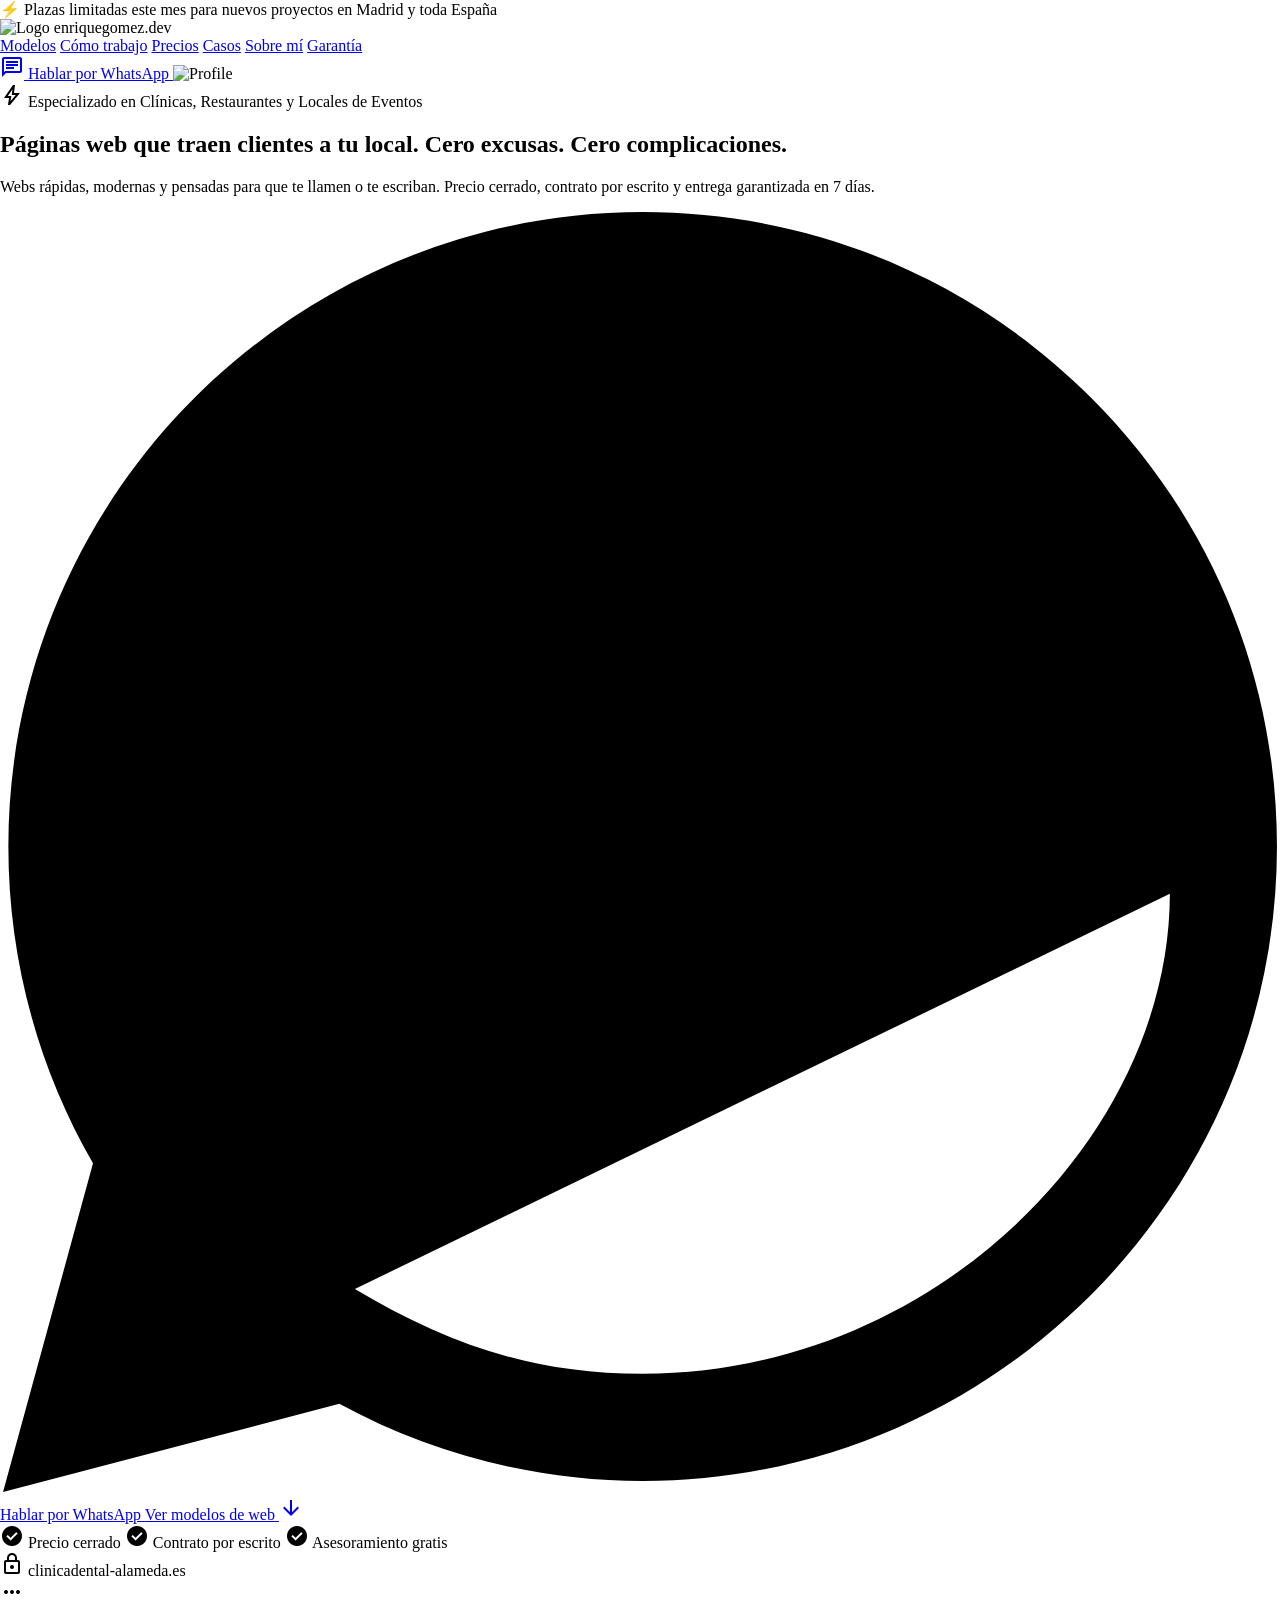
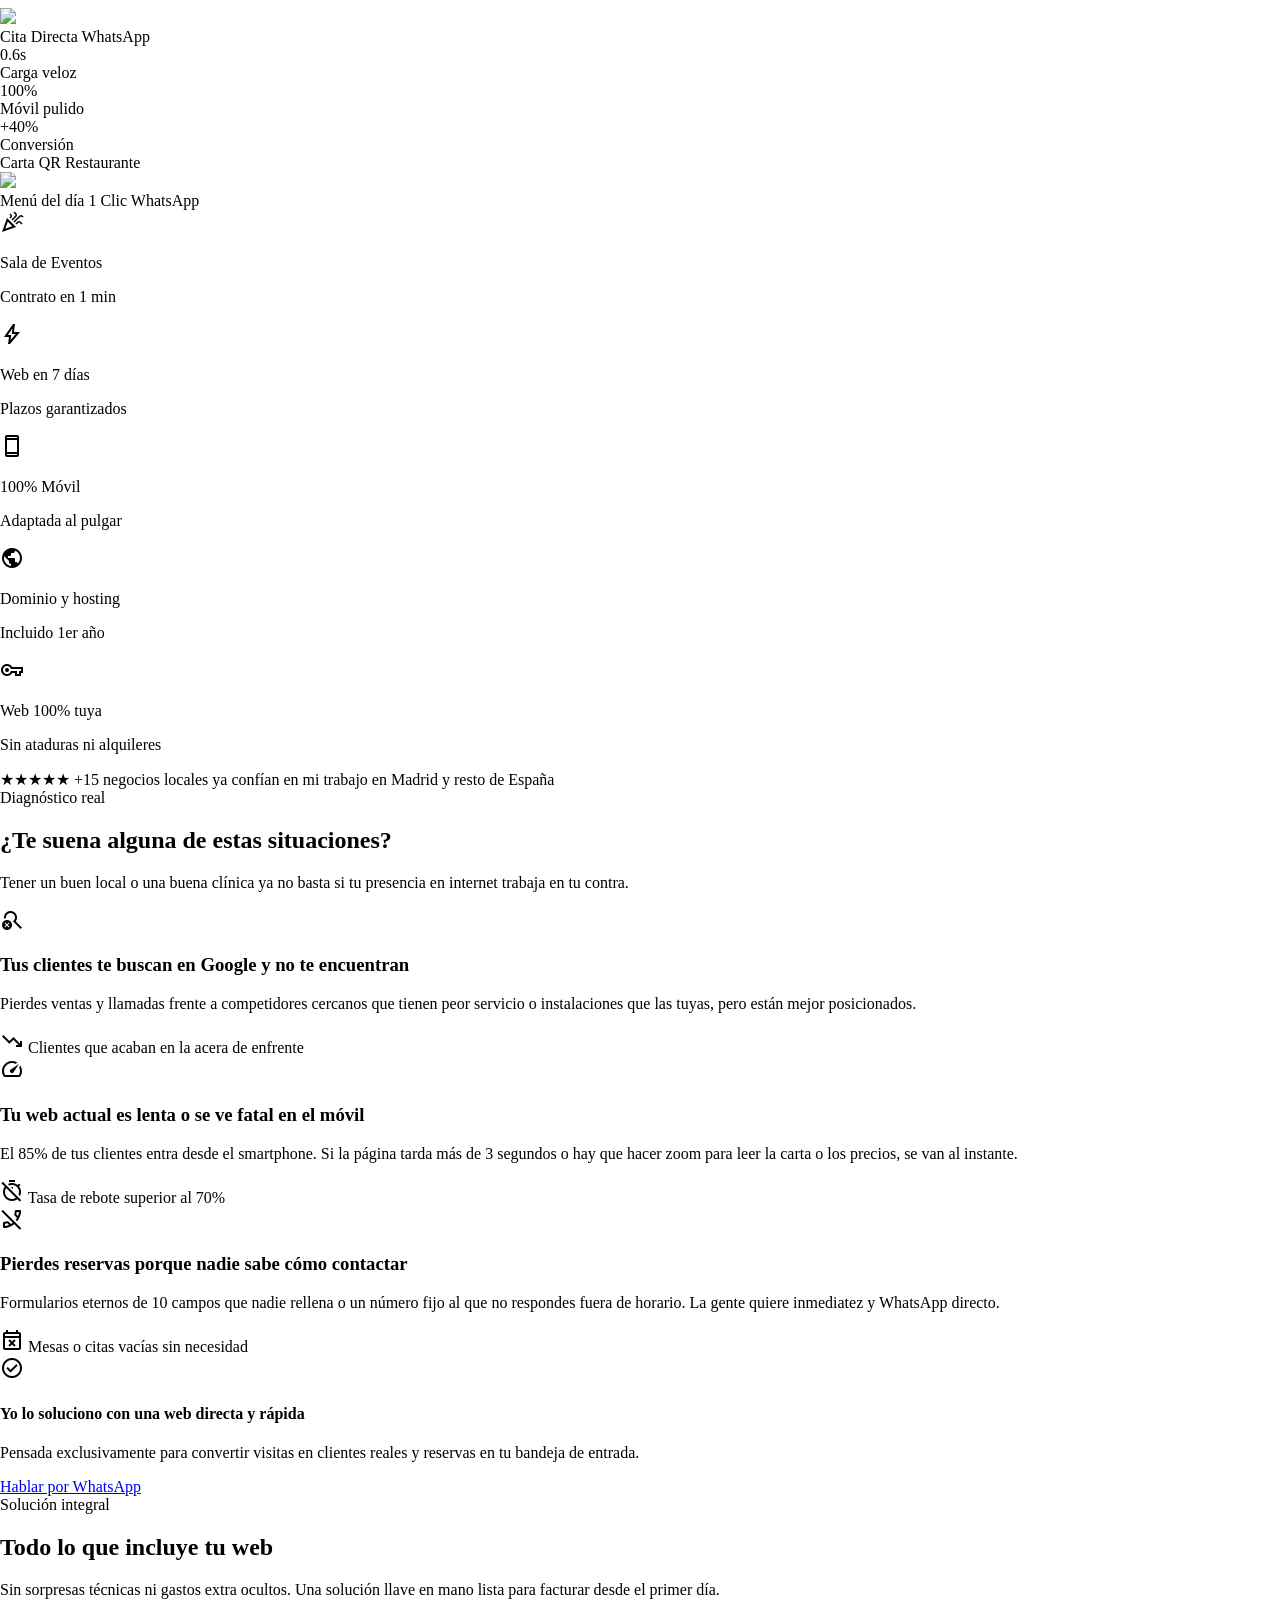
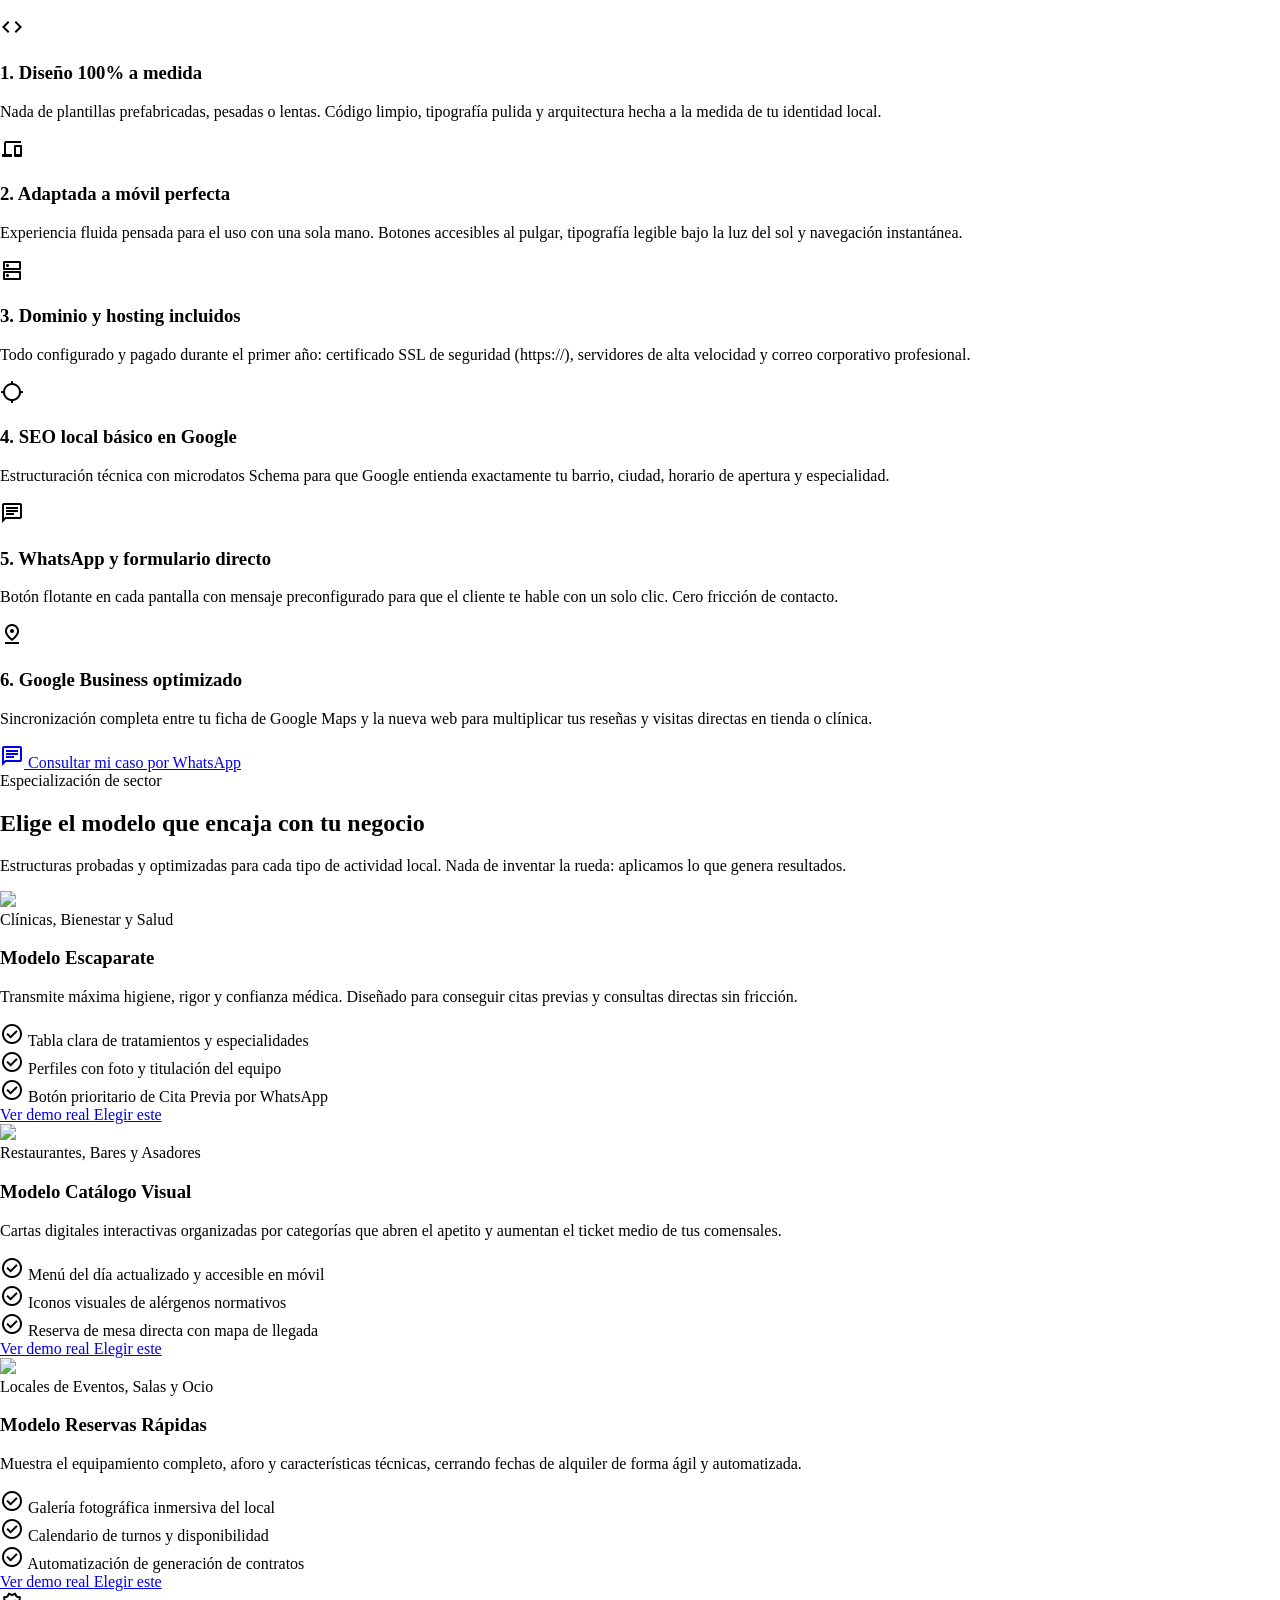
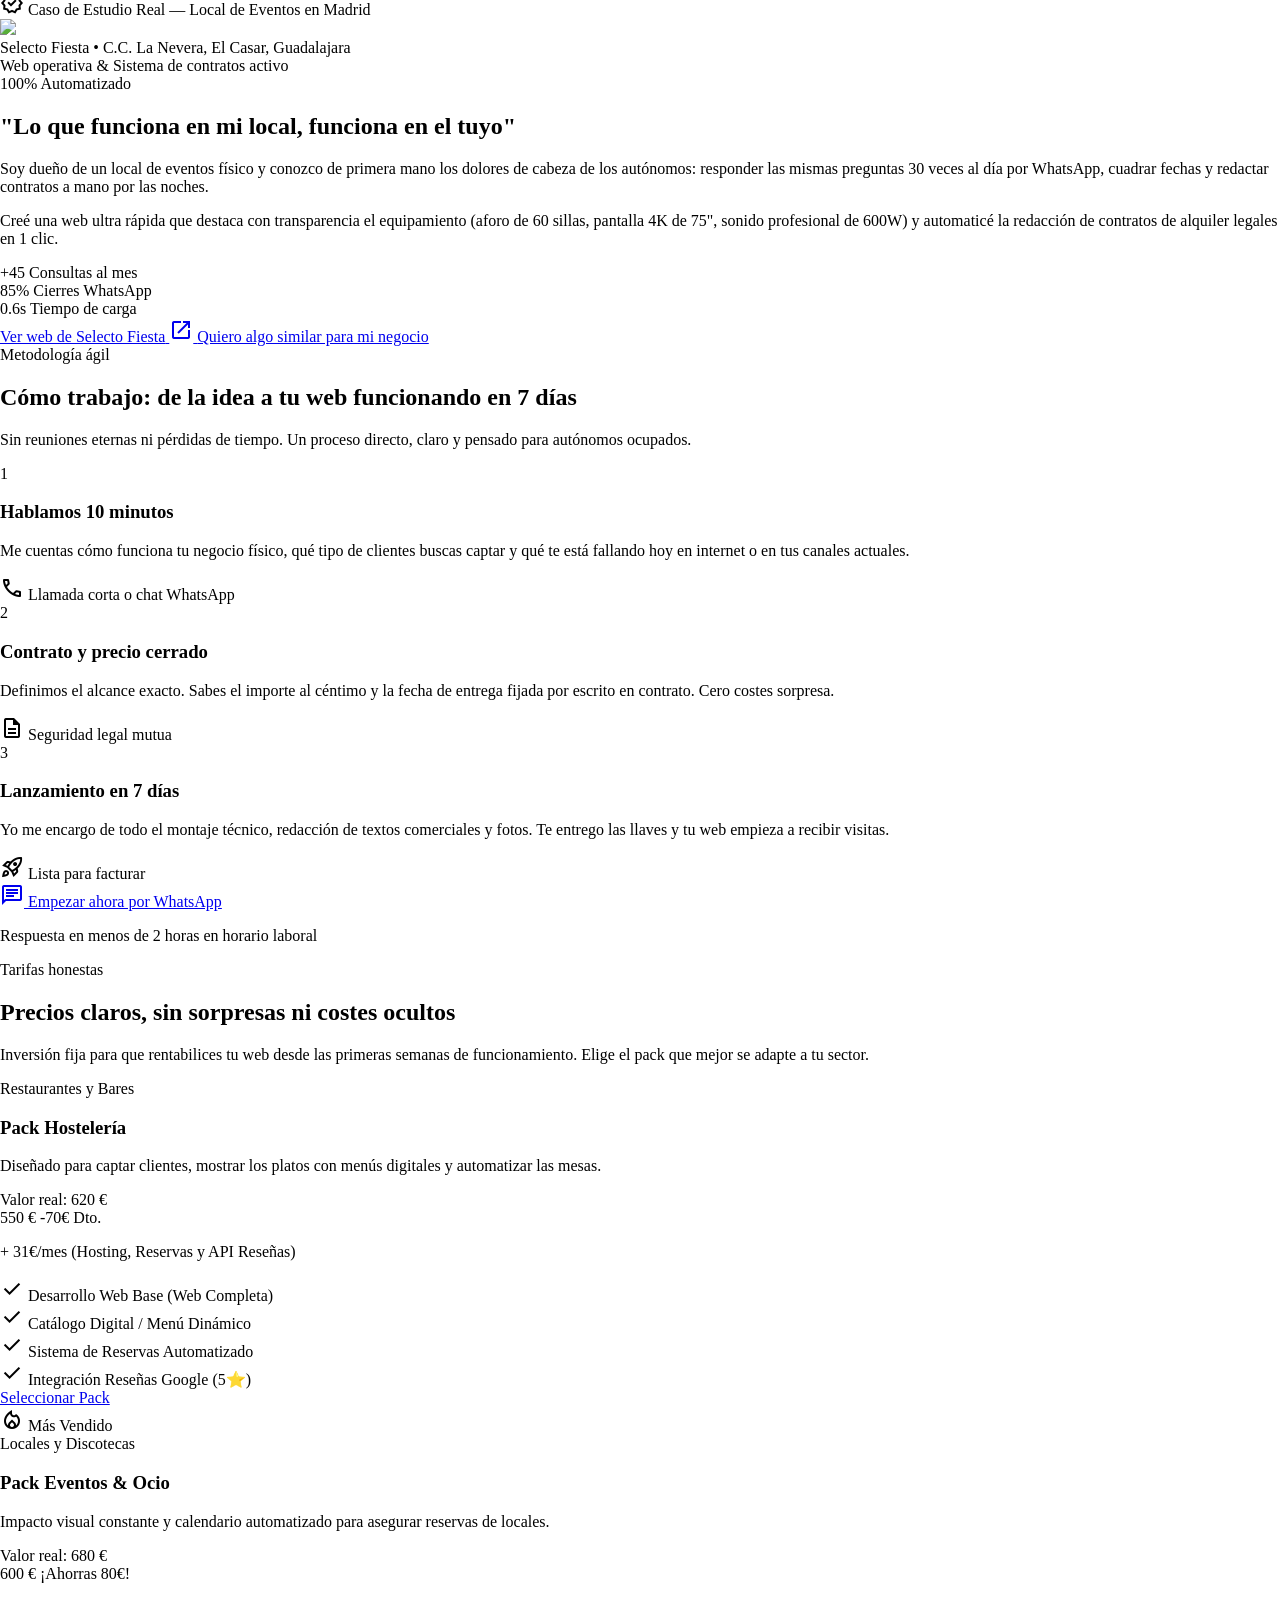
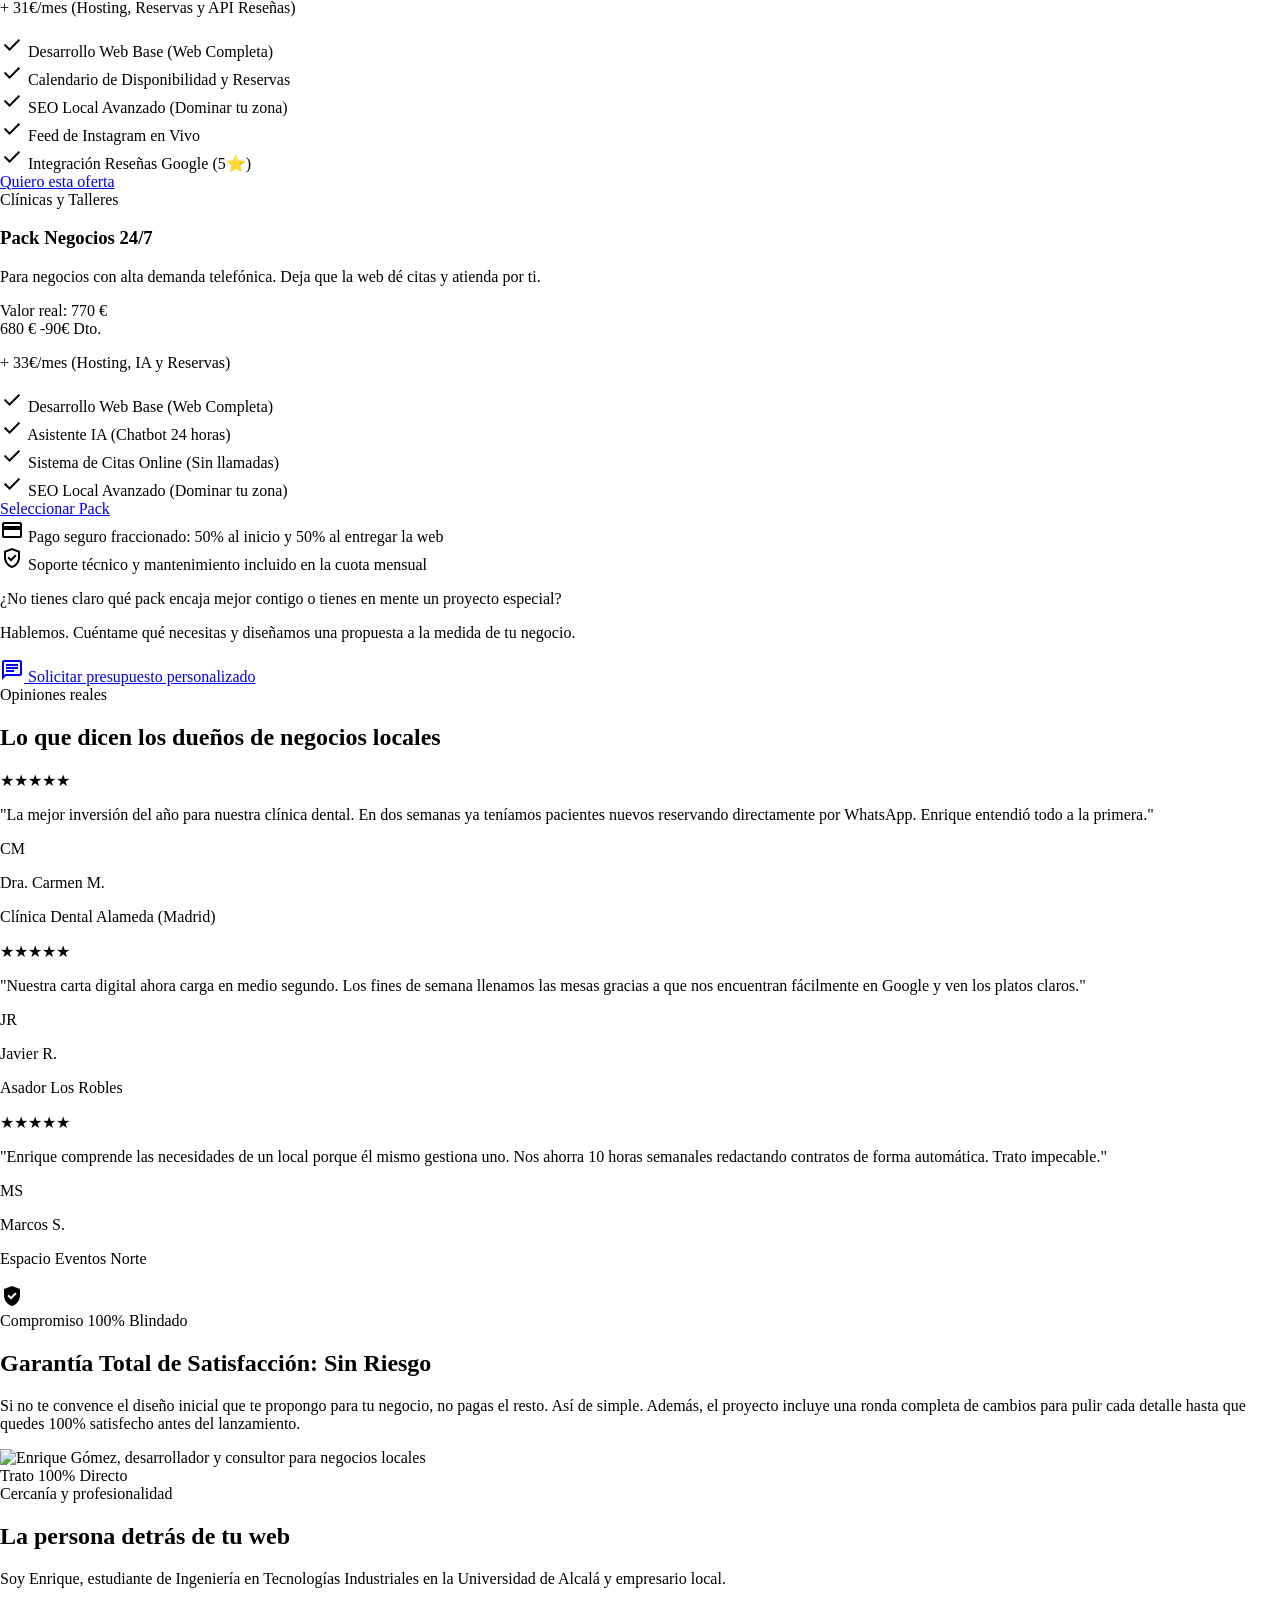
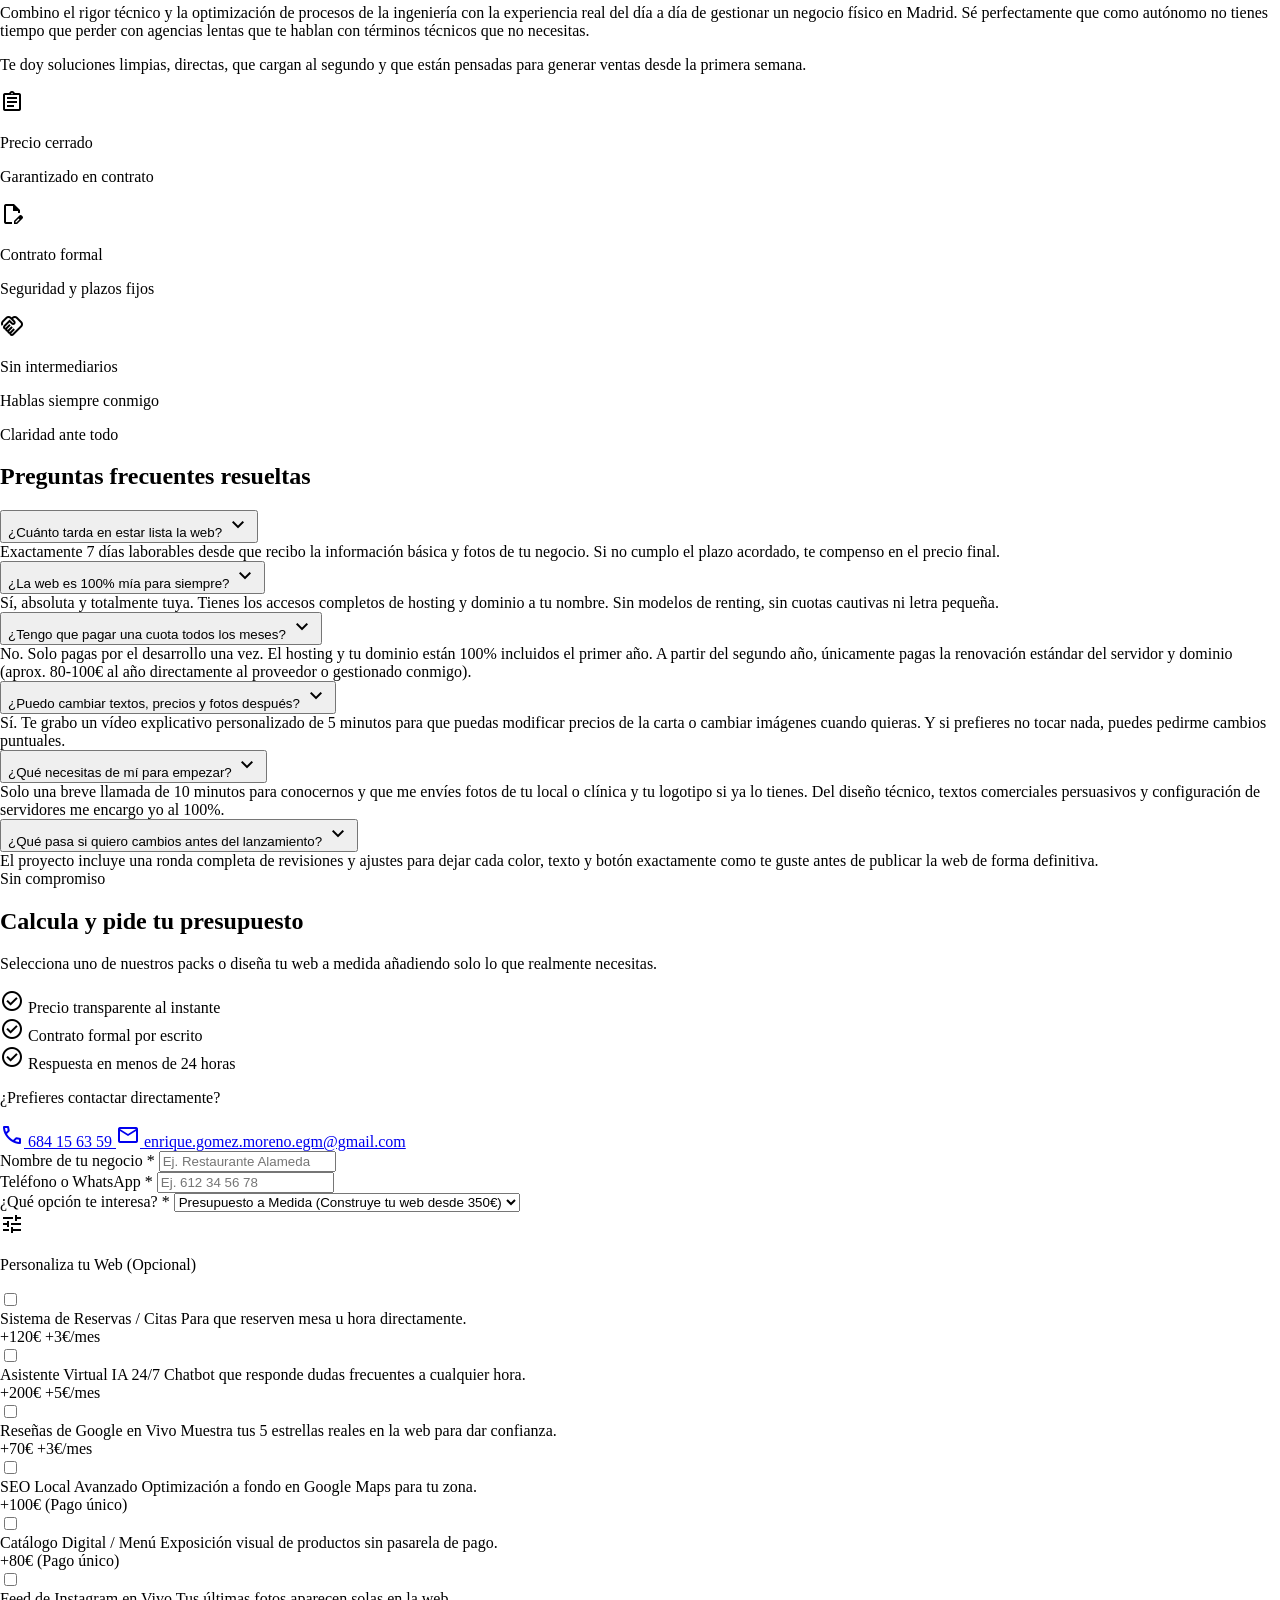
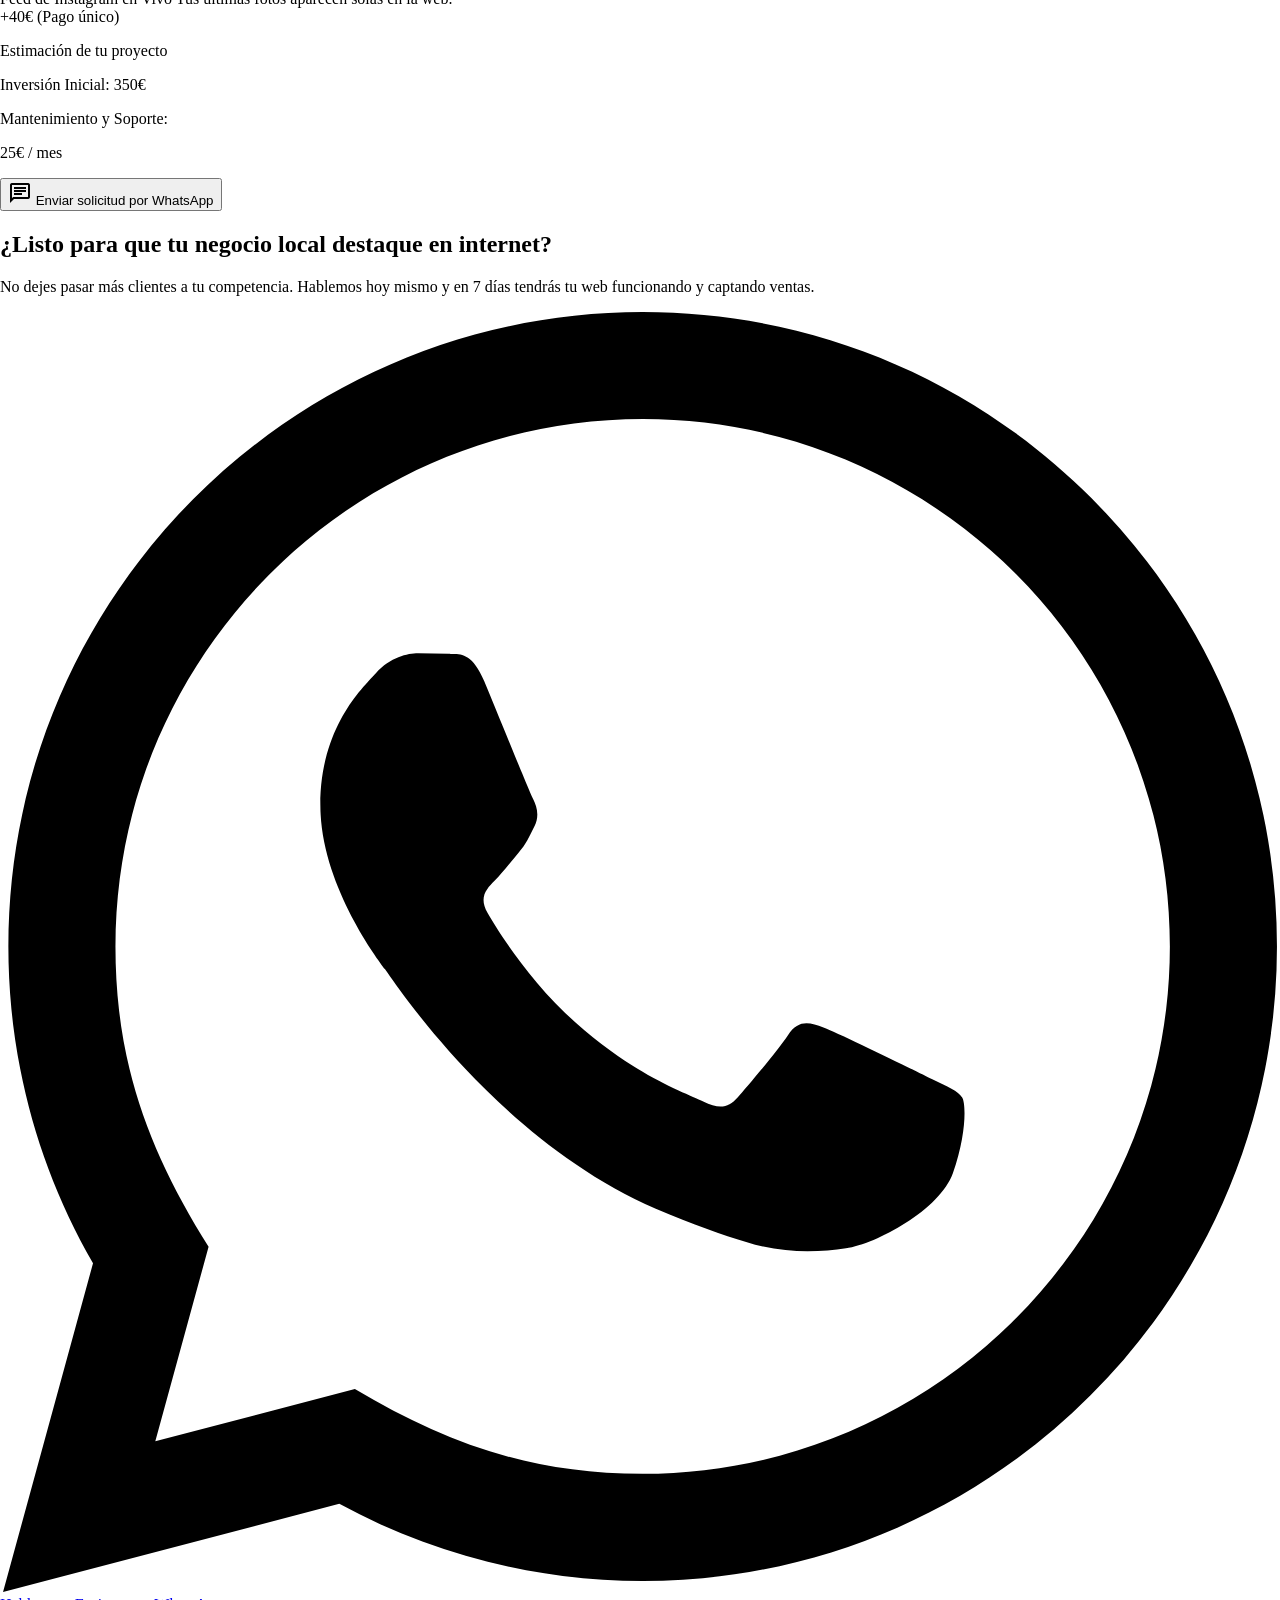
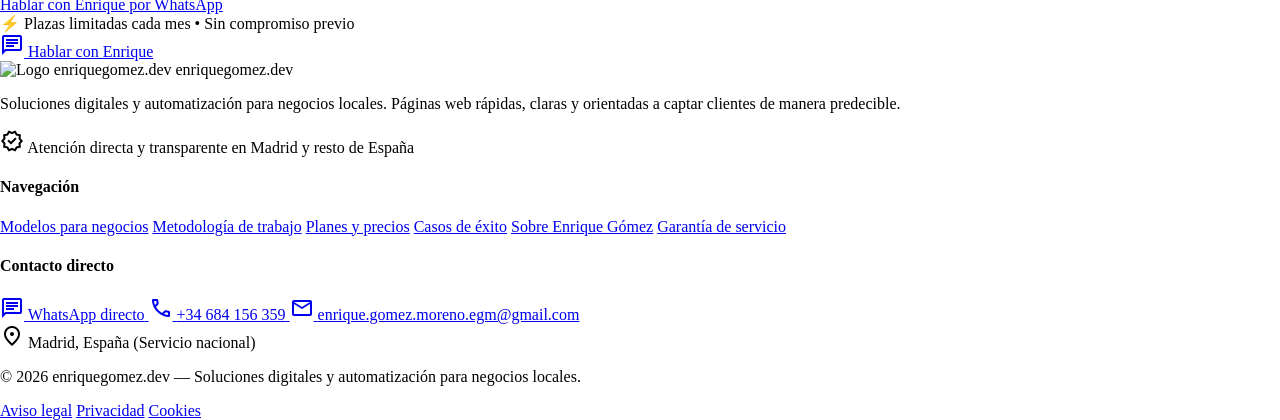
==== commit a7962fa3: "Update index.html" ====
--- a/index.html
+++ b/index.html
@@ -1142,82 +1142,186 @@
         </div>
       </section>
 
-      <!-- 13. FORMULARIO DE PRESUPUESTO EXPRESS -->
-      <section class="py-space-2xl md:py-space-3xl bg-surface-container-low">
+      <!-- 13. FORMULARIO DE PRESUPUESTO EXPRESS Y CALCULADORA -->
+      <section class="py-space-2xl md:py-space-3xl bg-surface-container-low" id="presupuesto">
         <div class="max-w-[1200px] mx-auto px-margin md:px-gutter lg:px-gutter-desktop">
           <div class="bg-surface-container-lowest rounded-2xl shadow-xl p-space-lg md:p-space-2xl">
             <div class="grid grid-cols-1 lg:grid-cols-12 gap-space-xl">
               
               <!-- Left Column -->
-              <div class="lg:col-span-5 flex flex-col justify-between">
+              <div class="lg:col-span-4 flex flex-col justify-between">
                 <div>
                   <span class="font-label-md text-label-sm text-primary uppercase tracking-wider font-semibold">Sin compromiso</span>
                   <h2 class="font-headline-lg text-headline-md md:text-headline-lg text-on-surface mt-2">
-                    Pide tu presupuesto express
+                    Calcula y pide tu presupuesto
                   </h2>
                   <p class="font-body-md text-body-md text-on-surface-variant mt-3">
-                    Te respondo en menos de 24 horas con una propuesta clara, alcance definido y precio cerrado.
+                    Selecciona uno de nuestros packs o diseña tu web a medida añadiendo solo lo que realmente necesitas.
                   </p>
                   
                   <div class="mt-space-lg space-y-3">
                     <div class="flex items-center gap-3 font-label-md text-label-sm text-on-surface">
                       <span class="material-symbols-outlined text-whatsapp-green text-[20px]">check_circle</span>
-                      <span>Presupuesto exacto, sin costes ocultos</span>
+                      <span>Precio transparente al instante</span>
                     </div>
                     <div class="flex items-center gap-3 font-label-md text-label-sm text-on-surface">
                       <span class="material-symbols-outlined text-whatsapp-green text-[20px]">check_circle</span>
-                      <span>Contrato formal firmado por escrito</span>
+                      <span>Contrato formal por escrito</span>
                     </div>
                     <div class="flex items-center gap-3 font-label-md text-label-sm text-on-surface">
                       <span class="material-symbols-outlined text-whatsapp-green text-[20px]">check_circle</span>
-                      <span>Respuesta rápida en menos de 24 horas</span>
+                      <span>Respuesta en menos de 24 horas</span>
                     </div>
                   </div>
                 </div>
                 
                 <div class="mt-space-lg pt-space-md bg-surface-container-low p-4 rounded-xl space-y-2">
                   <p class="font-label-md text-label-sm text-on-surface font-semibold">¿Prefieres contactar directamente?</p>
-                  <div class="flex flex-col gap-1 text-body-sm text-on-surface-variant">
-                    <a class="hover:text-primary flex items-center gap-1.5" href="tel:+34684156359">
-                      <span class="material-symbols-outlined text-[16px]">call</span>
-                      <span>684 15 63 59</span>
+                  <div class="flex flex-col gap-2 text-body-sm text-on-surface-variant">
+                    <a class="hover:text-primary flex items-center gap-1.5 transition-colors" href="tel:+34684156359">
+                      <span class="material-symbols-outlined text-[18px]">call</span>
+                      <span class="font-medium">684 15 63 59</span>
                     </a>
-                    <a class="hover:text-primary flex items-center gap-1.5" href="mailto:enrique.gomez.moreno.egm@gmail.com">
-                      <span class="material-symbols-outlined text-[16px]">mail</span>
+                    <a class="hover:text-primary flex items-center gap-1.5 transition-colors" href="mailto:enrique.gomez.moreno.egm@gmail.com">
+                      <span class="material-symbols-outlined text-[18px]">mail</span>
                       <span>enrique.gomez.moreno.egm@gmail.com</span>
                     </a>
                   </div>
                 </div>
               </div>
               
-              <!-- Right Column: Interactive Form -->
-              <div class="lg:col-span-7 bg-surface p-space-lg rounded-xl">
-                <form class="space-y-4" onsubmit="handleExpressSubmit(event)">
+              <!-- Right Column: Interactive Form & Calculator -->
+              <div class="lg:col-span-8 bg-surface p-space-lg rounded-xl border border-surface-variant/30">
+                <form class="space-y-5" onsubmit="enviarPresupuesto(event)">
+                  
+                  <!-- Datos Básicos -->
+                  <div class="grid grid-cols-1 md:grid-cols-2 gap-4">
+                    <div>
+                      <label class="block font-label-md text-label-sm text-on-surface mb-1">Nombre de tu negocio *</label>
+                      <input class="w-full px-4 py-3 rounded-lg bg-surface-container-lowest border border-surface-variant/50 text-on-surface focus:outline-none focus:ring-2 focus:ring-primary text-body-md shadow-sm transition-all" id="form-business" placeholder="Ej. Restaurante Alameda" required type="text" />
+                    </div>
+                    <div>
+                      <label class="block font-label-md text-label-sm text-on-surface mb-1">Teléfono o WhatsApp *</label>
+                      <input class="w-full px-4 py-3 rounded-lg bg-surface-container-lowest border border-surface-variant/50 text-on-surface focus:outline-none focus:ring-2 focus:ring-primary text-body-md shadow-sm transition-all" id="form-phone" placeholder="Ej. 612 34 56 78" required type="tel" />
+                    </div>
+                  </div>
+      
+                  <!-- Selector de Tipo / Pack -->
                   <div>
-                    <label class="block font-label-md text-label-sm text-on-surface mb-1">Nombre de tu negocio o local *</label>
-                    <input class="w-full px-4 py-3 rounded-lg bg-surface-container-lowest text-on-surface focus:outline-none focus:ring-2 focus:ring-secondary text-body-md shadow-sm" id="form-business" placeholder="Ej. Clínica Dental Alameda / Asador Los Robles" required="" type="text" />
-                  </div>
-                  <div>
-                    <label class="block font-label-md text-label-sm text-on-surface mb-1">Tipo de web que necesitas *</label>
-                    <select class="w-full px-4 py-3 rounded-lg bg-surface-container-lowest text-on-surface focus:outline-none focus:ring-2 focus:ring-secondary text-body-md shadow-sm" id="form-type">
-                      <option value="Modelo Escaparate (Clínicas y Salud)">Modelo Escaparate (Clínicas y Salud)</option>
-                      <option value="Modelo Catálogo Visual (Restaurantes y Bares)">Modelo Catálogo Visual (Restaurantes y Bares)</option>
-                      <option value="Modelo Reservas Rápidas (Locales de Eventos)">Modelo Reservas Rápidas (Locales de Eventos)</option>
-                      <option value="Automatización de Contratos y Software">Automatización de Contratos y Software</option>
-                      <option value="Otra necesidad / No estoy seguro">Otra necesidad / No estoy seguro</option>
+                    <label class="block font-label-md text-label-sm text-on-surface mb-1">¿Qué opción te interesa? *</label>
+                    <select class="w-full px-4 py-3 rounded-lg bg-primary/5 border border-primary/20 text-on-surface font-medium focus:outline-none focus:ring-2 focus:ring-primary text-body-md shadow-sm transition-all cursor-pointer" id="form-type" onchange="actualizarCalculadora()">
+                      <option value="Pack Hostelería">Pack Hostelería (550€ inicial + 31€/mes)</option>
+                      <option value="Pack Eventos y Ocio">Pack Eventos y Ocio (600€ inicial + 31€/mes)</option>
+                      <option value="Pack Negocios 24/7">Pack Negocios 24/7 (680€ inicial + 33€/mes)</option>
+                      <option value="A Medida" selected>Presupuesto a Medida (Construye tu web desde 350€)</option>
                     </select>
                   </div>
-                  <div>
-                    <label class="block font-label-md text-label-sm text-on-surface mb-1">Teléfono o WhatsApp de contacto *</label>
-                    <input class="w-full px-4 py-3 rounded-lg bg-surface-container-lowest text-on-surface focus:outline-none focus:ring-2 focus:ring-secondary text-body-md shadow-sm" id="form-phone" placeholder="Ej. 612 34 56 78" required="" type="tel" />
-                  </div>
-                  <div>
-                    <label class="block font-label-md text-label-sm text-on-surface mb-1">Cuéntame brevemente qué necesitas (opcional)</label>
-                    <textarea class="w-full px-4 py-3 rounded-lg bg-surface-container-lowest text-on-surface focus:outline-none focus:ring-2 focus:ring-secondary text-body-md shadow-sm" id="form-message" placeholder="Ej. Queremos renovar la carta web y añadir botón de reservas directas..." rows="3"></textarea>
-                  </div>
-                  <button class="w-full inline-flex items-center justify-center gap-space-sm bg-whatsapp-green hover:bg-whatsapp-green-hover text-on-primary font-label-md text-label-md py-3.5 px-6 rounded-lg shadow-md transition-all hover:-translate-y-0.5" type="submit">
-                    <span class="material-symbols-outlined text-[20px]">chat</span>
-                    <span>Generar presupuesto por WhatsApp</span>
+      
+                  <!-- MÓDULOS A MEDIDA (Aparece solo si elige "A Medida") -->
+                  <div id="seccion-a-medida" class="space-y-4 pt-2 pb-2 transition-all">
+                    <div class="flex items-center gap-2 mb-2">
+                      <span class="material-symbols-outlined text-primary text-[18px]">tune</span>
+                      <p class="font-label-md text-label-sm text-primary uppercase font-bold">Personaliza tu Web (Opcional)</p>
+                    </div>
+                    
+                    <div class="grid grid-cols-1 md:grid-cols-2 gap-3 max-h-[350px] overflow-y-auto pr-2 custom-scrollbar">
+                      
+                      <!-- Reservas -->
+                      <label class="flex items-start gap-3 p-3 border border-surface-variant/40 rounded-lg hover:bg-surface-container-low cursor-pointer transition-colors group">
+                        <input type="checkbox" class="extra-checkbox mt-1 w-4 h-4 text-primary rounded focus:ring-primary" data-setup="120" data-monthly="3" data-name="Sistema de Reservas" onchange="actualizarCalculadora()">
+                        <div class="flex-1">
+                          <span class="font-label-md text-body-sm font-bold text-on-surface block group-hover:text-primary transition-colors">Sistema de Reservas / Citas</span>
+                          <span class="text-xs text-on-surface-variant leading-tight block mt-0.5">Para que reserven mesa u hora directamente.</span>
+                          <div class="mt-1.5 flex gap-2 text-[11px] font-bold">
+                            <span class="bg-surface-container-high px-1.5 py-0.5 rounded text-on-surface">+120€</span>
+                            <span class="bg-primary/10 text-primary px-1.5 py-0.5 rounded">+3€/mes</span>
+                          </div>
+                        </div>
+                      </label>
+      
+                      <!-- Chatbot IA -->
+                      <label class="flex items-start gap-3 p-3 border border-surface-variant/40 rounded-lg hover:bg-surface-container-low cursor-pointer transition-colors group">
+                        <input type="checkbox" class="extra-checkbox mt-1 w-4 h-4 text-primary rounded focus:ring-primary" data-setup="200" data-monthly="5" data-name="Asistente IA" onchange="actualizarCalculadora()">
+                        <div class="flex-1">
+                          <span class="font-label-md text-body-sm font-bold text-on-surface block group-hover:text-primary transition-colors">Asistente Virtual IA 24/7</span>
+                          <span class="text-xs text-on-surface-variant leading-tight block mt-0.5">Chatbot que responde dudas frecuentes a cualquier hora.</span>
+                          <div class="mt-1.5 flex gap-2 text-[11px] font-bold">
+                            <span class="bg-surface-container-high px-1.5 py-0.5 rounded text-on-surface">+200€</span>
+                            <span class="bg-primary/10 text-primary px-1.5 py-0.5 rounded">+5€/mes</span>
+                          </div>
+                        </div>
+                      </label>
+      
+                      <!-- Reseñas Google -->
+                      <label class="flex items-start gap-3 p-3 border border-surface-variant/40 rounded-lg hover:bg-surface-container-low cursor-pointer transition-colors group">
+                        <input type="checkbox" class="extra-checkbox mt-1 w-4 h-4 text-primary rounded focus:ring-primary" data-setup="70" data-monthly="3" data-name="Reseñas Google" onchange="actualizarCalculadora()">
+                        <div class="flex-1">
+                          <span class="font-label-md text-body-sm font-bold text-on-surface block group-hover:text-primary transition-colors">Reseñas de Google en Vivo</span>
+                          <span class="text-xs text-on-surface-variant leading-tight block mt-0.5">Muestra tus 5 estrellas reales en la web para dar confianza.</span>
+                          <div class="mt-1.5 flex gap-2 text-[11px] font-bold">
+                            <span class="bg-surface-container-high px-1.5 py-0.5 rounded text-on-surface">+70€</span>
+                            <span class="bg-primary/10 text-primary px-1.5 py-0.5 rounded">+3€/mes</span>
+                          </div>
+                        </div>
+                      </label>
+      
+                      <!-- SEO Local -->
+                      <label class="flex items-start gap-3 p-3 border border-surface-variant/40 rounded-lg hover:bg-surface-container-low cursor-pointer transition-colors group">
+                        <input type="checkbox" class="extra-checkbox mt-1 w-4 h-4 text-primary rounded focus:ring-primary" data-setup="100" data-monthly="0" data-name="SEO Local" onchange="actualizarCalculadora()">
+                        <div class="flex-1">
+                          <span class="font-label-md text-body-sm font-bold text-on-surface block group-hover:text-primary transition-colors">SEO Local Avanzado</span>
+                          <span class="text-xs text-on-surface-variant leading-tight block mt-0.5">Optimización a fondo en Google Maps para tu zona.</span>
+                          <div class="mt-1.5 flex gap-2 text-[11px] font-bold">
+                            <span class="bg-surface-container-high px-1.5 py-0.5 rounded text-on-surface">+100€ (Pago único)</span>
+                          </div>
+                        </div>
+                      </label>
+      
+                      <!-- Catálogo Dinámico -->
+                      <label class="flex items-start gap-3 p-3 border border-surface-variant/40 rounded-lg hover:bg-surface-container-low cursor-pointer transition-colors group">
+                        <input type="checkbox" class="extra-checkbox mt-1 w-4 h-4 text-primary rounded focus:ring-primary" data-setup="80" data-monthly="0" data-name="Catálogo / Menú" onchange="actualizarCalculadora()">
+                        <div class="flex-1">
+                          <span class="font-label-md text-body-sm font-bold text-on-surface block group-hover:text-primary transition-colors">Catálogo Digital / Menú</span>
+                          <span class="text-xs text-on-surface-variant leading-tight block mt-0.5">Exposición visual de productos sin pasarela de pago.</span>
+                          <div class="mt-1.5 flex gap-2 text-[11px] font-bold">
+                            <span class="bg-surface-container-high px-1.5 py-0.5 rounded text-on-surface">+80€ (Pago único)</span>
+                          </div>
+                        </div>
+                      </label>
+      
+                      <!-- Instagram -->
+                      <label class="flex items-start gap-3 p-3 border border-surface-variant/40 rounded-lg hover:bg-surface-container-low cursor-pointer transition-colors group">
+                        <input type="checkbox" class="extra-checkbox mt-1 w-4 h-4 text-primary rounded focus:ring-primary" data-setup="40" data-monthly="0" data-name="Feed Instagram" onchange="actualizarCalculadora()">
+                        <div class="flex-1">
+                          <span class="font-label-md text-body-sm font-bold text-on-surface block group-hover:text-primary transition-colors">Feed de Instagram en Vivo</span>
+                          <span class="text-xs text-on-surface-variant leading-tight block mt-0.5">Tus últimas fotos aparecen solas en la web.</span>
+                          <div class="mt-1.5 flex gap-2 text-[11px] font-bold">
+                            <span class="bg-surface-container-high px-1.5 py-0.5 rounded text-on-surface">+40€ (Pago único)</span>
+                          </div>
+                        </div>
+                      </label>
+      
+                    </div>
+                  </div>
+      
+                  <!-- Caja de Estimación en Vivo -->
+                  <div class="bg-primary/10 border border-primary/30 rounded-xl p-4 flex flex-col sm:flex-row justify-between items-center gap-4">
+                    <div>
+                      <p class="text-label-sm font-label-md text-primary uppercase font-bold">Estimación de tu proyecto</p>
+                      <div class="flex items-baseline gap-2 mt-1">
+                        <span class="text-xs text-on-surface-variant">Inversión Inicial:</span>
+                        <span id="calc-setup" class="text-headline-sm font-display-hero font-extrabold text-on-surface">350€</span>
+                      </div>
+                    </div>
+                    <div class="text-left sm:text-right">
+                      <p class="text-xs text-on-surface-variant">Mantenimiento y Soporte:</p>
+                      <p id="calc-monthly" class="text-title-lg font-headline-md font-bold text-primary">25€ / mes</p>
+                    </div>
+                  </div>
+      
+                  <button class="w-full inline-flex items-center justify-center gap-space-sm bg-whatsapp-green hover:bg-whatsapp-green-hover text-on-primary font-label-md text-label-md py-4 px-6 rounded-lg shadow-md transition-all hover:-translate-y-0.5" type="submit">
+                    <span class="material-symbols-outlined text-[24px]">chat</span>
+                    <span>Enviar solicitud por WhatsApp</span>
                   </button>
                 </form>
               </div>
@@ -1226,6 +1330,84 @@
           </div>
         </div>
       </section>
+      
+      <!-- Script Funcionalidad Calculadora -->
+      <style>
+        /* Para estilizar el scroll de los extras */
+        .custom-scrollbar::-webkit-scrollbar { width: 6px; }
+        .custom-scrollbar::-webkit-scrollbar-track { background: transparent; }
+        .custom-scrollbar::-webkit-scrollbar-thumb { background-color: #cbd5e1; border-radius: 10px; }
+      </style>
+      
+      <script>
+        function actualizarCalculadora() {
+          const tipo = document.getElementById('form-type').value;
+          const seccionMedida = document.getElementById('seccion-a-medida');
+          const checkboxes = document.querySelectorAll('.extra-checkbox');
+          
+          let setup = 0;
+          let monthly = 0;
+      
+          if (tipo === 'Pack Hostelería') {
+            setup = 550; monthly = 31;
+            seccionMedida.style.display = 'none';
+            checkboxes.forEach(cb => cb.checked = false); // Limpiar checkboxes
+          } else if (tipo === 'Pack Eventos y Ocio') {
+            setup = 600; monthly = 31;
+            seccionMedida.style.display = 'none';
+            checkboxes.forEach(cb => cb.checked = false);
+          } else if (tipo === 'Pack Negocios 24/7') {
+            setup = 680; monthly = 33;
+            seccionMedida.style.display = 'none';
+            checkboxes.forEach(cb => cb.checked = false);
+          } else {
+            // Es a medida
+            setup = 350; monthly = 25; // Precios Base
+            seccionMedida.style.display = 'block';
+            
+            // Sumar extras seleccionados
+            checkboxes.forEach(cb => {
+              if (cb.checked) {
+                setup += parseInt(cb.getAttribute('data-setup'));
+                monthly += parseInt(cb.getAttribute('data-monthly'));
+              }
+            });
+          }
+      
+          // Animar los números
+          document.getElementById('calc-setup').innerText = setup + '€';
+          document.getElementById('calc-monthly').innerText = monthly + '€ / mes';
+        }
+      
+        function enviarPresupuesto(e) {
+          e.preventDefault();
+          const negocio = document.getElementById('form-business').value;
+          const telefono = document.getElementById('form-phone').value;
+          const tipo = document.getElementById('form-type').value;
+          const setup = document.getElementById('calc-setup').innerText;
+          const monthly = document.getElementById('calc-monthly').innerText;
+          
+          let extrasMensaje = "";
+          if (tipo === 'A Medida') {
+            const seleccionados = [];
+            document.querySelectorAll('.extra-checkbox:checked').forEach(cb => {
+              seleccionados.push(cb.getAttribute('data-name'));
+            });
+            if (seleccionados.length > 0) {
+              extrasMensaje = "%0A*Extras añadidos:* " + seleccionados.join(', ');
+            } else {
+              extrasMensaje = "%0A*Extras:* Ninguno, solo web base.";
+            }
+          }
+      
+          const mensaje = `Hola Enrique, solicito presupuesto web.%0A%0A*Negocio:* ${negocio}%0A*Teléfono:* ${telefono}%0A*Modalidad:* ${tipo}${extrasMensaje}%0A%0A*Estimación vista en web:* Inversión inicial de ${setup} y mantenimiento de ${monthly}.`;
+          
+          window.open(`https://wa.me/34684156359?text=${mensaje}`, '_blank');
+        }
+      
+        // Inicializar al cargar
+        document.addEventListener('DOMContentLoaded', actualizarCalculadora);
+      </script>
 
       <!-- 14. LLAMADA A LA ACCIÓN FINAL -->
       <section class="py-space-2xl md:py-space-3xl bg-surface-dark text-surface-bright relative overflow-hidden">
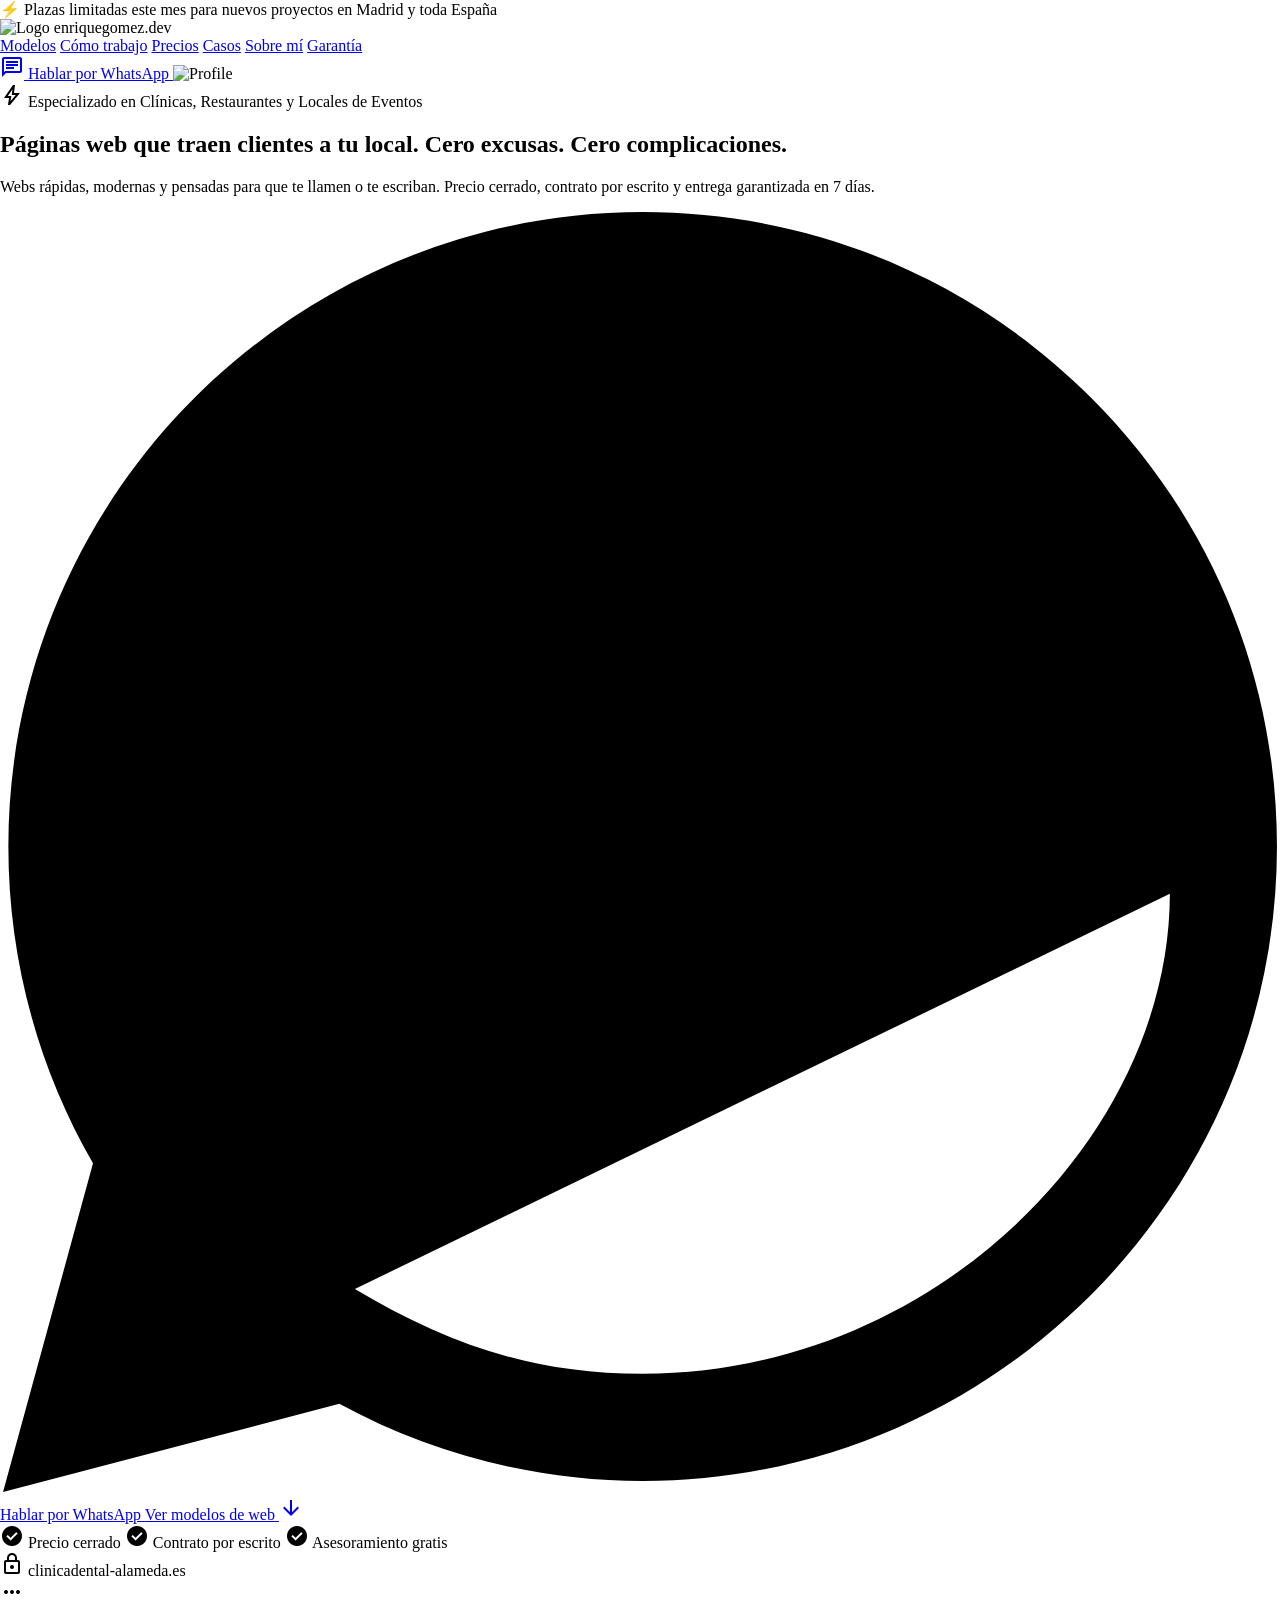
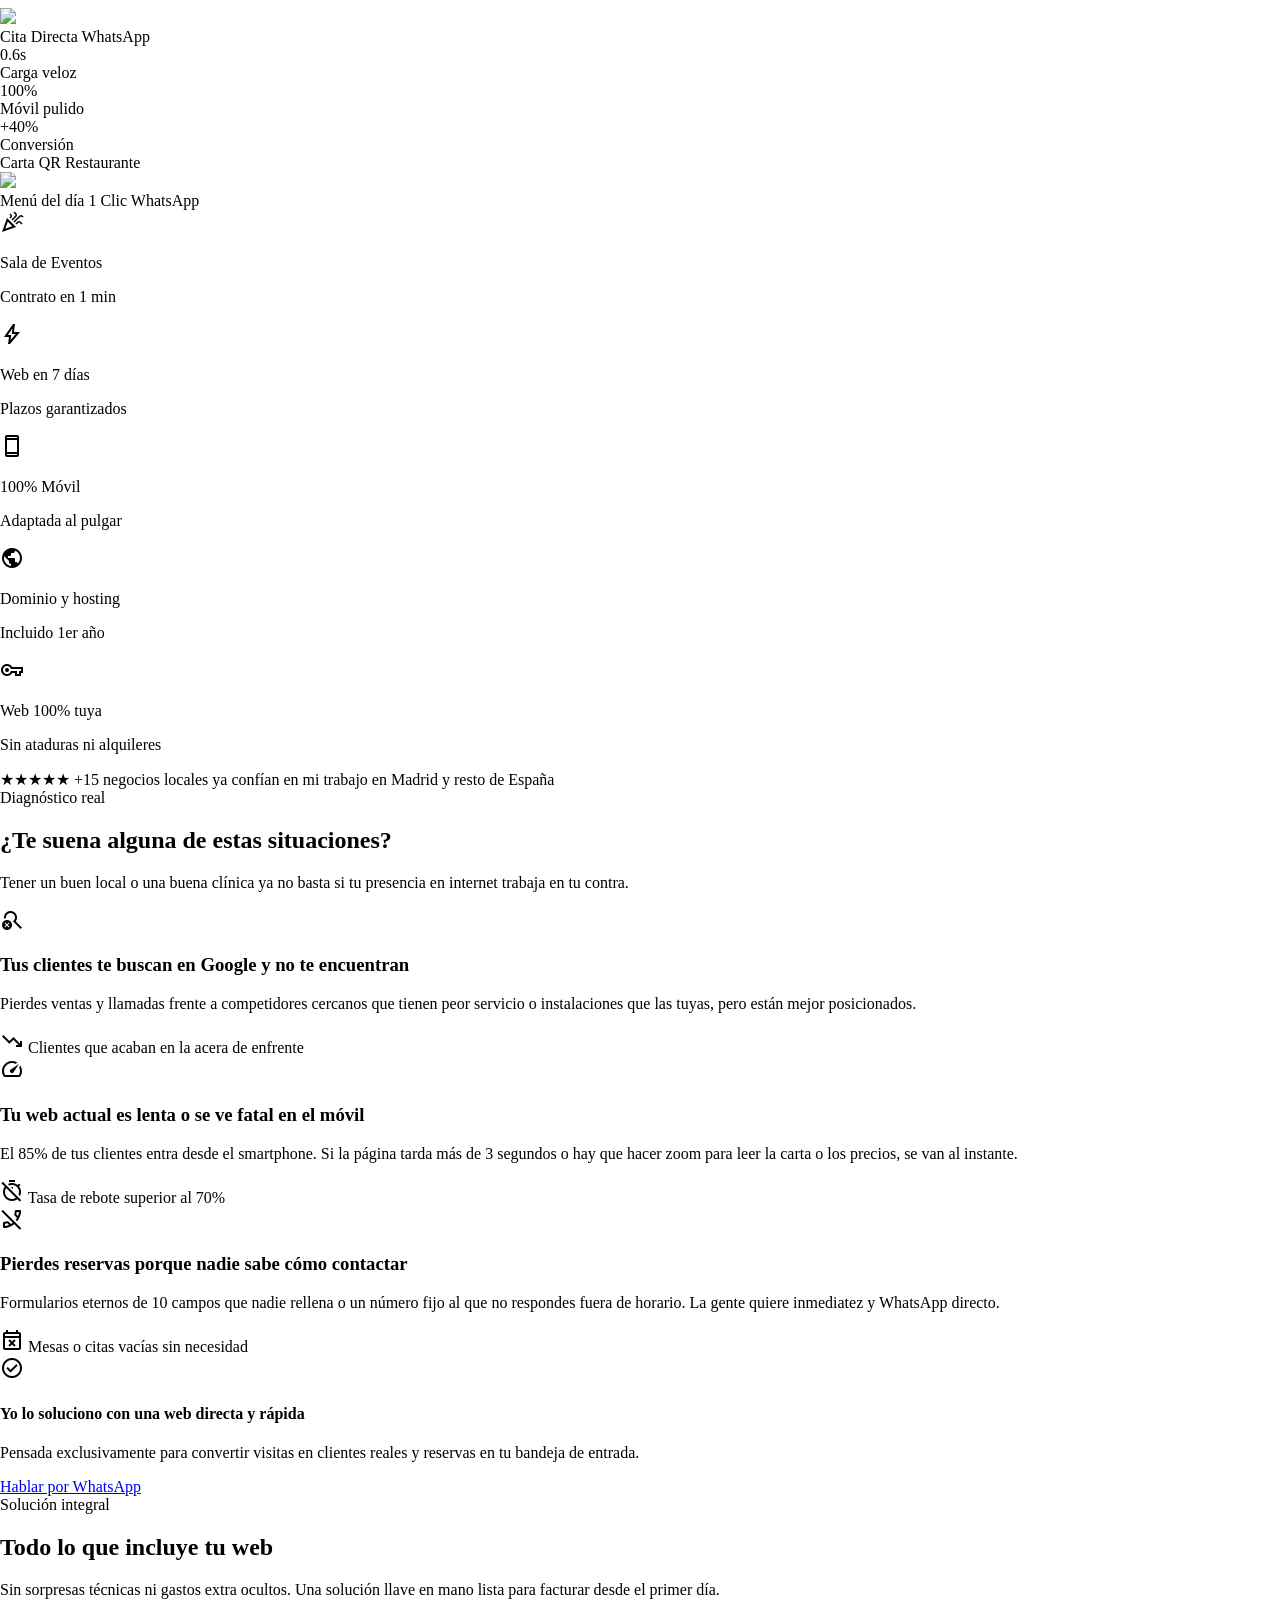
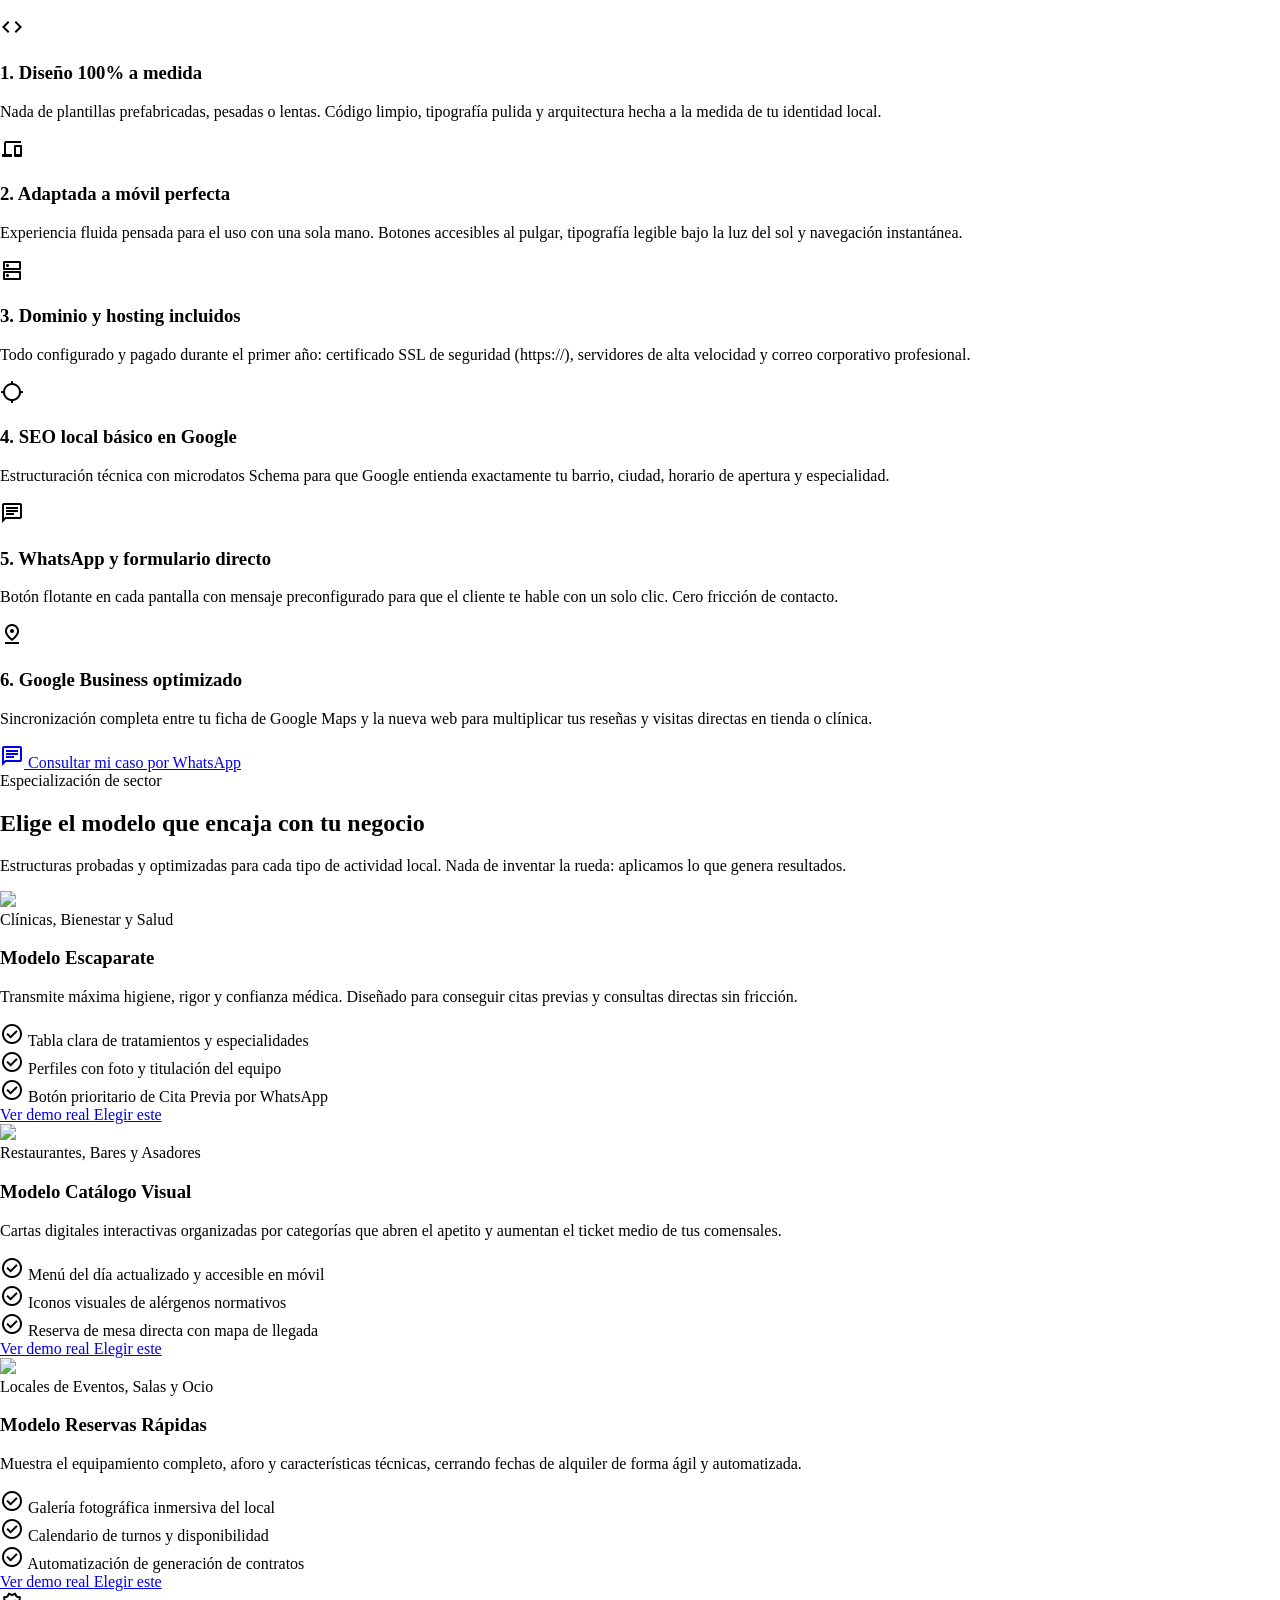
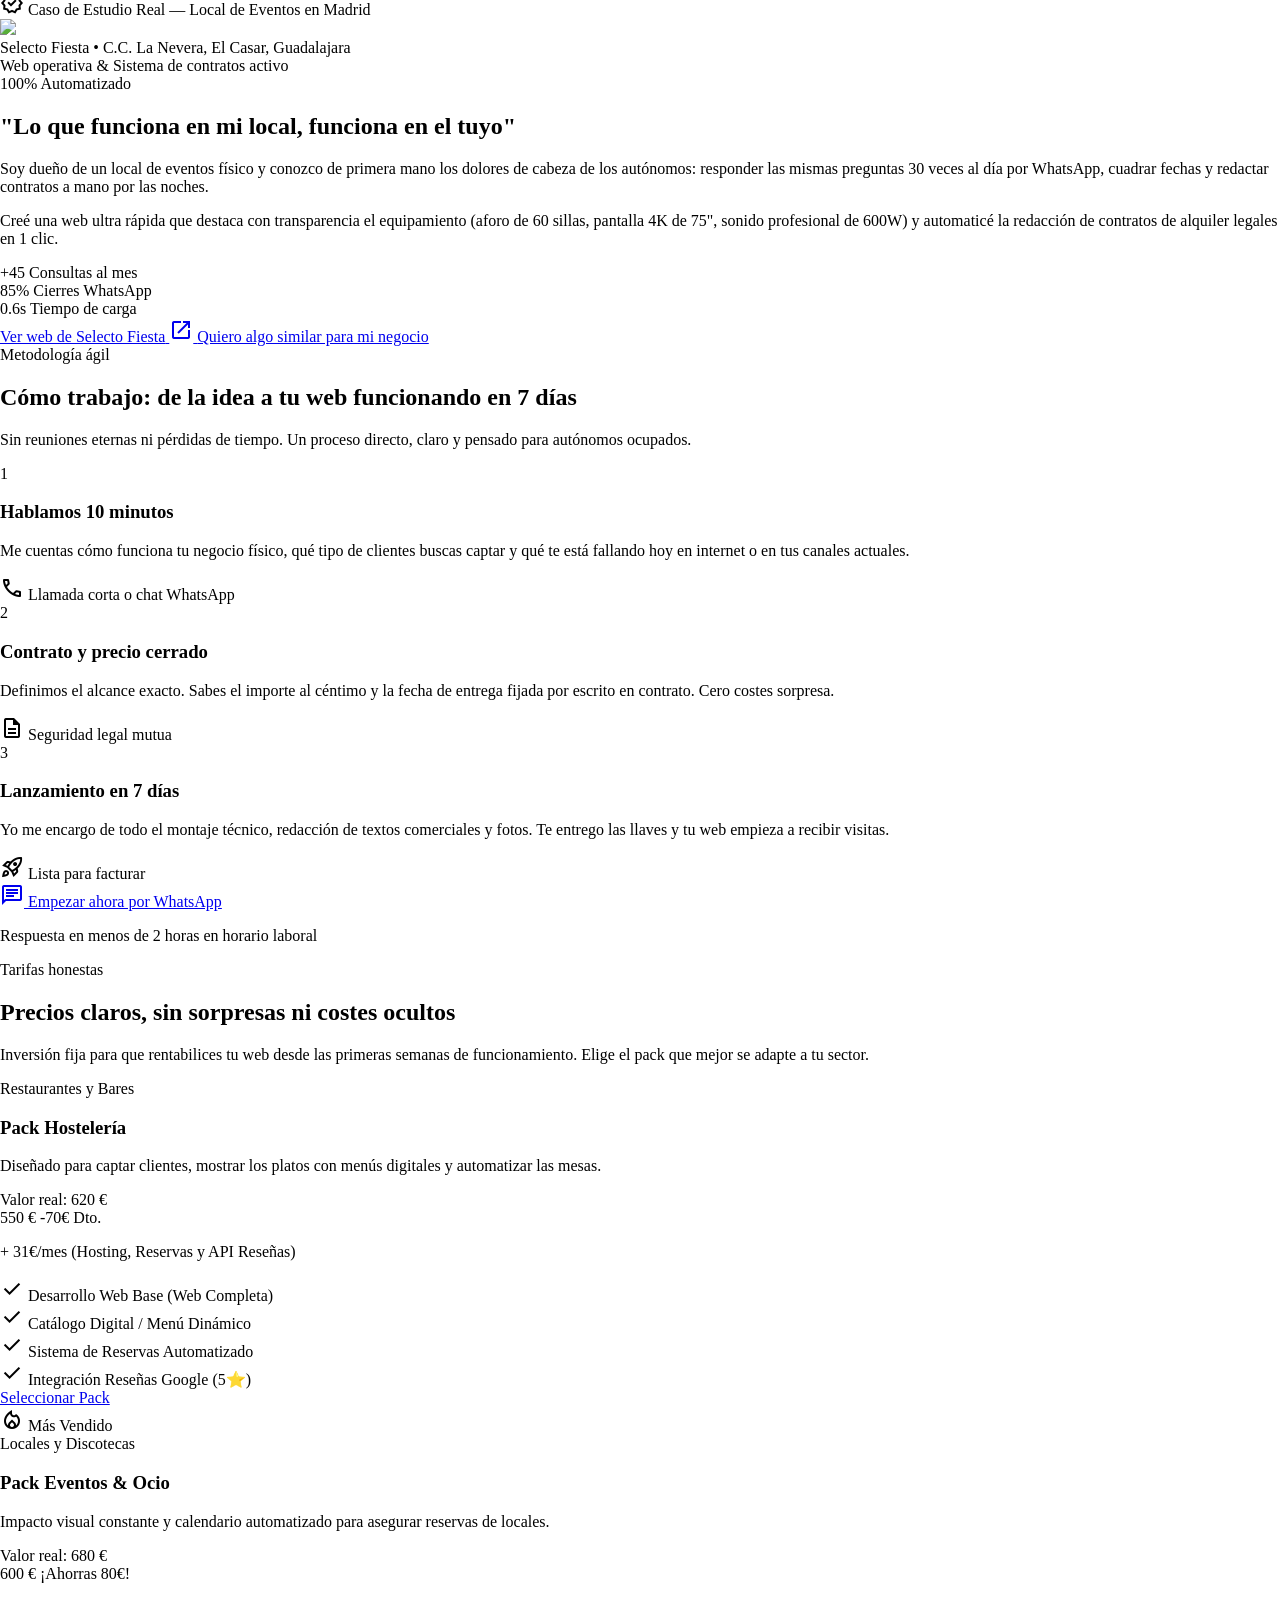
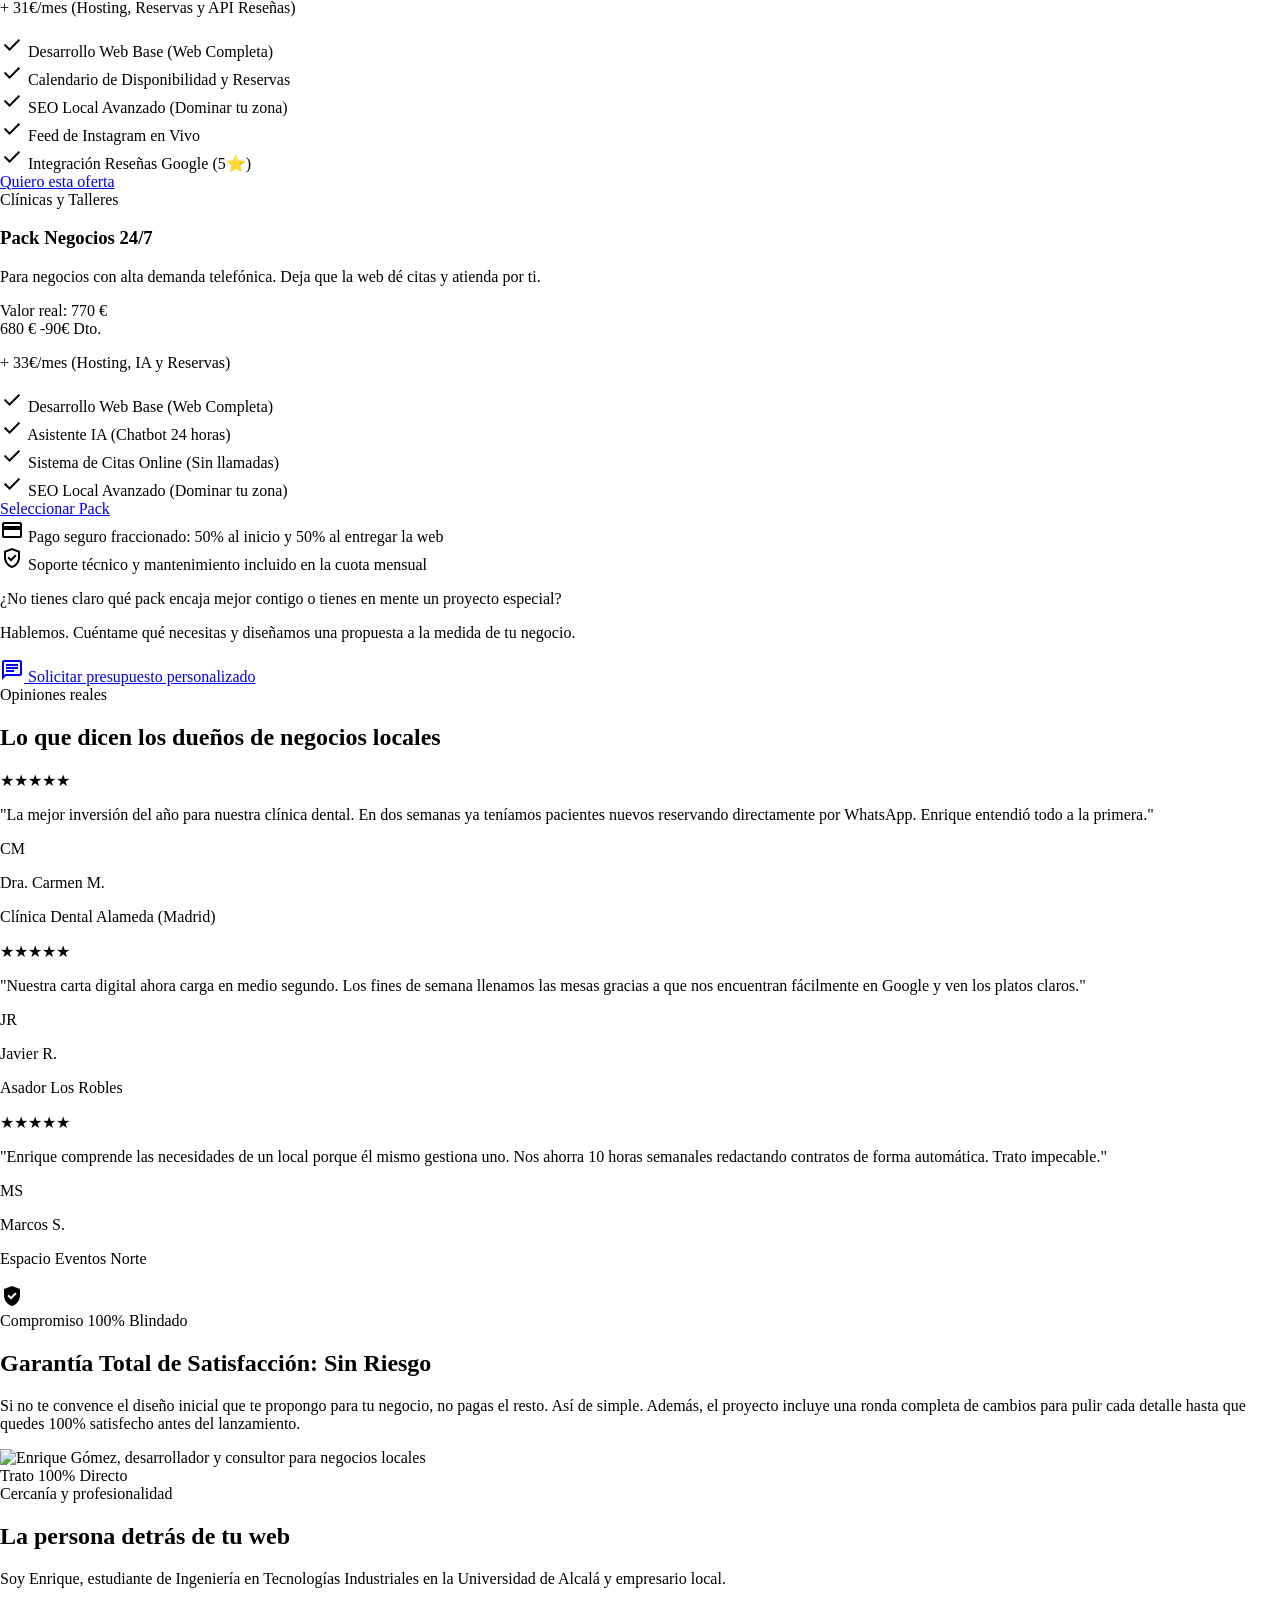
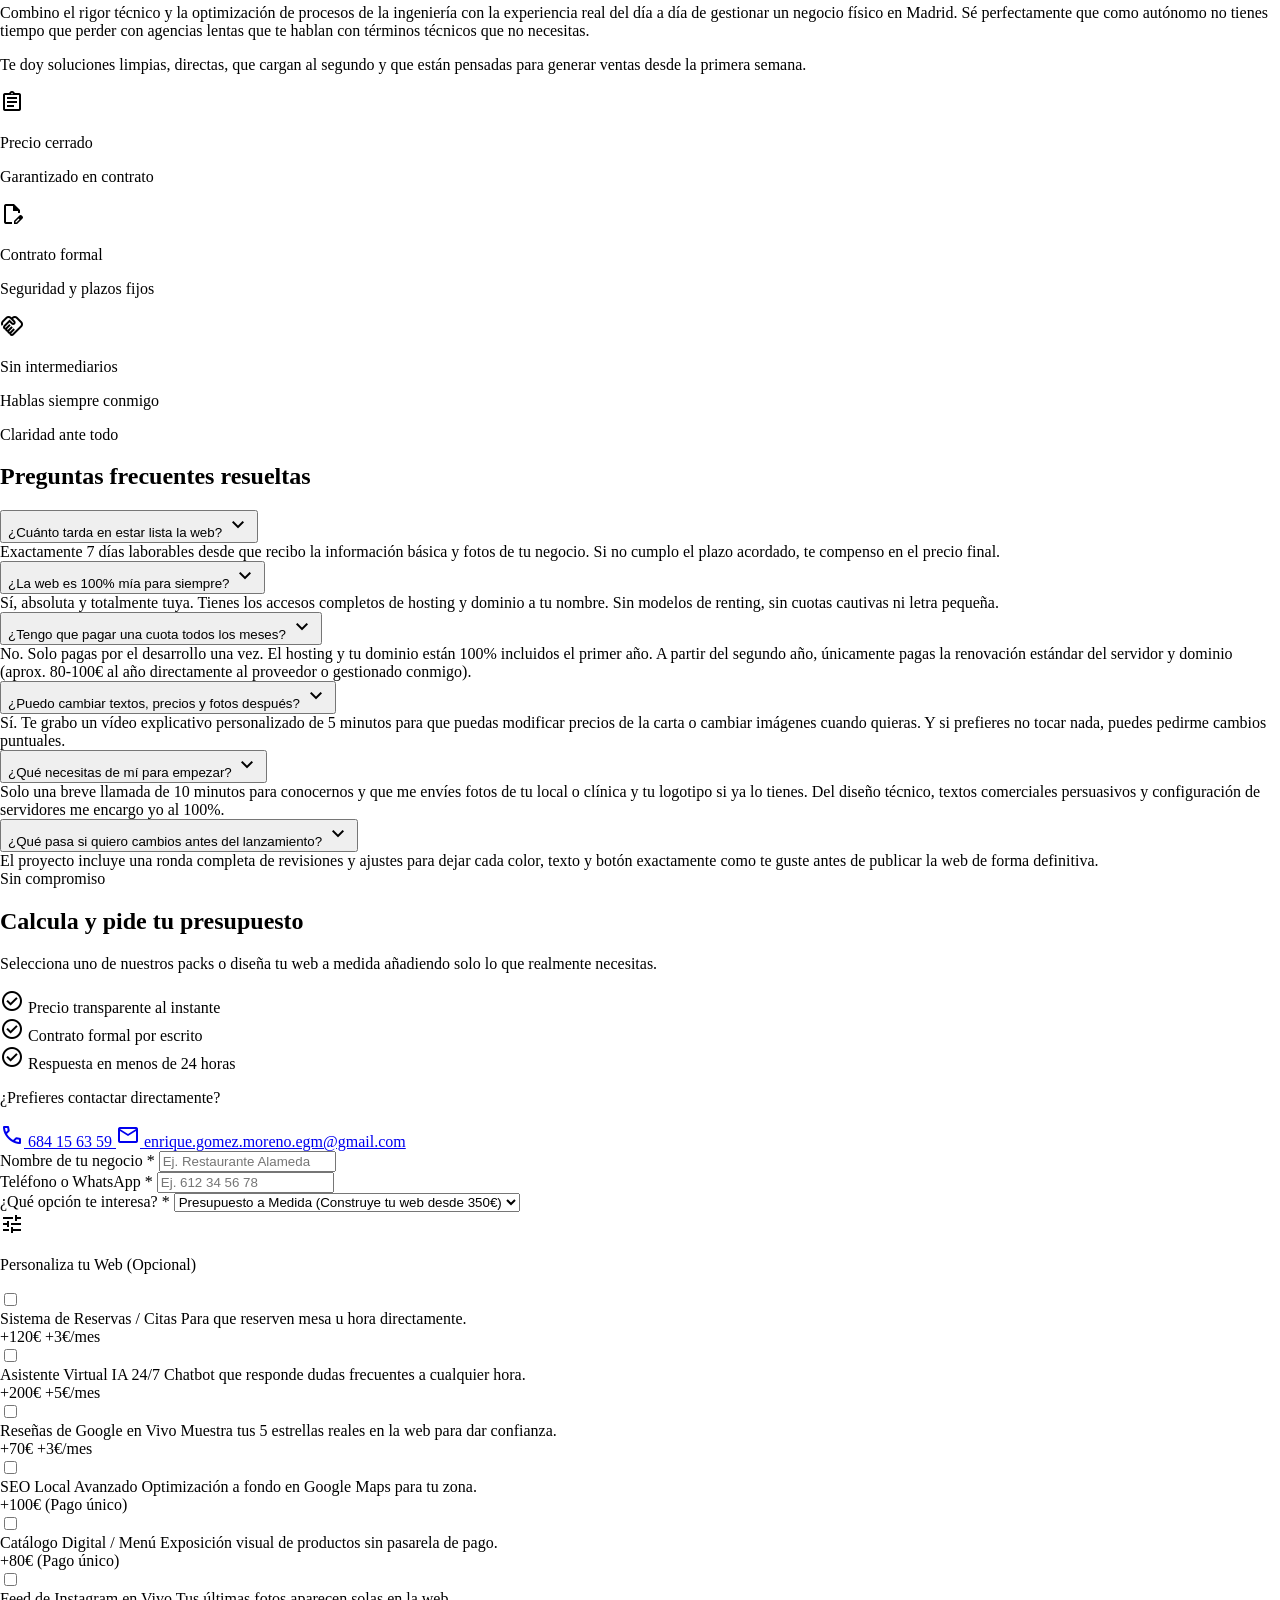
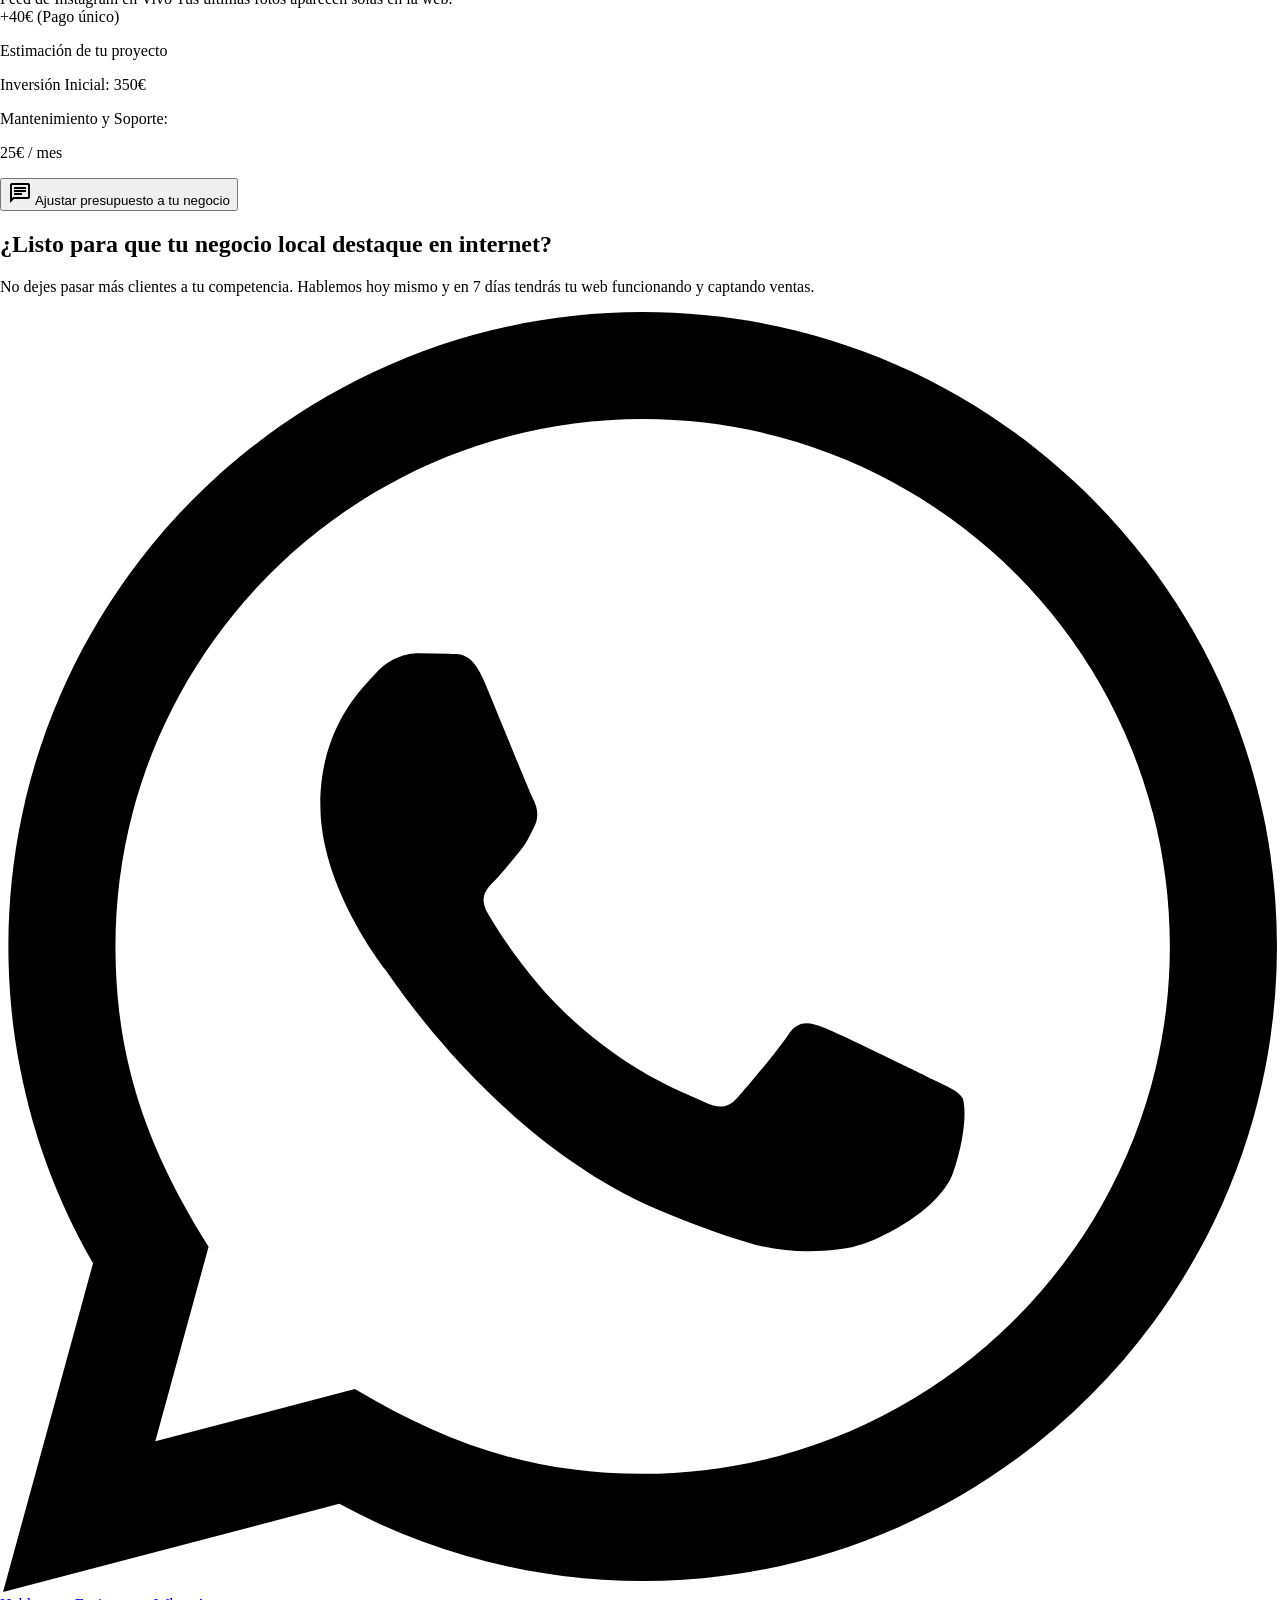
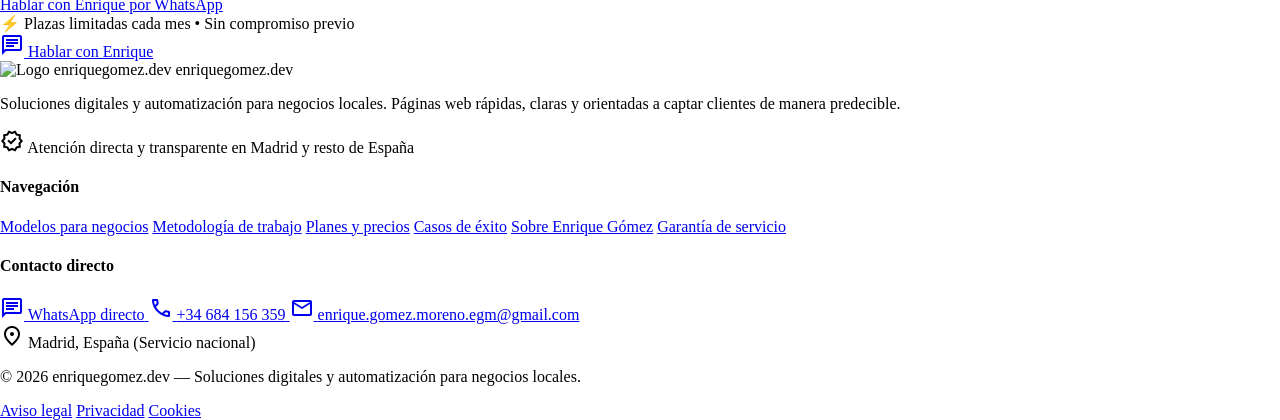
==== commit f94230bf: "Update index.html" ====
--- a/index.html
+++ b/index.html
@@ -1304,6 +1304,11 @@
                     </div>
                   </div>
       
+                  <!-- PANEL DE INFORMACIÓN DEL PACK (Oculto por defecto) -->
+                  <div id="seccion-pack-info" class="hidden space-y-4 pt-2 pb-2 transition-all">
+                    <!-- El contenido se inyecta por JS -->
+                  </div>
+      
                   <!-- Caja de Estimación en Vivo -->
                   <div class="bg-primary/10 border border-primary/30 rounded-xl p-4 flex flex-col sm:flex-row justify-between items-center gap-4">
                     <div>
@@ -1321,7 +1326,7 @@
       
                   <button class="w-full inline-flex items-center justify-center gap-space-sm bg-whatsapp-green hover:bg-whatsapp-green-hover text-on-primary font-label-md text-label-md py-4 px-6 rounded-lg shadow-md transition-all hover:-translate-y-0.5" type="submit">
                     <span class="material-symbols-outlined text-[24px]">chat</span>
-                    <span>Enviar solicitud por WhatsApp</span>
+                    <span>Ajustar presupuesto a tu negocio</span>
                   </button>
                 </form>
               </div>
@@ -1343,27 +1348,145 @@
         function actualizarCalculadora() {
           const tipo = document.getElementById('form-type').value;
           const seccionMedida = document.getElementById('seccion-a-medida');
+          const seccionPack = document.getElementById('seccion-pack-info');
           const checkboxes = document.querySelectorAll('.extra-checkbox');
           
           let setup = 0;
           let monthly = 0;
+          let packHtml = '';
       
           if (tipo === 'Pack Hostelería') {
             setup = 550; monthly = 31;
             seccionMedida.style.display = 'none';
-            checkboxes.forEach(cb => cb.checked = false); // Limpiar checkboxes
+            seccionPack.style.display = 'block';
+            checkboxes.forEach(cb => cb.checked = false);
+            
+            packHtml = `
+              <div class="p-5 border-2 border-primary/20 bg-primary/5 rounded-xl">
+                <div class="flex items-center justify-between mb-2">
+                  <div class="flex items-center gap-2">
+                    <span class="material-symbols-outlined text-primary text-[22px]">restaurant</span>
+                    <span class="font-headline-sm text-body-lg text-primary font-bold">Pack Hostelería</span>
+                  </div>
+                  <span class="text-label-sm bg-green-100 text-green-800 px-3 py-1 rounded-full font-bold uppercase animate-pulse border border-green-200 shadow-sm">¡Ahorras 70€!</span>
+                </div>
+                <p class="text-sm text-on-surface-variant mb-4">Llevas todo esto incluido en tu tarifa, optimizado para llenar tus mesas:</p>
+                <div class="grid grid-cols-1 md:grid-cols-2 gap-3">
+                  <div class="flex items-start gap-2 text-body-sm text-on-surface">
+                    <span class="material-symbols-outlined text-whatsapp-green text-[18px]">check_circle</span>
+                    <span class="font-medium">Desarrollo Web Base 100% Móvil</span>
+                  </div>
+                  <div class="flex items-start gap-2 text-body-sm text-on-surface">
+                    <span class="material-symbols-outlined text-whatsapp-green text-[18px]">check_circle</span>
+                    <span class="font-medium">Catálogo / Menú Dinámico</span>
+                  </div>
+                  <div class="flex items-start gap-2 text-body-sm text-on-surface">
+                    <span class="material-symbols-outlined text-whatsapp-green text-[18px]">check_circle</span>
+                    <span class="font-bold">Sistema Reservas Automatizado</span>
+                  </div>
+                  <div class="flex items-start gap-2 text-body-sm text-on-surface">
+                    <span class="material-symbols-outlined text-whatsapp-green text-[18px]">check_circle</span>
+                    <span class="font-medium">Reseñas Google Maps en Vivo</span>
+                  </div>
+                </div>
+                <div class="mt-4 pt-3 border-t border-primary/10 text-center">
+                  <p class="text-label-sm font-label-md text-primary font-semibold flex items-center justify-center gap-1">
+                    <span class="material-symbols-outlined text-[16px]">verified</span>
+                    Excelente elección. Bloquea tu oferta y pide presupuesto ahora.
+                  </p>
+                </div>
+              </div>
+            `;
           } else if (tipo === 'Pack Eventos y Ocio') {
             setup = 600; monthly = 31;
             seccionMedida.style.display = 'none';
+            seccionPack.style.display = 'block';
             checkboxes.forEach(cb => cb.checked = false);
+            
+            packHtml = `
+              <div class="p-5 border-2 border-primary/40 bg-surface-container-lowest rounded-xl shadow-md relative overflow-hidden">
+                <div class="absolute -right-6 top-4 bg-red-100 text-red-700 font-bold text-[10px] uppercase py-1 px-8 rotate-45">Más Vendido</div>
+                <div class="flex items-center justify-between mb-2">
+                  <div class="flex items-center gap-2">
+                    <span class="material-symbols-outlined text-primary text-[22px]">celebration</span>
+                    <span class="font-headline-sm text-body-lg text-primary font-bold">Pack Eventos y Ocio</span>
+                  </div>
+                  <span class="text-label-sm bg-red-100 text-red-700 px-3 py-1 rounded-full font-bold uppercase animate-pulse border border-red-200 shadow-sm mr-8">¡Ahorras 80€!</span>
+                </div>
+                <p class="text-sm text-on-surface-variant mb-4">El pack estrella para asegurar el calendario de reservas de tu local:</p>
+                <div class="grid grid-cols-1 md:grid-cols-2 gap-3">
+                  <div class="flex items-start gap-2 text-body-sm text-on-surface">
+                    <span class="material-symbols-outlined text-whatsapp-green text-[18px]">check_circle</span>
+                    <span class="font-medium">Desarrollo Web Base</span>
+                  </div>
+                  <div class="flex items-start gap-2 text-body-sm text-on-surface">
+                    <span class="material-symbols-outlined text-whatsapp-green text-[18px]">check_circle</span>
+                    <span class="font-bold">Calendario de Disponibilidad</span>
+                  </div>
+                  <div class="flex items-start gap-2 text-body-sm text-on-surface">
+                    <span class="material-symbols-outlined text-whatsapp-green text-[18px]">check_circle</span>
+                    <span class="font-medium">SEO Local Avanzado</span>
+                  </div>
+                  <div class="flex items-start gap-2 text-body-sm text-on-surface">
+                    <span class="material-symbols-outlined text-whatsapp-green text-[18px]">check_circle</span>
+                    <span class="font-medium">Feed Instagram y Reseñas Google</span>
+                  </div>
+                </div>
+                <div class="mt-4 pt-3 border-t border-surface-variant/20 text-center">
+                  <p class="text-label-sm font-label-md text-primary font-semibold flex items-center justify-center gap-1">
+                    <span class="material-symbols-outlined text-[16px]">local_fire_department</span>
+                    Nuestra oferta con mejor relación calidad/precio.
+                  </p>
+                </div>
+              </div>
+            `;
           } else if (tipo === 'Pack Negocios 24/7') {
             setup = 680; monthly = 33;
             seccionMedida.style.display = 'none';
+            seccionPack.style.display = 'block';
             checkboxes.forEach(cb => cb.checked = false);
+            
+            packHtml = `
+              <div class="p-5 border-2 border-primary/20 bg-primary/5 rounded-xl">
+                <div class="flex items-center justify-between mb-2">
+                  <div class="flex items-center gap-2">
+                    <span class="material-symbols-outlined text-primary text-[22px]">smart_toy</span>
+                    <span class="font-headline-sm text-body-lg text-primary font-bold">Pack Negocios 24/7</span>
+                  </div>
+                  <span class="text-label-sm bg-green-100 text-green-800 px-3 py-1 rounded-full font-bold uppercase animate-pulse border border-green-200 shadow-sm">¡Ahorras 90€!</span>
+                </div>
+                <p class="text-sm text-on-surface-variant mb-4">Automatización total para que la web atienda a tus clientes por ti:</p>
+                <div class="grid grid-cols-1 md:grid-cols-2 gap-3">
+                  <div class="flex items-start gap-2 text-body-sm text-on-surface">
+                    <span class="material-symbols-outlined text-whatsapp-green text-[18px]">check_circle</span>
+                    <span class="font-medium">Desarrollo Web Base</span>
+                  </div>
+                  <div class="flex items-start gap-2 text-body-sm text-on-surface">
+                    <span class="material-symbols-outlined text-whatsapp-green text-[18px]">check_circle</span>
+                    <span class="font-bold">Asistente IA (Chatbot 24 horas)</span>
+                  </div>
+                  <div class="flex items-start gap-2 text-body-sm text-on-surface">
+                    <span class="material-symbols-outlined text-whatsapp-green text-[18px]">check_circle</span>
+                    <span class="font-medium">Sistema de Citas Online</span>
+                  </div>
+                  <div class="flex items-start gap-2 text-body-sm text-on-surface">
+                    <span class="material-symbols-outlined text-whatsapp-green text-[18px]">check_circle</span>
+                    <span class="font-medium">SEO Local Avanzado</span>
+                  </div>
+                </div>
+                <div class="mt-4 pt-3 border-t border-primary/10 text-center">
+                  <p class="text-label-sm font-label-md text-primary font-semibold flex items-center justify-center gap-1">
+                    <span class="material-symbols-outlined text-[16px]">bolt</span>
+                    Solución premium. Cierra este pack y moderniza tu negocio.
+                  </p>
+                </div>
+              </div>
+            `;
           } else {
             // Es a medida
             setup = 350; monthly = 25; // Precios Base
             seccionMedida.style.display = 'block';
+            seccionPack.style.display = 'none';
             
             // Sumar extras seleccionados
             checkboxes.forEach(cb => {
@@ -1374,7 +1497,8 @@
             });
           }
       
-          // Animar los números
+          // Actualizar el HTML del pack y animar los números
+          seccionPack.innerHTML = packHtml;
           document.getElementById('calc-setup').innerText = setup + '€';
           document.getElementById('calc-monthly').innerText = monthly + '€ / mes';
         }
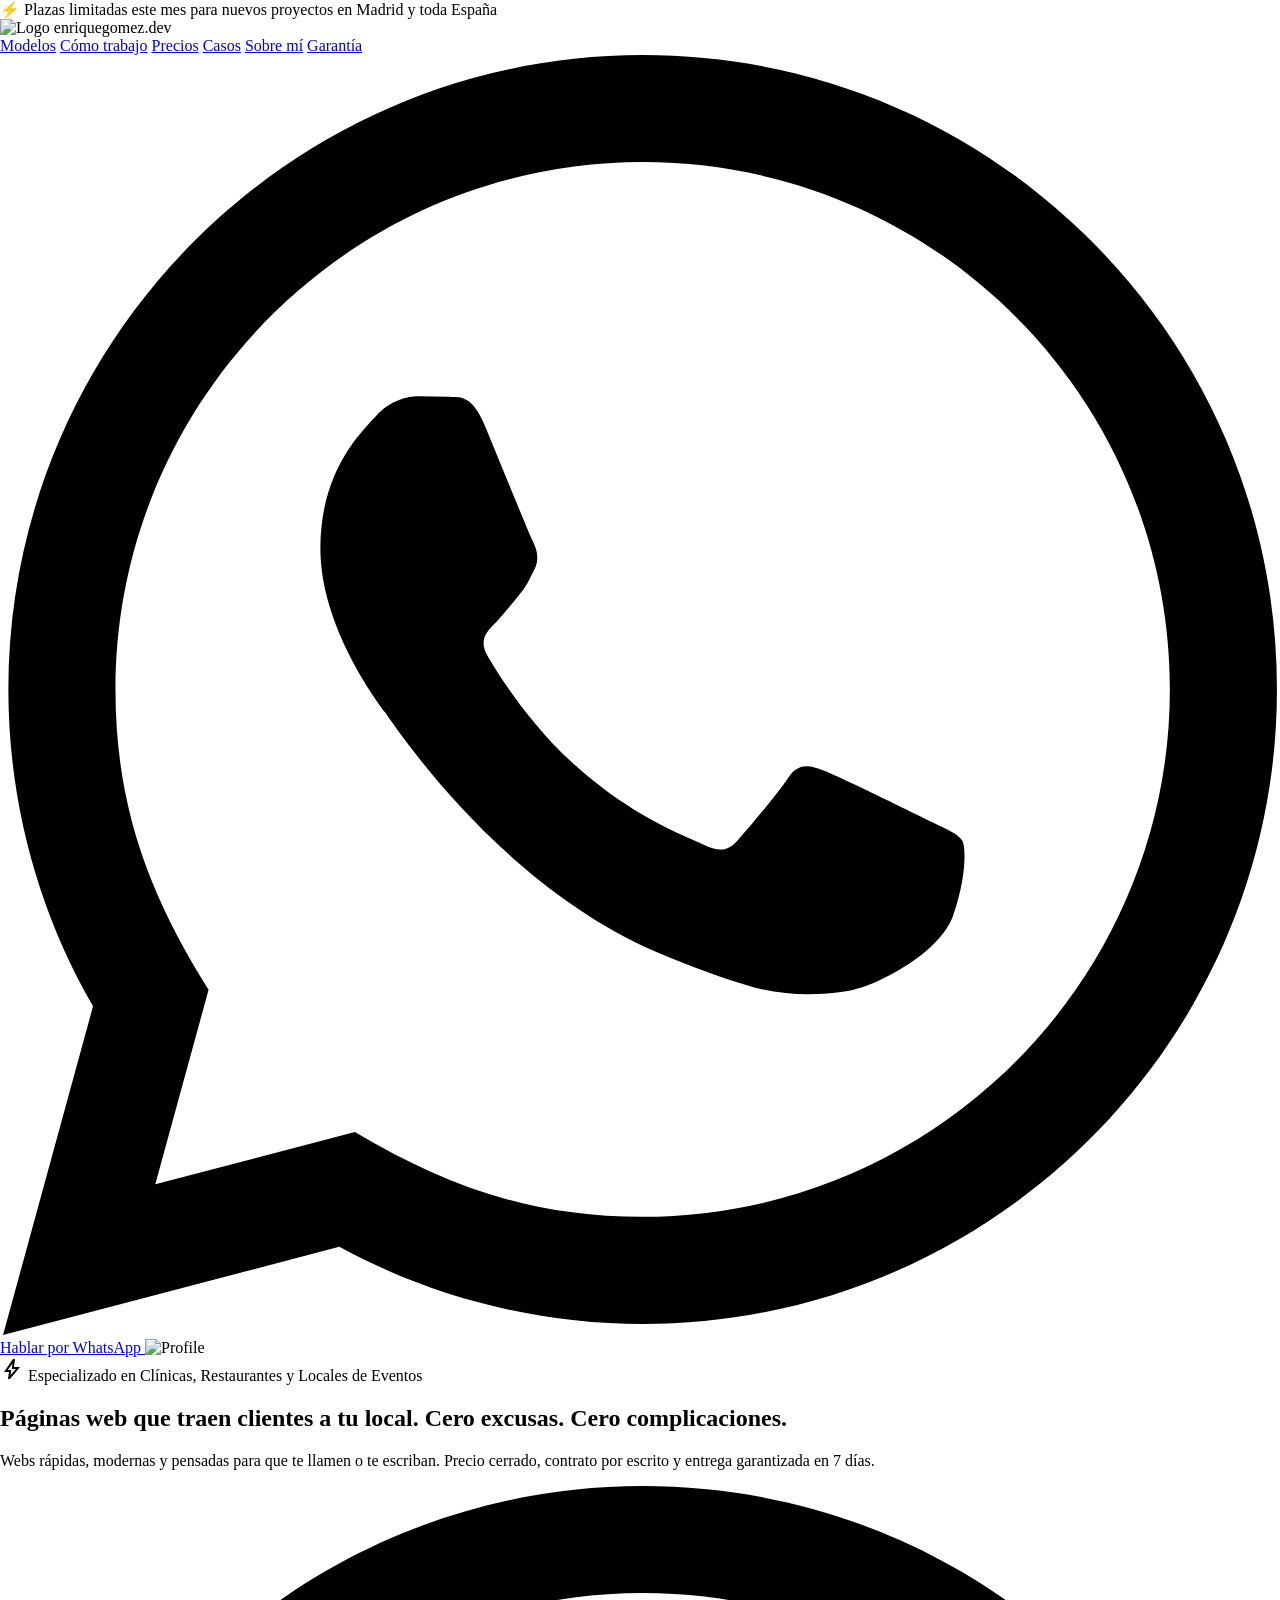
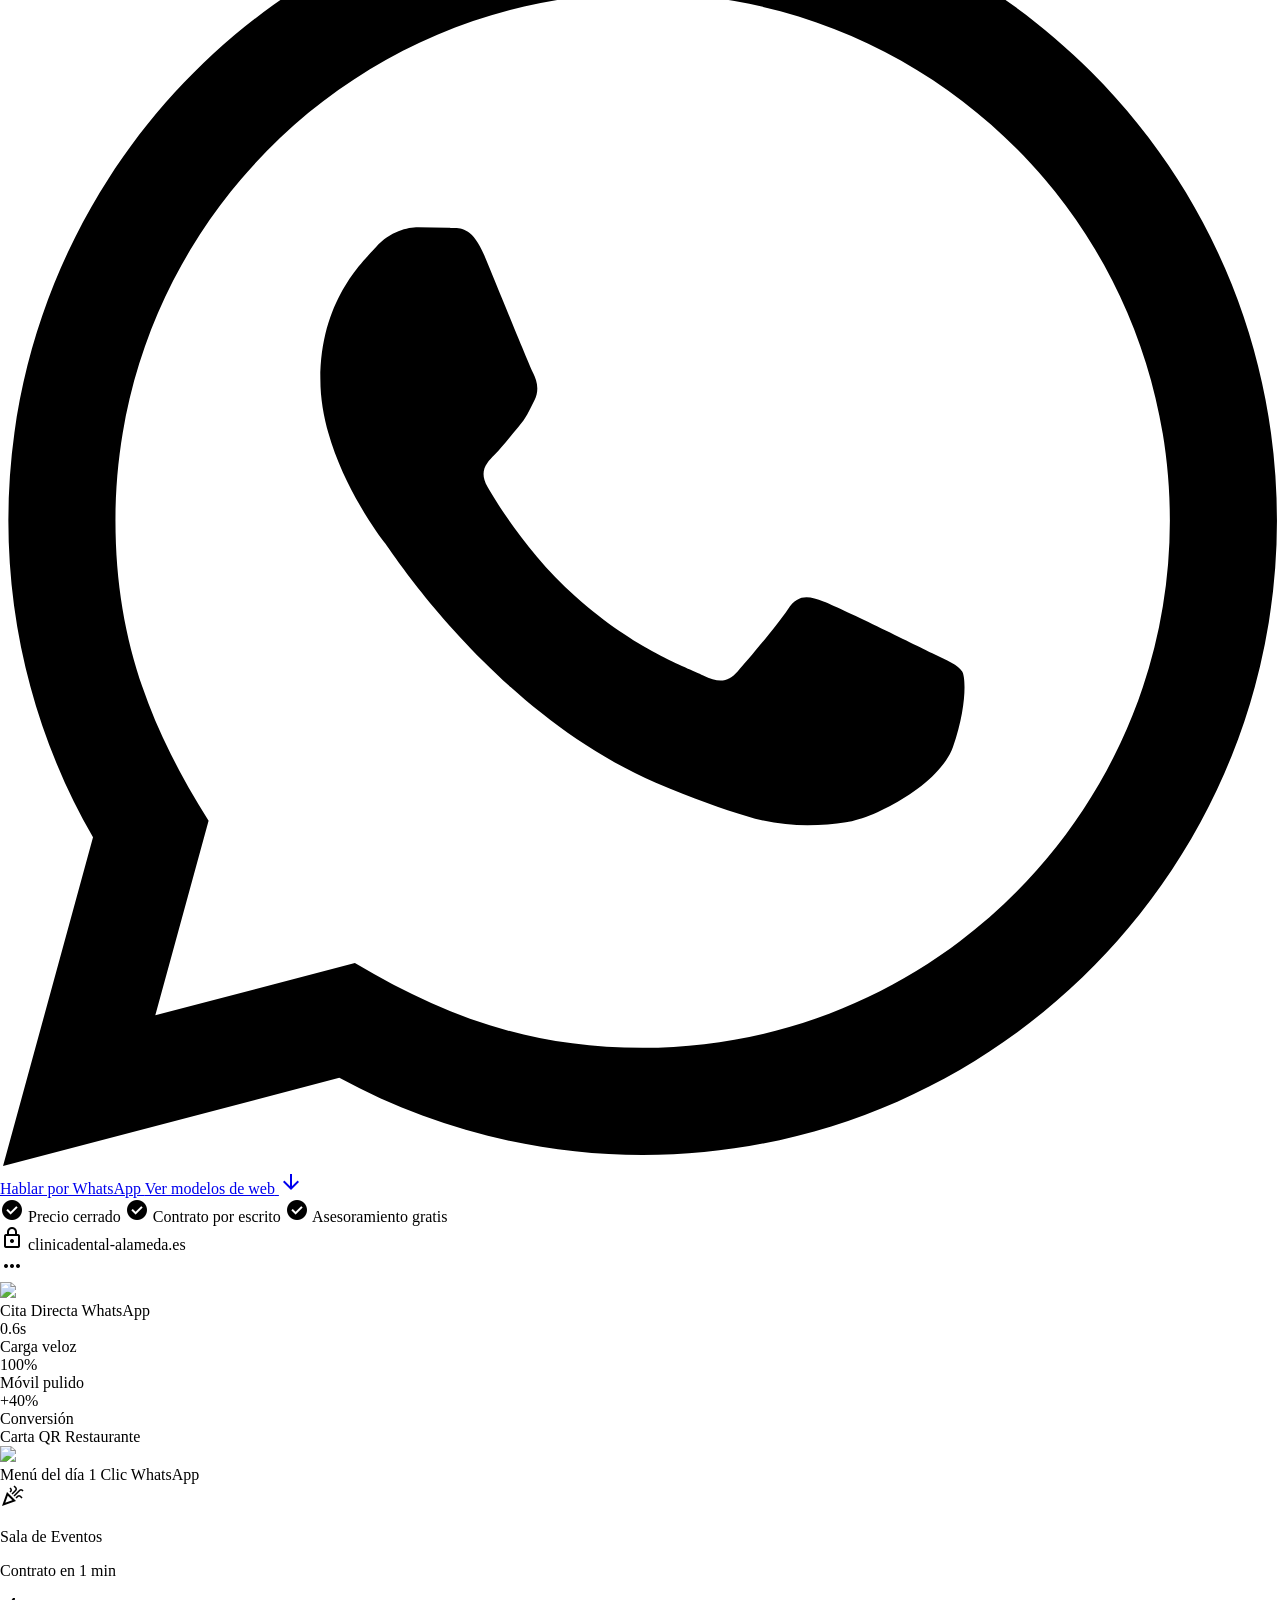
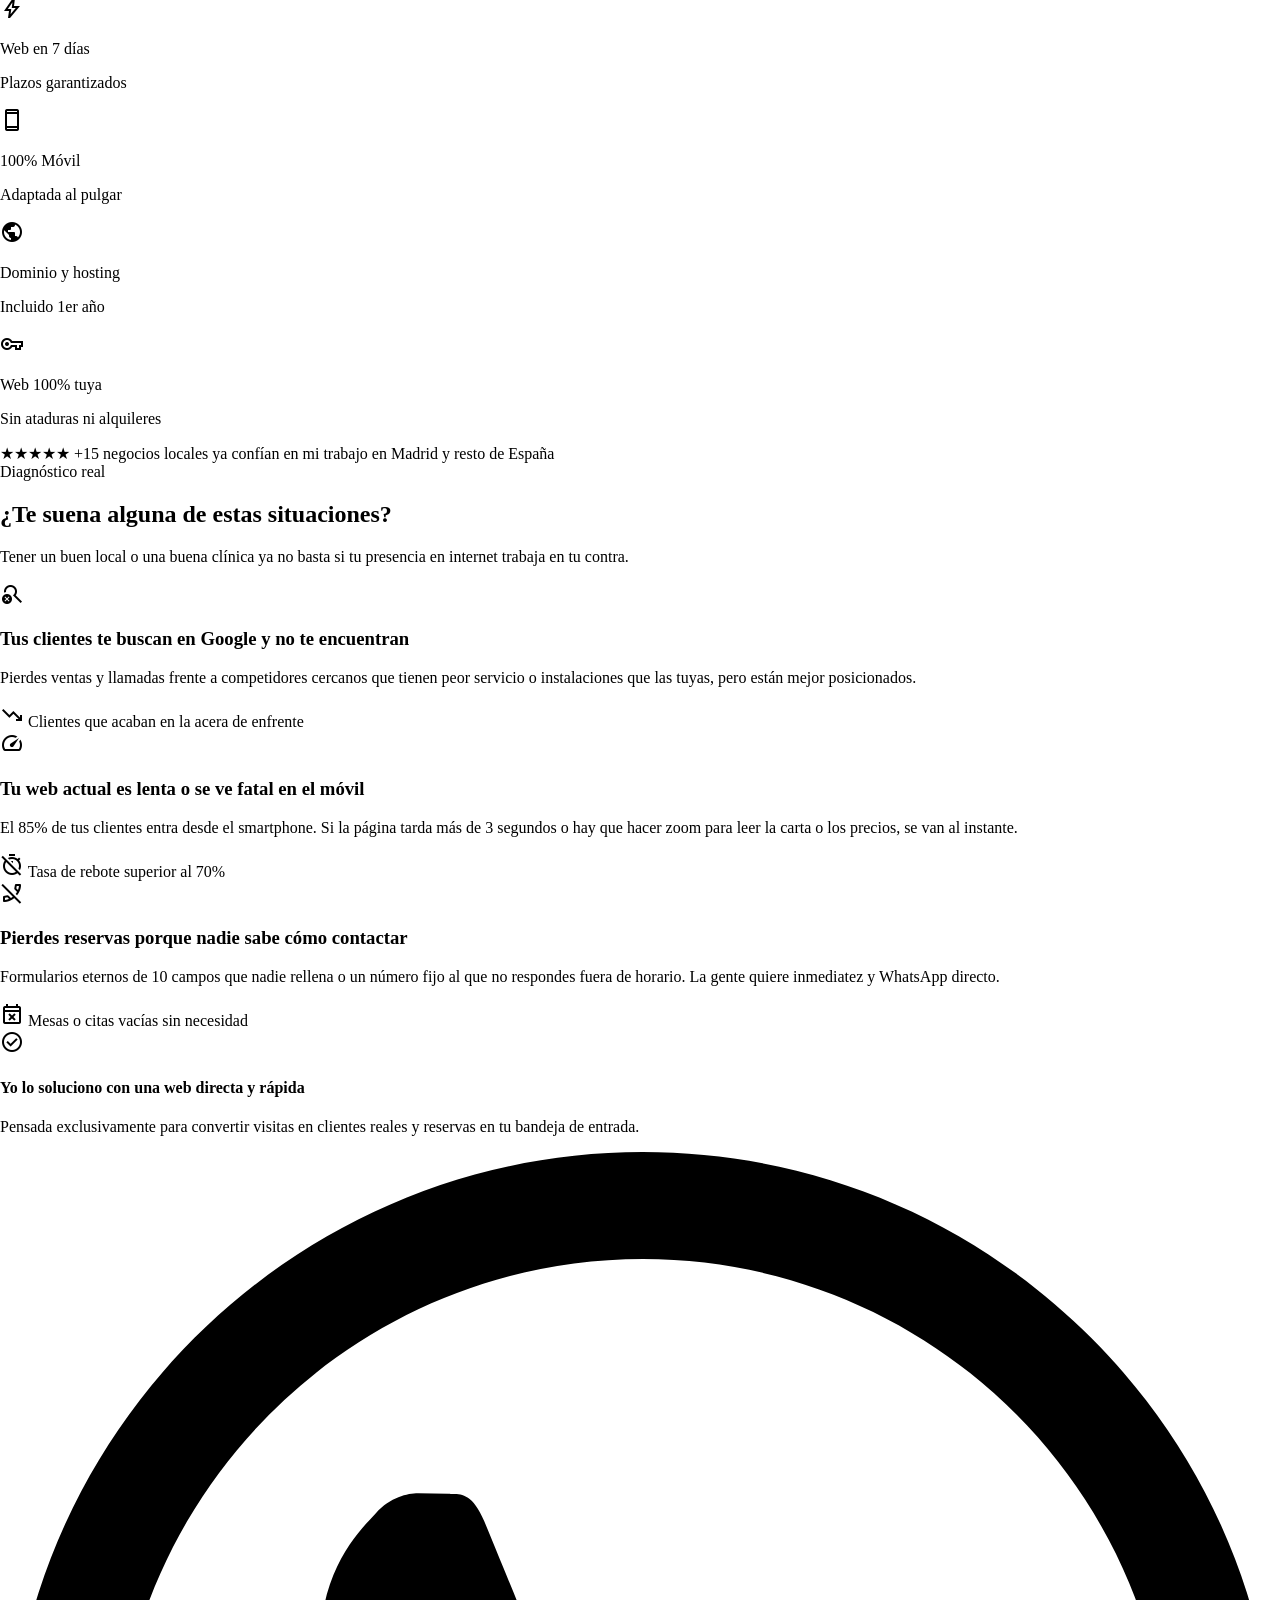
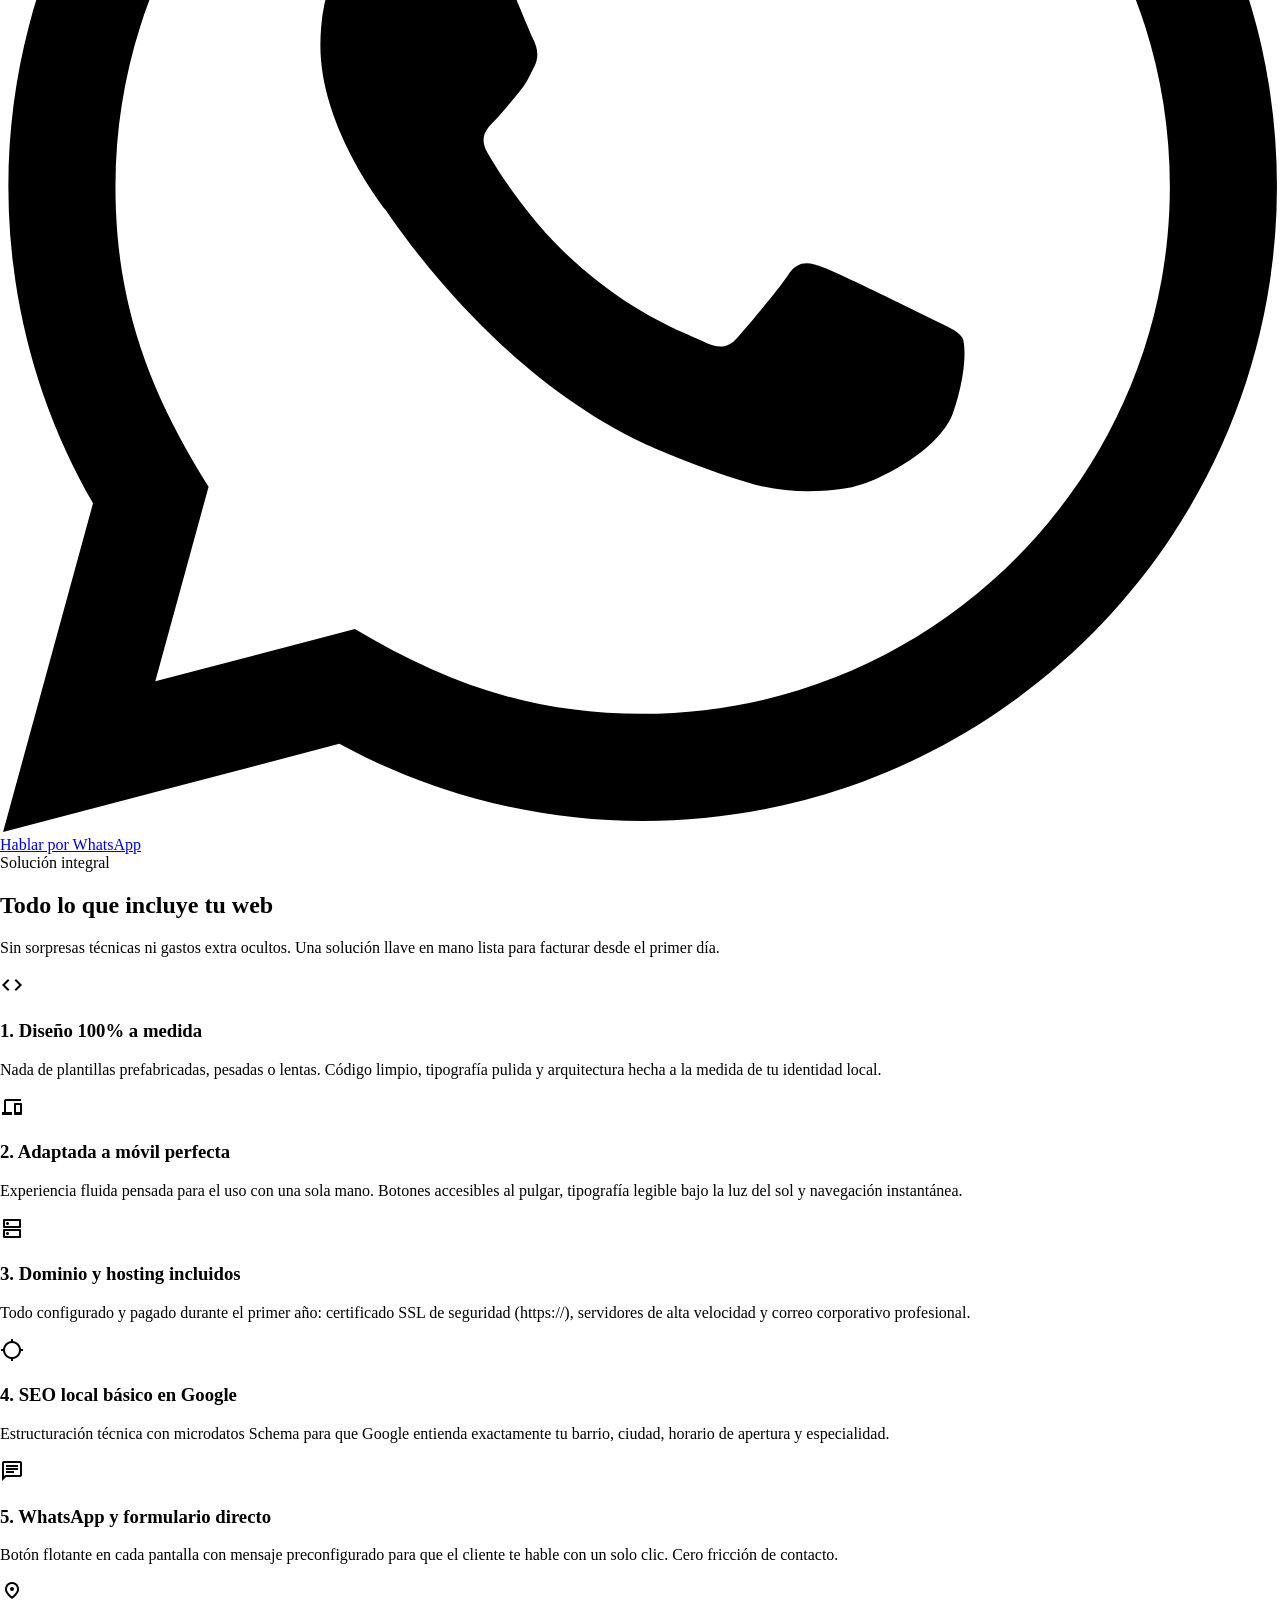
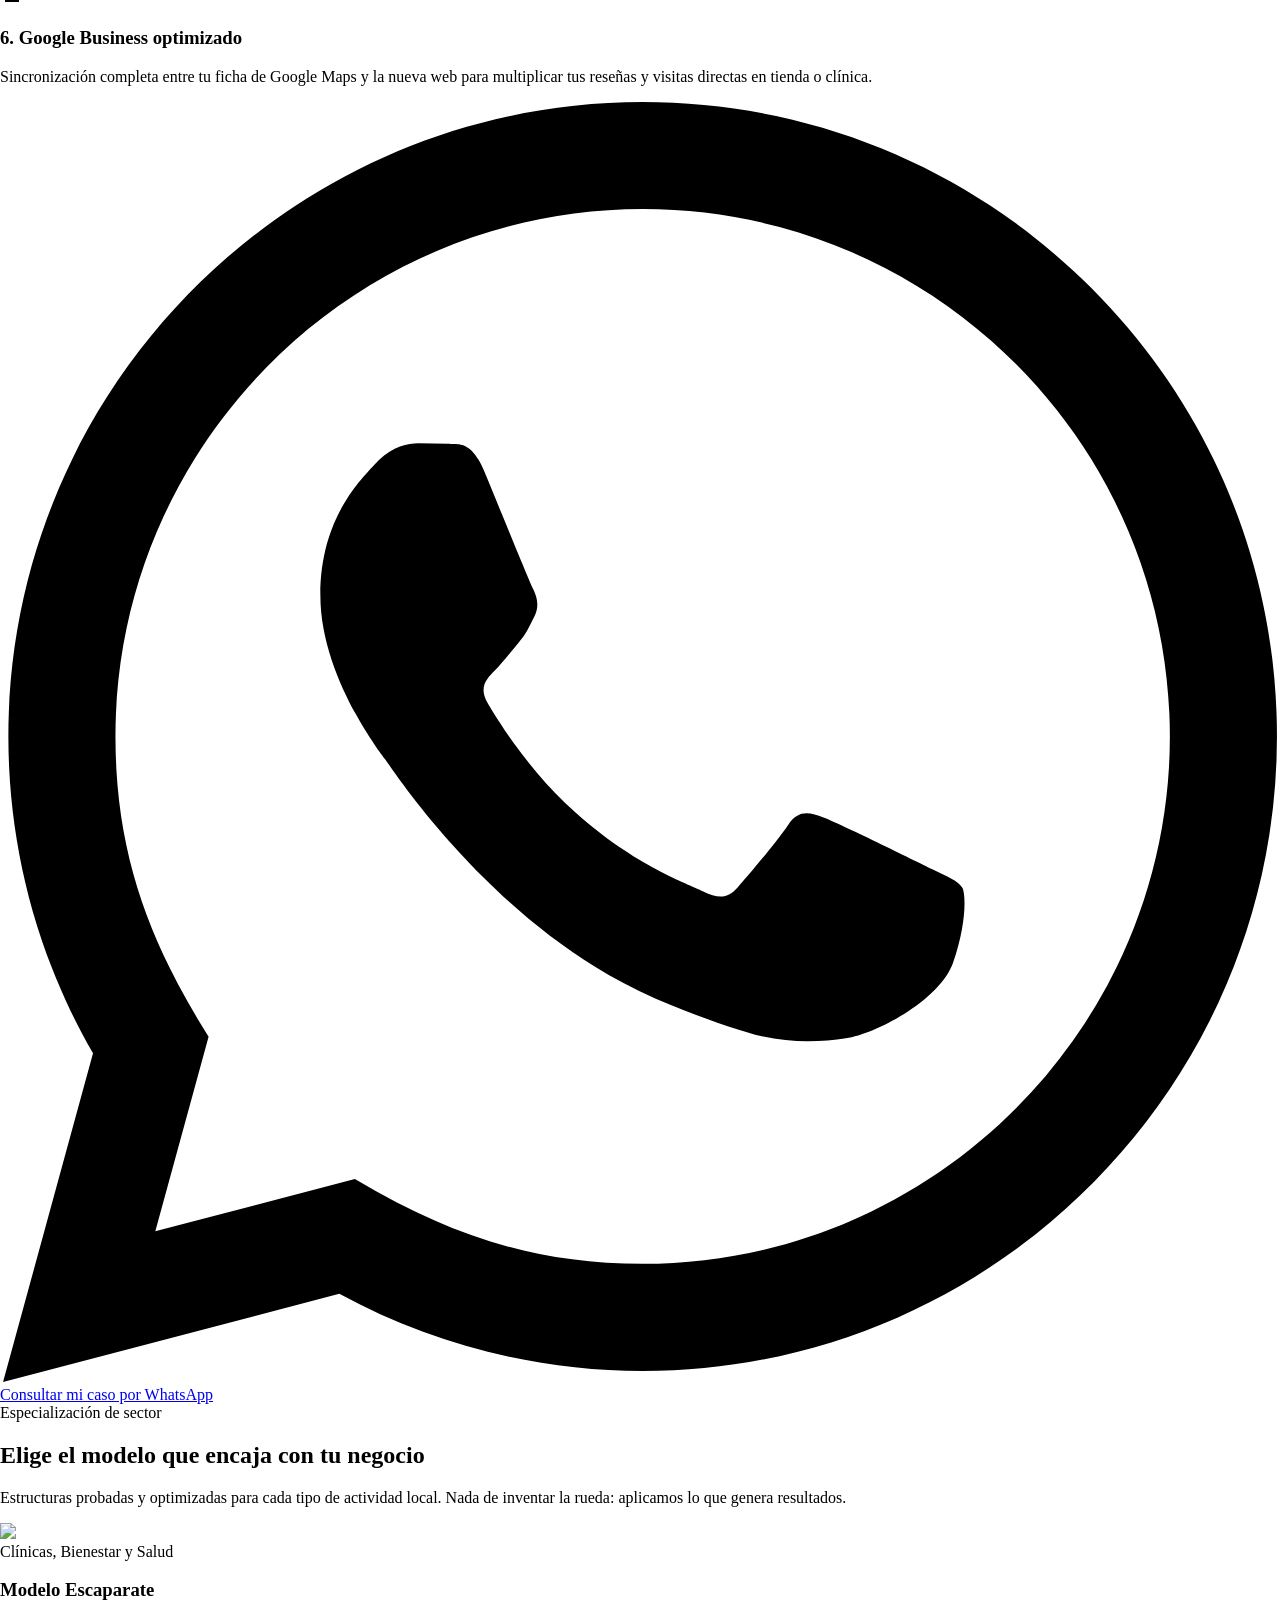
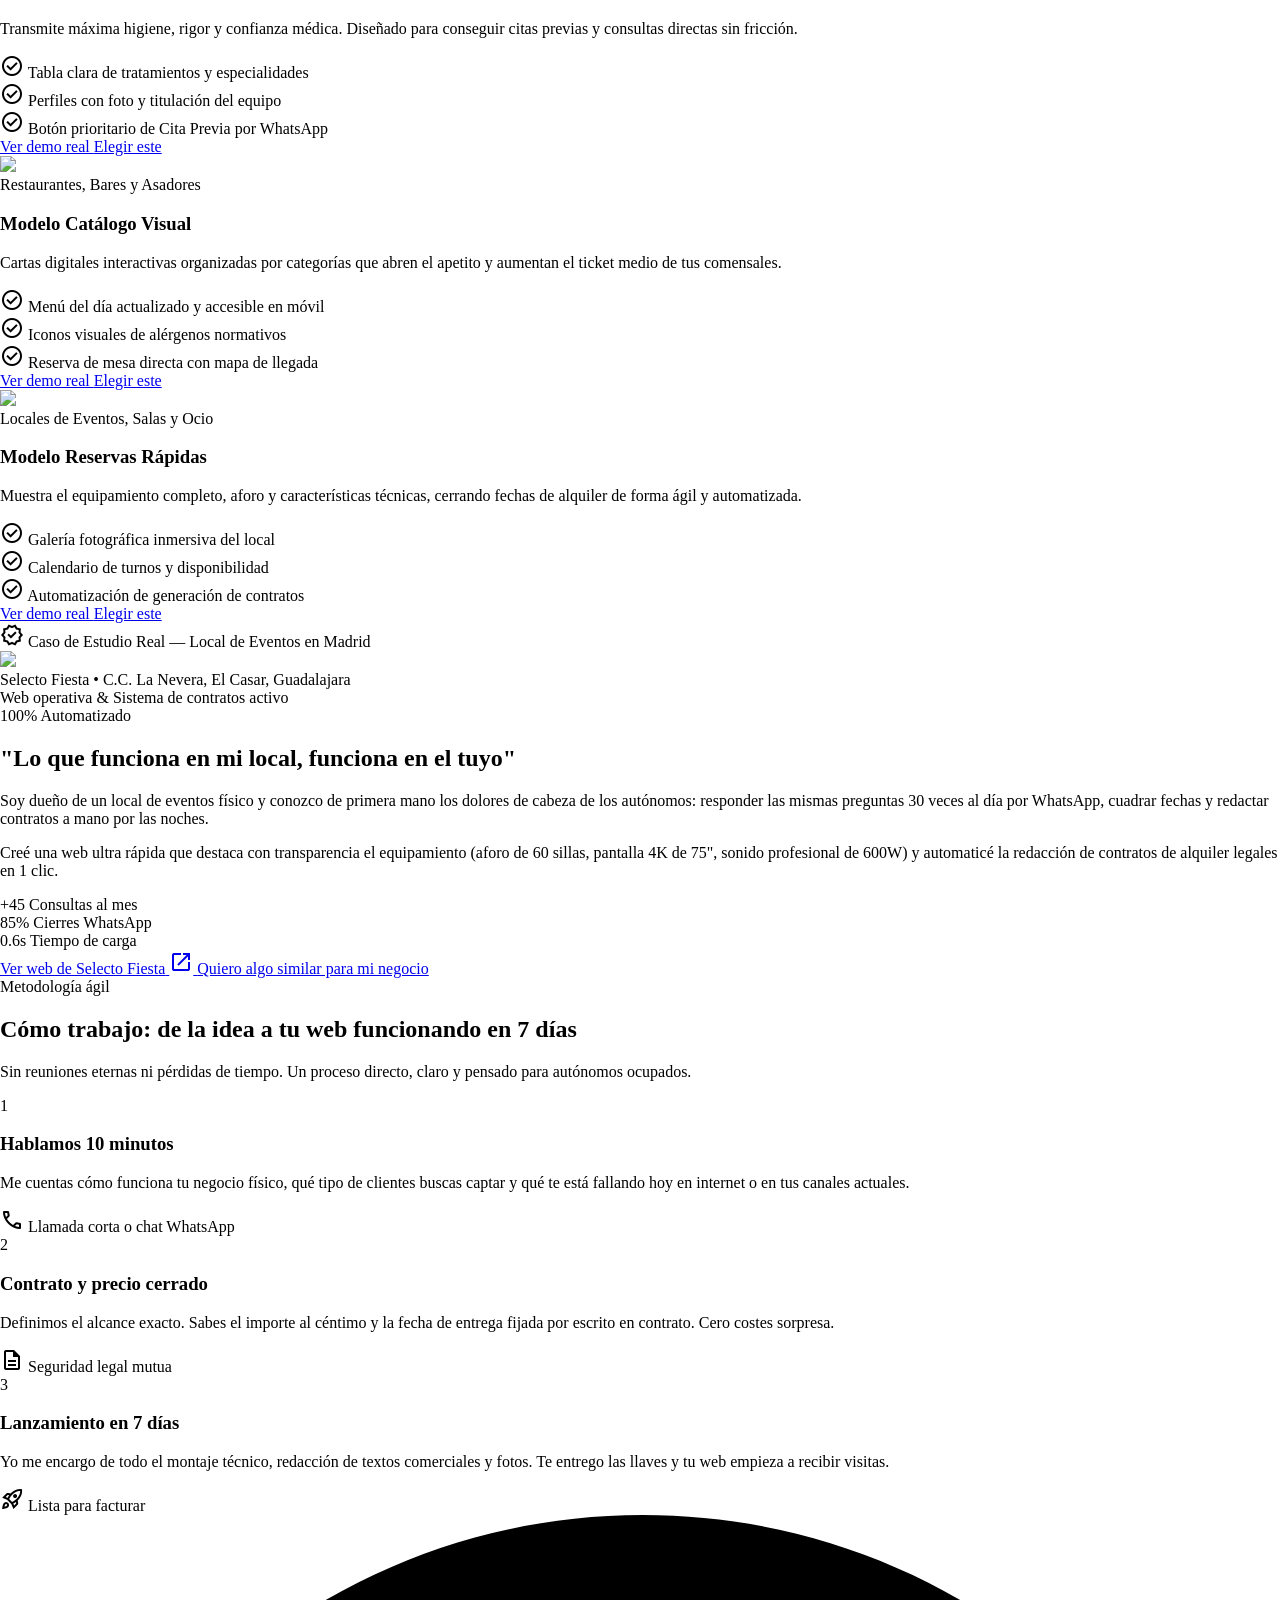
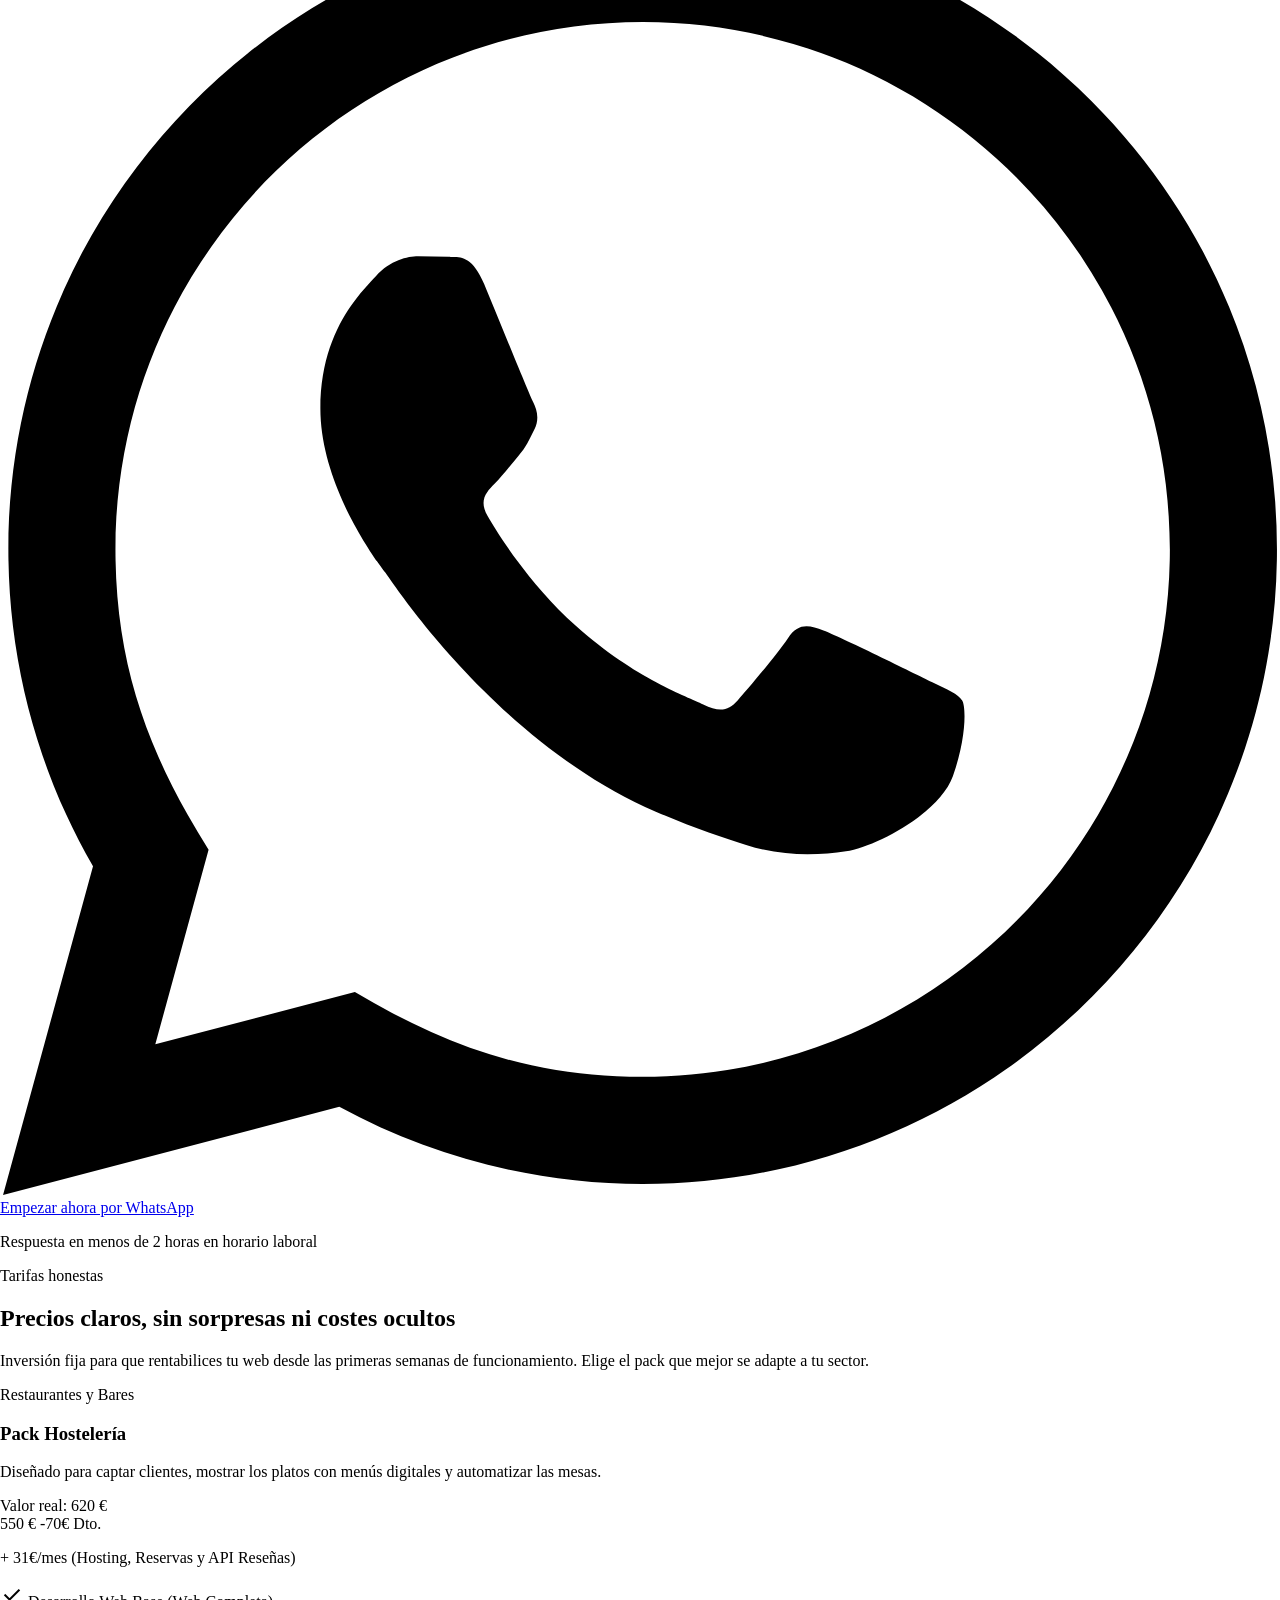
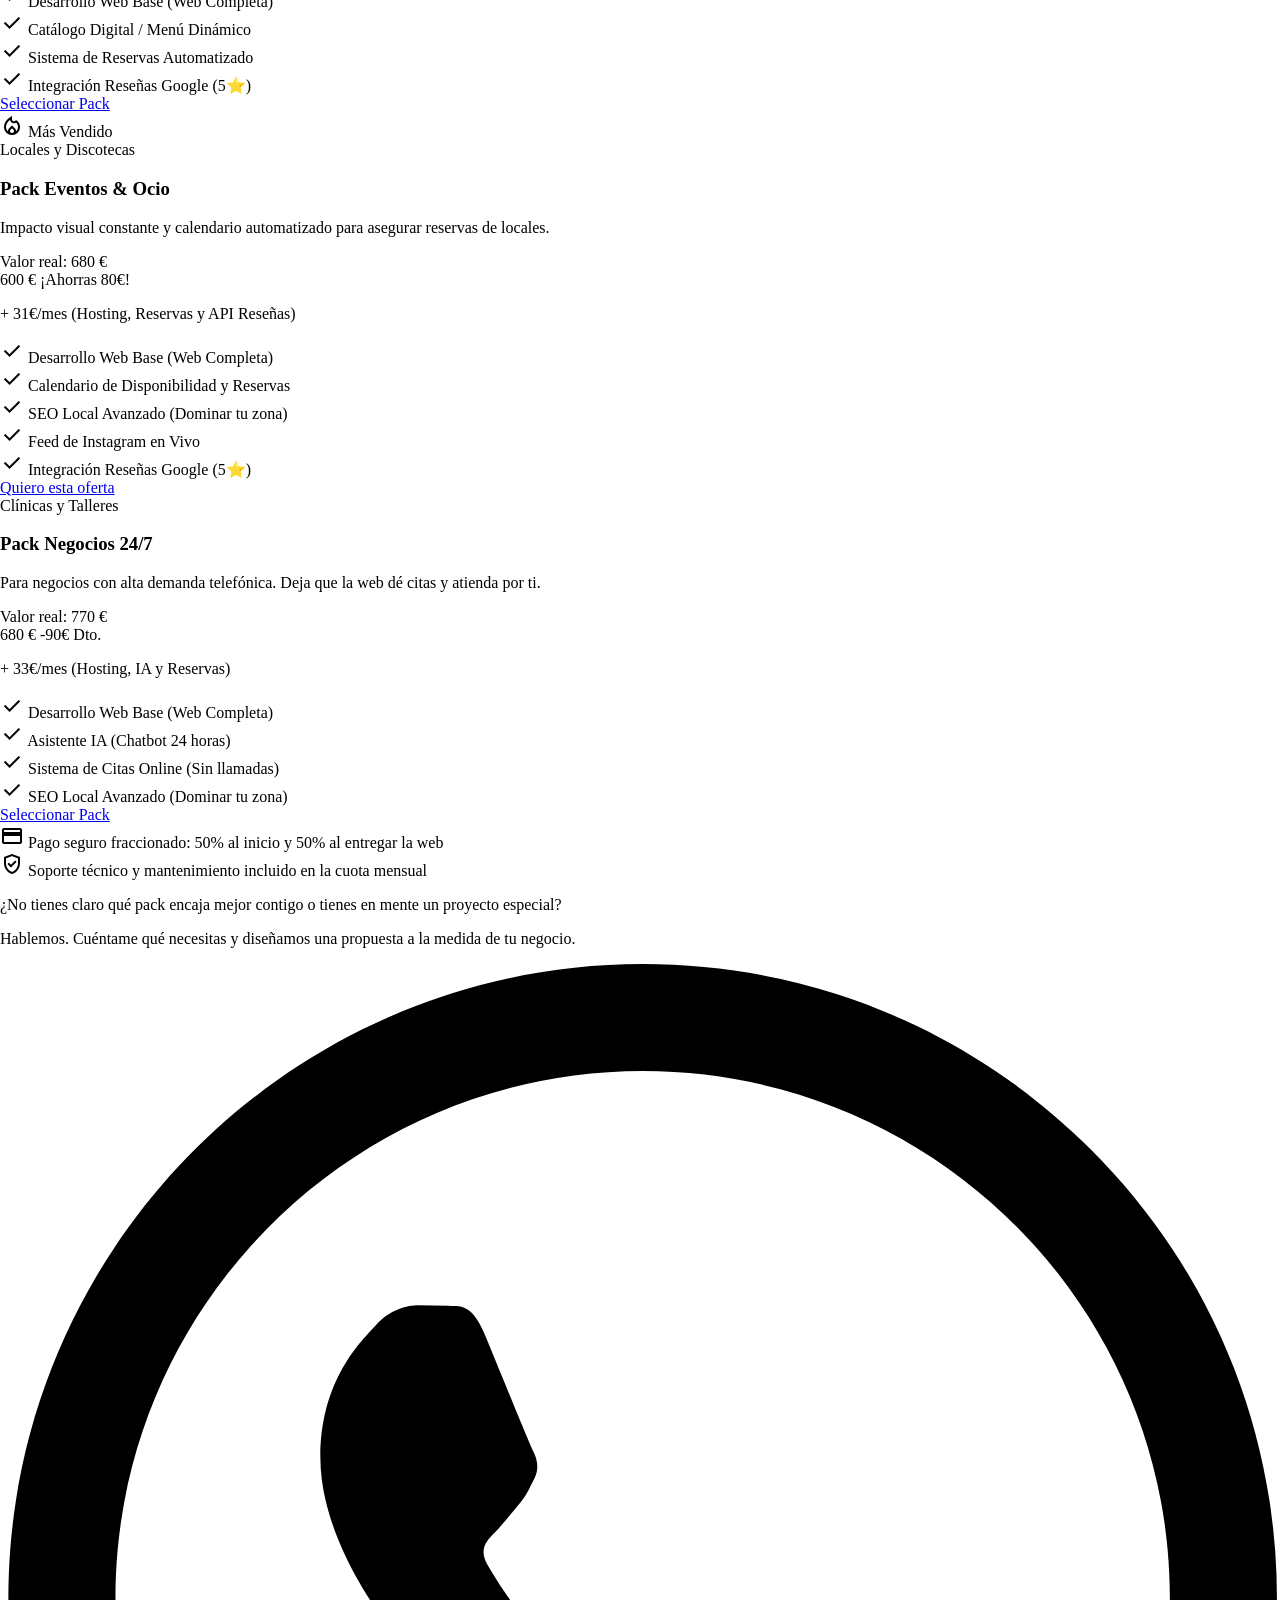
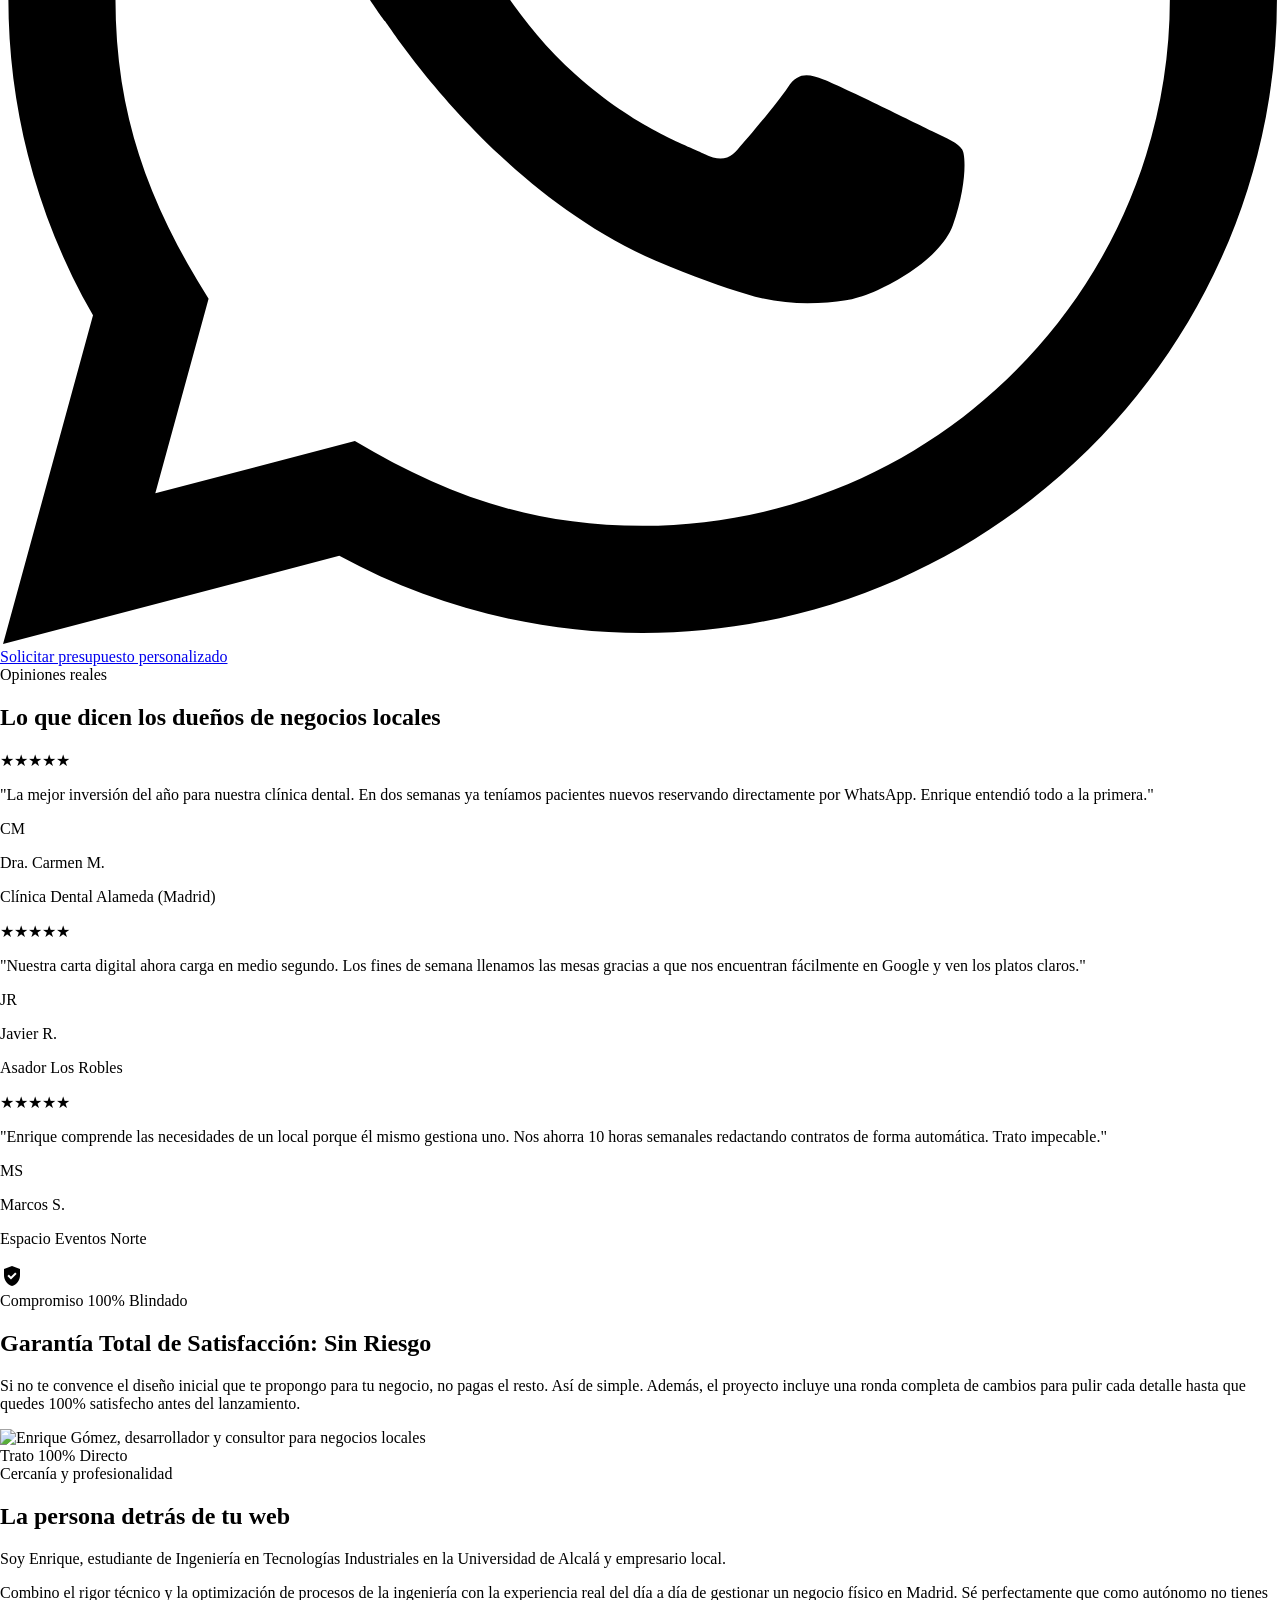
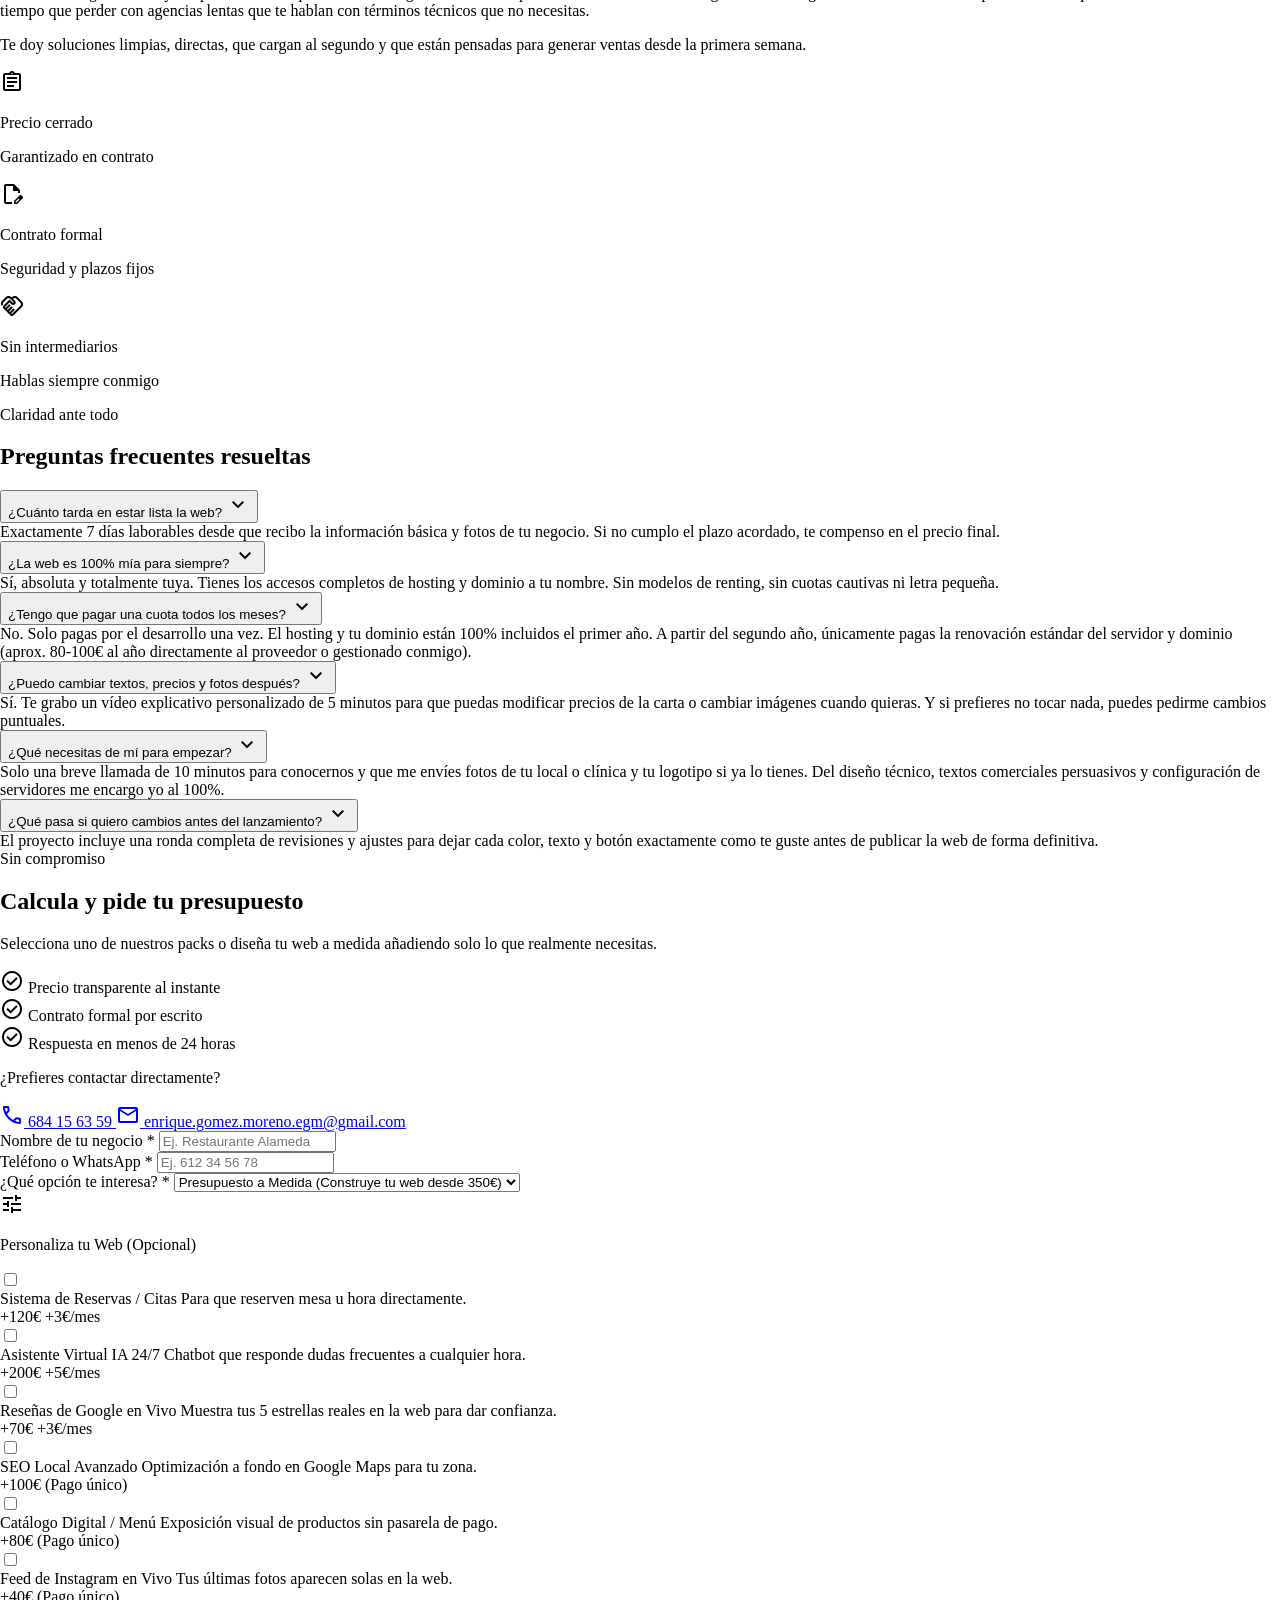
==== commit 460778a6: "Update index.html" ====
--- a/index.html
+++ b/index.html
@@ -38,8 +38,10 @@
         </nav>
         
         <div class="flex items-center gap-space-md">
-          <a class="inline-flex items-center gap-space-xs bg-whatsapp-green hover:bg-whatsapp-green-hover text-on-primary font-label-md text-label-md px-5 py-2.5 rounded-lg shadow-[0_4px_16px_rgba(37,211,102,0.25)] transition-all hover:shadow-[0_6px_20px_rgba(37,211,102,0.35)] hover:-translate-y-0.5 active:translate-y-0" href="https://wa.me/34684156359" rel="noopener noreferrer" target="_blank">
-            <span class="material-symbols-outlined text-[18px]">chat</span>
+          <a class="inline-flex items-center gap-space-xs bg-whatsapp-green hover:bg-whatsapp-green-hover text-on-primary font-label-md text-label-md px-5 py-2.5 rounded-lg shadow-[0_4px_16px_rgba(37,211,102,0.25)] transition-all hover:shadow-[0_6px_20px_rgba(37,211,102,0.35)] hover:-translate-y-0.5 active:translate-y-0" href="https://wa.me/34684156359" rel="noopener noreferrer"target="_blank">
+            <svg class="w-[18px] h-[18px] fill-current" viewBox="0 0 24 24">
+              <path d="M.057 24l1.687-6.163c-1.041-1.804-1.588-3.849-1.587-5.946.003-6.556 5.338-11.891 11.893-11.891 3.181.001 6.167 1.24 8.413 3.488 2.245 2.248 3.481 5.236 3.48 8.414-.003 6.557-5.338 11.892-11.893 11.892-1.99-.001-3.951-.5-5.688-1.448l-6.305 1.654zm6.597-3.807c1.676.995 3.276 1.591 5.392 1.592 5.448 0 9.886-4.434 9.889-9.885.002-5.462-4.415-9.89-9.881-9.892-5.452 0-9.887 4.434-9.889 9.884-.001 2.225.651 3.891 1.746 5.634l-.999 3.648 3.742-.981zm11.387-5.464c-.074-.124-.272-.198-.57-.347-.297-.149-1.758-.868-2.031-.967-.272-.099-.47-.149-.669.149-.198.297-.768.967-.941 1.165-.173.198-.347.223-.644.074-.297-.149-1.255-.462-2.39-1.475-.883-.788-1.48-1.761-1.653-2.059-.173-.297-.018-.458.13-.606.134-.133.297-.347.446-.521.151-.172.2-.296.3-.495.099-.198.05-.372-.025-.521-.075-.148-.669-1.611-.916-2.206-.242-.579-.487-.501-.669-.51l-.57-.01c-.198 0-.52.074-.792.372s-1.04 1.016-1.04 2.479 1.065 2.876 1.213 3.074c.149.198 2.095 3.2 5.076 4.487.709.306 1.263.489 1.694.626.712.226 1.36.194 1.872.118.571-.085 1.758-.719 2.006-1.413.248-.695.248-1.29.173-1.414z"></path>
+            </svg>
             <span>Hablar por WhatsApp</span>
           </a>
           <img alt="Profile" class="w-8 h-8 rounded-full object-cover hidden sm:block ring-2 ring-surface-container" src="https://lh3.googleusercontent.com/aida-public/[base64]" />
@@ -79,10 +81,11 @@
               <div class="flex flex-wrap items-center gap-space-md pt-space-xs w-full sm:w-auto">
                 <a class="w-full sm:w-auto inline-flex items-center justify-center gap-space-sm bg-whatsapp-green hover:bg-whatsapp-green-hover text-on-primary font-label-md text-label-md px-7 py-3.5 rounded-lg shadow-[0_8px_24px_-4px_rgba(37,211,102,0.4)] transition-all transform hover:-translate-y-0.5 active:translate-y-0" href="https://wa.me/34684156359" rel="noopener noreferrer" target="_blank">
                   <svg class="w-5 h-5 fill-current" viewBox="0 0 24 24">
-                    <path d="M.057 24l1.687-6.163c-1.041-1.804-1.588-3.849-1.587-5.946.003-6.556 5.338-11.891 11.893-11.891 3.181.001 6.167 1.24 8.413 3.488 2.245 2.248 3.481 5.236 3.48 8.414-.003 6.557-5.338 11.892-11.893 11.892-1.99-.001-3.951-.5-5.688-1.448l-6.305 1.654zm6.597-3.807c1.676.995 3.276 1.591 5.392 1.592 5.448 0 9.886-4.434 9.889-9。892.002-5.462-4.427-9.888-9.89-9.89-5.452 0-9.885 4.434-9.887 9.891-.001 2.225.651 3.891 1.746 5.634l-.999 3.648 3.742-.981zm11.387-5.464c-.074-.124-.272-.198-.57-.347-.297-.149-1.758-.868-2.031-.967-.272-.099-.47-.149-.669.149s-.768.967-.941 1.164c-.173.198-.347.223-.644.074s-1.292-.475-2.462-1.515c-.911-.811-1.527-1.812-1.7-2.109s-.018-.458.13-.606c.134-.133.298-.347.446-.52s.198-.223.298-.372c.099-.124.05-.223-.025-.372s-.669-1.611-.916-2.207c-.242-.579-.487-.5-.669-.51l-.57-.01c-.198 0-.52.074-.792.372s-1.04 1.016-1.04 2.479 1.065 2.876 1.213 3.074c0 .124-2.072 4.034-5.018 5.655-.702.303-1.25.484-1.68.619-.705.219-1.35.188-1.86.114-.567-.085-1.758-.719-2.006-1.413-.248-.695-.248-1.29-.173-1.413s.272-.223.57-.372c.297-.149 1.758-.868 2.031-.967s.47-.149.669.149c.198.297.768 1.164.941 1.362s.347.223.644.074c.297-.149 1.292-.475 2.462-1.515s2.262-3.098 2.531-3.396c.248-.297 .198-.458 .13-.606z"></path>
+                    <path d="M.057 24l1.687-6.163c-1.041-1.804-1.588-3.849-1.587-5.946.003-6.556 5.338-11.891 11.893-11.891 3.181.001 6.167 1.24 8.413 3.488 2.245 2.248 3.481 5.236 3.48 8.414-.003 6.557-5.338 11.892-11.893 11.892-1.99-.001-3.951-.5-5.688-1.448l-6.305 1.654zm6.597-3.807c1.676.995 3.276 1.591 5.392 1.592 5.448 0 9.886-4.434 9.889-9.885.002-5.462-4.415-9.89-9.881-9.892-5.452 0-9.887 4.434-9.889 9.884-.001 2.225.651 3.891 1.746 5.634l-.999 3.648 3.742-.981zm11.387-5.464c-.074-.124-.272-.198-.57-.347-.297-.149-1.758-.868-2.031-.967-.272-.099-.47-.149-.669.149-.198.297-.768.967-.941 1.165-.173.198-.347.223-.644.074-.297-.149-1.255-.462-2.39-1.475-.883-.788-1.48-1.761-1.653-2.059-.173-.297-.018-.458.13-.606.134-.133.297-.347.446-.521.151-.172.2-.296.3-.495.099-.198.05-.372-.025-.521-.075-.148-.669-1.611-.916-2.206-.242-.579-.487-.501-.669-.51l-.57-.01c-.198 0-.52.074-.792.372s-1.04 1.016-1.04 2.479 1.065 2.876 1.213 3.074c.149.198 2.095 3.2 5.076 4.487.709.306 1.263.489 1.694.626.712.226 1.36.194 1.872.118.571-.085 1.758-.719 2.006-1.413.248-.695.248-1.29.173-1.414z"></path>
                   </svg>
                   <span>Hablar por WhatsApp</span>
                 </a>
+
                 <a class="w-full sm:w-auto inline-flex items-center justify-center gap-space-xs bg-surface-container-lowest hover:bg-surface-container text-primary font-label-md text-label-md px-6 py-3.5 rounded-lg shadow-sm transition-all hover:-translate-y-0.5" href="#modelos">
                   <span>Ver modelos de web</span>
                   <span class="material-symbols-outlined text-[18px]">arrow_downward</span>
@@ -316,11 +319,13 @@
                 <p class="font-body-md text-body-md text-on-primary-container">Pensada exclusivamente para convertir visitas en clientes reales y reservas en tu bandeja de entrada.</p>
               </div>
             </div>
-            <a class="shrink-0 bg-whatsapp-green hover:bg-whatsapp-green-hover text-on-primary font-label-md text-label-md px-6 py-3 rounded-lg shadow-md transition-transform hover:-translate-y-0.5" href="https://wa.me/34684156359" rel="noopener noreferrer" target="_blank">
-              Hablar por WhatsApp
+            <a class="shrink-0 inline-flex items-center gap-space-sm bg-whatsapp-green hover:bg-whatsapp-green-hover text-on-primary font-label-md text-label-md px-6 py-3 rounded-lg shadow-md transition-transform hover:-translate-y-0.5" href="https://wa.me/34684156359" rel="noopener noreferrer" target="_blank">
+              <svg class="w-5 h-5 fill-current" viewBox="0 0 24 24">
+                <path d="M.057 24l1.687-6.163c-1.041-1.804-1.588-3.849-1.587-5.946.003-6.556 5.338-11.891 11.893-11.891 3.181.001 6.167 1.24 8.413 3.488 2.245 2.248 3.481 5.236 3.48 8.414-.003 6.557-5.338 11.892-11.893 11.892-1.99-.001-3.951-.5-5.688-1.448l-6.305 1.654zm6.597-3.807c1.676.995 3.276 1.591 5.392 1.592 5.448 0 9.886-4.434 9.889-9.885.002-5.462-4.415-9.89-9.881-9.892-5.452 0-9.887 4.434-9.889 9.884-.001 2.225.651 3.891 1.746 5.634l-.999 3.648 3.742-.981zm11.387-5.464c-.074-.124-.272-.198-.57-.347-.297-.149-1.758-.868-2.031-.967-.272-.099-.47-.149-.669.149-.198.297-.768.967-.941 1.165-.173.198-.347.223-.644.074-.297-.149-1.255-.462-2.39-1.475-.883-.788-1.48-1.761-1.653-2.059-.173-.297-.018-.458.13-.606.134-.133.297-.347.446-.521.151-.172.2-.296.3-.495.099-.198.05-.372-.025-.521-.075-.148-.669-1.611-.916-2.206-.242-.579-.487-.501-.669-.51l-.57-.01c-.198 0-.52.074-.792.372s-1.04 1.016-1.04 2.479 1.065 2.876 1.213 3.074c.149.198 2.095 3.2 5.076 4.487.709.306 1.263.489 1.694.626.712.226 1.36.194 1.872.118.571-.085 1.758-.719 2.006-1.413.248-.695.248-1.29.173-1.414z"></path>
+              </svg>
+              <span>Hablar por WhatsApp</span>
             </a>
           </div>
-          
         </div>
       </section>
 
@@ -409,7 +414,9 @@
           
           <div class="mt-space-xl text-center">
             <a class="inline-flex items-center gap-space-sm bg-whatsapp-green hover:bg-whatsapp-green-hover text-on-primary font-label-md text-label-md px-8 py-3.5 rounded-lg shadow-md transition-all hover:-translate-y-0.5" href="https://wa.me/34684156359" rel="noopener noreferrer" target="_blank">
-              <span class="material-symbols-outlined text-[20px]">chat</span>
+              <svg class="w-5 h-5 fill-current" viewBox="0 0 24 24">
+                <path d="M.057 24l1.687-6.163c-1.041-1.804-1.588-3.849-1.587-5.946.003-6.556 5.338-11.891 11.893-11.891 3.181.001 6.167 1.24 8.413 3.488 2.245 2.248 3.481 5.236 3.48 8.414-.003 6.557-5.338 11.892-11.893 11.892-1.99-.001-3.951-.5-5.688-1.448l-6.305 1.654zm6.597-3.807c1.676.995 3.276 1.591 5.392 1.592 5.448 0 9.886-4.434 9.889-9.885.002-5.462-4.415-9.89-9.881-9.892-5.452 0-9.887 4.434-9.889 9.884-.001 2.225.651 3.891 1.746 5.634l-.999 3.648 3.742-.981zm11.387-5.464c-.074-.124-.272-.198-.57-.347-.297-.149-1.758-.868-2.031-.967-.272-.099-.47-.149-.669.149-.198.297-.768.967-.941 1.165-.173.198-.347.223-.644.074-.297-.149-1.255-.462-2.39-1.475-.883-.788-1.48-1.761-1.653-2.059-.173-.297-.018-.458.13-.606.134-.133.297-.347.446-.521.151-.172.2-.296.3-.495.099-.198.05-.372-.025-.521-.075-.148-.669-1.611-.916-2.206-.242-.579-.487-.501-.669-.51l-.57-.01c-.198 0-.52.074-.792.372s-1.04 1.016-1.04 2.479 1.065 2.876 1.213 3.074c.149.198 2.095 3.2 5.076 4.487.709.306 1.263.489 1.694.626.712.226 1.36.194 1.872.118.571-.085 1.758-.719 2.006-1.413.248-.695.248-1.29.173-1.414z"></path>
+              </svg>
               <span>Consultar mi caso por WhatsApp</span>
             </a>
           </div>
@@ -462,10 +469,10 @@
                 </div>
               </div>
               <div class="p-space-lg pt-0 flex items-center gap-2">
-                <a class="flex-1 text-center bg-surface-container hover:bg-surface-container-high text-primary font-label-md text-label-sm py-2.5 rounded-lg transition-colors" href="https://wa.me/34684156359?text=Hola%20Enrique,%20quiero%20ver%20la%20demo%20del%20Modelo%20Escaparate%20para%20Clínicas" rel="noopener noreferrer" target="_blank">
+                <a class="flex-1 text-center bg-surface-container hover:bg-surface-container-high text-primary font-label-md text-label-sm py-2.5 rounded-lg transition-colors" href="demos/escaparate.html" rel="noopener noreferrer" target="_blank">
                   Ver demo real
                 </a>
-                <a class="flex-1 text-center bg-primary-container hover:bg-secondary text-surface-bright font-label-md text-label-sm py-2.5 rounded-lg shadow-sm transition-colors" href="https://wa.me/34684156359?text=Hola%20Enrique,%20quiero%20el%20Modelo%20Escaparate" rel="noopener noreferrer" target="_blank">
+                <a class="flex-1 text-center bg-primary-container hover:bg-secondary text-surface-bright font-label-md text-label-sm py-2.5 rounded-lg shadow-sm transition-colors" href="https://wa.me/34684156359?text=Hola%20Enrique,%20quiero%20algo%20similar%20al%20Modelo%20Escaparate%20de%20negocios" rel="noopener noreferrer" target="_blank">
                   Elegir este
                 </a>
               </div>
@@ -502,10 +509,10 @@
                 </div>
               </div>
               <div class="p-space-lg pt-0 flex items-center gap-2">
-                <a class="flex-1 text-center bg-surface-container hover:bg-surface-container-high text-primary font-label-md text-label-sm py-2.5 rounded-lg transition-colors" href="https://wa.me/34684156359?text=Hola%20Enrique,%20quiero%20ver%20la%20demo%20del%20Modelo%20Catálogo%20para%20Restaurantes" rel="noopener noreferrer" target="_blank">
+                <a class="flex-1 text-center bg-surface-container hover:bg-surface-container-high text-primary font-label-md text-label-sm py-2.5 rounded-lg transition-colors" href="demos/restaurante.html" rel="noopener noreferrer" target="_blank">
                   Ver demo real
                 </a>
-                <a class="flex-1 text-center bg-primary-container hover:bg-secondary text-surface-bright font-label-md text-label-sm py-2.5 rounded-lg shadow-sm transition-colors" href="https://wa.me/34684156359?text=Hola%20Enrique,%20quiero%20el%20Modelo%20Catálogo" rel="noopener noreferrer" target="_blank">
+                <a class="flex-1 text-center bg-primary-container hover:bg-secondary text-surface-bright font-label-md text-label-sm py-2.5 rounded-lg shadow-sm transition-colors" href="https://wa.me/34684156359?text=Hola%20Enrique,%20quiero%20algo%20similar%20al%20Modelo%20de%20Catálogo" rel="noopener noreferrer" target="_blank">
                   Elegir este
                 </a>
               </div>
@@ -542,10 +549,10 @@
                 </div>
               </div>
               <div class="p-space-lg pt-0 flex items-center gap-2">
-                <a class="flex-1 text-center bg-surface-container hover:bg-surface-container-high text-primary font-label-md text-label-sm py-2.5 rounded-lg transition-colors" href="https://wa.me/34684156359?text=Hola%20Enrique,%20quiero%20ver%20la%20demo%20del%20Modelo%20Reservas%20Rápidas" rel="noopener noreferrer" target="_blank">
+                <a class="flex-1 text-center bg-surface-container hover:bg-surface-container-high text-primary font-label-md text-label-sm py-2.5 rounded-lg transition-colors" href="demos/reservas.html" rel="noopener noreferrer" target="_blank">
                   Ver demo real
                 </a>
-                <a class="flex-1 text-center bg-primary-container hover:bg-secondary text-surface-bright font-label-md text-label-sm py-2.5 rounded-lg shadow-sm transition-colors" href="https://wa.me/34684156359?text=Hola%20Enrique,%20quiero%20el%20Modelo%20Reservas%20Rápidas" rel="noopener noreferrer" target="_blank">
+                <a class="flex-1 text-center bg-primary-container hover:bg-secondary text-surface-bright font-label-md text-label-sm py-2.5 rounded-lg shadow-sm transition-colors" href="https://wa.me/34684156359?text=Hola%20Enrique,%20quiero%20algo%20similar%20al%20Modelo%20de%20Reservas%20Rápidas" rel="noopener noreferrer" target="_blank">
                   Elegir este
                 </a>
               </div>
@@ -619,7 +626,7 @@
                   <span>Ver web de Selecto Fiesta</span>
                   <span class="material-symbols-outlined text-[16px]">open_in_new</span>
                 </a>
-                <a class="inline-flex items-center gap-1.5 bg-whatsapp-green hover:bg-whatsapp-green-hover text-on-primary font-label-md text-label-md px-5 py-2.5 rounded-lg shadow-sm transition-transform hover:-translate-y-0.5" href="https://wa.me/34684156359?text=Hola%20Enrique,%20quiero%20algo%20similar%20para%20mi%20negocio" rel="noopener noreferrer" target="_blank">
+                <a class="inline-flex items-center gap-1.5 bg-whatsapp-green hover:bg-whatsapp-green-hover text-on-primary font-label-md text-label-md px-5 py-2.5 rounded-lg shadow-sm transition-transform hover:-translate-y-0.5" href="https://wa.me/34684156359?text=Hola%20Enrique,%20quiero%20algo%20similar%20a%20lo%20de%20Selecto%20Fiesta%20para%20mi%20negocio" rel="noopener noreferrer" target="_blank">
                   <span>Quiero algo similar para mi negocio</span>
                 </a>
               </div>
@@ -699,9 +706,12 @@
           
           <div class="mt-space-xl text-center">
             <a class="inline-flex items-center gap-space-sm bg-whatsapp-green hover:bg-whatsapp-green-hover text-on-primary font-label-md text-label-md px-8 py-3.5 rounded-lg shadow-md transition-all hover:-translate-y-0.5" href="https://wa.me/34684156359" rel="noopener noreferrer" target="_blank">
-              <span class="material-symbols-outlined text-[20px]">chat</span>
+              <svg class="w-5 h-5 fill-current" viewBox="0 0 24 24">
+                <path d="M.057 24l1.687-6.163c-1.041-1.804-1.588-3.849-1.587-5.946.003-6.556 5.338-11.891 11.893-11.891 3.181.001 6.167 1.24 8.413 3.488 2.245 2.248 3.481 5.236 3.48 8.414-.003 6.557-5.338 11.892-11.893 11.892-1.99-.001-3.951-.5-5.688-1.448l-6.305 1.654zm6.597-3.807c1.676.995 3.276 1.591 5.392 1.592 5.448 0 9.886-4.434 9.889-9.885.002-5.462-4.415-9.89-9.881-9.892-5.452 0-9.887 4.434-9.889 9.884-.001 2.225.651 3.891 1.746 5.634l-.999 3.648 3.742-.981zm11.387-5.464c-.074-.124-.272-.198-.57-.347-.297-.149-1.758-.868-2.031-.967-.272-.099-.47-.149-.669.149-.198.297-.768.967-.941 1.165-.173.198-.347.223-.644.074-.297-.149-1.255-.462-2.39-1.475-.883-.788-1.48-1.761-1.653-2.059-.173-.297-.018-.458.13-.606.134-.133.297-.347.446-.521.151-.172.2-.296.3-.495.099-.198.05-.372-.025-.521-.075-.148-.669-1.611-.916-2.206-.242-.579-.487-.501-.669-.51l-.57-.01c-.198 0-.52.074-.792.372s-1.04 1.016-1.04 2.479 1.065 2.876 1.213 3.074c.149.198 2.095 3.2 5.076 4.487.709.306 1.263.489 1.694.626.712.226 1.36.194 1.872.118.571-.085 1.758-.719 2.006-1.413.248-.695.248-1.29.173-1.414z"></path>
+              </svg>
               <span>Empezar ahora por WhatsApp</span>
             </a>
+
             <p class="font-body-sm text-body-sm text-on-surface-variant mt-2">Respuesta en menos de 2 horas en horario laboral</p>
           </div>
         </div>
@@ -886,7 +896,10 @@
                 Hablemos. Cuéntame qué necesitas y diseñamos una propuesta a la medida de tu negocio.
               </p>
               <a href="https://wa.me/34684156359?text=Hola%20Enrique,%20necesito%20un%20presupuesto%20a%20medida" class="inline-flex items-center gap-2 text-primary font-label-md hover:underline">
-                <span class="material-symbols-outlined text-[18px]">chat</span>
+                <svg class="w-[18px] h-[18px] fill-current" viewBox="0 0 24 24">
+                  <path d="M.057 24l1.687-6.163c-1.041-1.804-1.588-3.849-1.587-5.946.003-6.556 5.338-11.891 11.893-11.891 3.181.001 6.167 1.24 8.413 3.488 2.245 2.248 3.481 5.236 3.48 8.414-.003 6.557-5.338 11.892-11.893 11.892-1.99-.001-3.951-.5-5.688-1.448l-6.305 1.654zm6.597-3.807c1.676.995 3.276 1.591 5.392 1.592 5.448 0 9.886-4.434 9.889-9.885.002-5.462-4.415-9.89-9.881-9.892-5.452 0-9.887 4.434-9.889 9.884-.001 2.225.651 3.891 1.746 5.634l-.999 3.648 3.742-.981zm11.387-5.464c-.074-.124-.272-.198-.57-.347-.297-.149-1.758-.868-2.031-.967-.272-.099-.47-.149-.669.149-.198.297-.768.967-.941 1.165-.173.198-.347.223-.644.074-.297-.149-1.255-.462-2.39-1.475-.883-.788-1.48-1.761-1.653-2.059-.173-.297-.018-.458.13-.606.134-.133.297-.347.446-.521.151-.172.2-.296.3-.495.099-.198.05-.372-.025-.521-.075-.148-.669-1.611-.916-2.206-.242-.579-.487-.501-.669-.51l-.57-.01c-.198 0-.52.074-.792.372s-1.04 1.016-1.04 2.479 1.065 2.876 1.213 3.074c.149.198 2.095 3.2 5.076 4.487.709.306 1.263.489 1.694.626.712.226 1.36.194 1.872.118.571-.085 1.758-.719 2.006-1.413.248-.695.248-1.29.173-1.414z"></path>
+                </svg>
+
                 Solicitar presupuesto personalizado
               </a>
             </div>
@@ -1325,7 +1338,9 @@
                   </div>
       
                   <button class="w-full inline-flex items-center justify-center gap-space-sm bg-whatsapp-green hover:bg-whatsapp-green-hover text-on-primary font-label-md text-label-md py-4 px-6 rounded-lg shadow-md transition-all hover:-translate-y-0.5" type="submit">
-                    <span class="material-symbols-outlined text-[24px]">chat</span>
+                    <svg class="w-6 h-6 fill-current" viewBox="0 0 24 24">
+                      <path d="M.057 24l1.687-6.163c-1.041-1.804-1.588-3.849-1.587-5.946.003-6.556 5.338-11.891 11.893-11.891 3.181.001 6.167 1.24 8.413 3.488 2.245 2.248 3.481 5.236 3.48 8.414-.003 6.557-5.338 11.892-11.893 11.892-1.99-.001-3.951-.5-5.688-1.448l-6.305 1.654zm6.597-3.807c1.676.995 3.276 1.591 5.392 1.592 5.448 0 9.886-4.434 9.889-9.885.002-5.462-4.415-9.89-9.881-9.892-5.452 0-9.887 4.434-9.889 9.884-.001 2.225.651 3.891 1.746 5.634l-.999 3.648 3.742-.981zm11.387-5.464c-.074-.124-.272-.198-.57-.347-.297-.149-1.758-.868-2.031-.967-.272-.099-.47-.149-.669.149-.198.297-.768.967-.941 1.165-.173.198-.347.223-.644.074-.297-.149-1.255-.462-2.39-1.475-.883-.788-1.48-1.761-1.653-2.059-.173-.297-.018-.458.13-.606.134-.133.297-.347.446-.521.151-.172.2-.296.3-.495.099-.198.05-.372-.025-.521-.075-.148-.669-1.611-.916-2.206-.242-.579-.487-.501-.669-.51l-.57-.01c-.198 0-.52.074-.792.372s-1.04 1.016-1.04 2.479 1.065 2.876 1.213 3.074c.149.198 2.095 3.2 5.076 4.487.709.306 1.263.489 1.694.626.712.226 1.36.194 1.872.118.571-.085 1.758-.719 2.006-1.413.248-.695.248-1.29.173-1.414z"></path>
+                    </svg>
                     <span>Ajustar presupuesto a tu negocio</span>
                   </button>
                 </form>
@@ -1565,8 +1580,15 @@
   </main>
 
   <aside class="fixed bottom-6 right-6 z-40 group">
-    <a class="flex items-center gap-space-sm bg-whatsapp-green hover:bg-whatsapp-green-hover text-on-primary px-space-lg py-3.5 rounded-full shadow-[0_8px_24px_-4px_rgba(37,211,102,0.35)] hover:shadow-[0_12px_28px_-4px_rgba(37,211,102,0.45)] transition-all transform hover:-translate-y-1 active:translate-y-0" href="https://wa.me/34684156359" rel="noopener noreferrer" target="_blank">
-      <span class="material-symbols-outlined text-[24px]">chat</span>
+    <a class="flex items-center gap-space-sm bg-whatsapp-green hover:bg-whatsapp-green-hover text-on-primary px-space-lg py-3.5 rounded-full shadow-[0_8px_24px_-4px_rgba(37,211,102,0.35)] hover:shadow-[0_12px_28px_-4px_rgba(37,211,102,0.45)] transition-all transform hover:-translate-y-1 active:translate-y-0"
+      href="https://wa.me/34684156359"
+      rel="noopener noreferrer"
+      target="_blank">
+
+      <svg class="w-6 h-6 fill-current" viewBox="0 0 24 24">
+        <path d="M.057 24l1.687-6.163c-1.041-1.804-1.588-3.849-1.587-5.946.003-6.556 5.338-11.891 11.893-11.891 3.181.001 6.167 1.24 8.413 3.488 2.245 2.248 3.481 5.236 3.48 8.414-.003 6.557-5.338 11.892-11.893 11.892-1.99-.001-3.951-.5-5.688-1.448l-6.305 1.654zm6.597-3.807c1.676.995 3.276 1.591 5.392 1.592 5.448 0 9.886-4.434 9.889-9.885.002-5.462-4.415-9.89-9.881-9.892-5.452 0-9.887 4.434-9.889 9.884-.001 2.225.651 3.891 1.746 5.634l-.999 3.648 3.742-.981zm11.387-5.464c-.074-.124-.272-.198-.57-.347-.297-.149-1.758-.868-2.031-.967-.272-.099-.47-.149-.669.149-.198.297-.768.967-.941 1.165-.173.198-.347.223-.644.074-.297-.149-1.255-.462-2.39-1.475-.883-.788-1.48-1.761-1.653-2.059-.173-.297-.018-.458.13-.606.134-.133.297-.347.446-.521.151-.172.2-.296.3-.495.099-.198.05-.372-.025-.521-.075-.148-.669-1.611-.916-2.206-.242-.579-.487-.501-.669-.51l-.57-.01c-.198 0-.52.074-.792.372s-1.04 1.016-1.04 2.479 1.065 2.876 1.213 3.074c.149.198 2.095 3.2 5.076 4.487.709.306 1.263.489 1.694.626.712.226 1.36.194 1.872.118.571-.085 1.758-.719 2.006-1.413.248-.695.248-1.29.173-1.414z"></path>
+      </svg>
+
       <span class="font-label-md text-label-md">Hablar con Enrique</span>
     </a>
   </aside>
@@ -1607,7 +1629,10 @@
           <h4 class="font-label-md text-label-md text-surface-bright uppercase tracking-wider">Contacto directo</h4>
           <div class="flex flex-col gap-space-sm font-body-sm text-body-sm text-outline-variant">
             <a class="flex items-center gap-space-xs text-outline-variant hover:text-whatsapp-green transition-colors" href="https://wa.me/34684156359">
-              <span class="material-symbols-outlined text-[18px]">chat</span>
+              <svg class="w-[18px] h-[18px] fill-current" viewBox="0 0 24 24">
+                <path d="M.057 24l1.687-6.163c-1.041-1.804-1.588-3.849-1.587-5.946.003-6.556 5.338-11.891 11.893-11.891 3.181.001 6.167 1.24 8.413 3.488 2.245 2.248 3.481 5.236 3.48 8.414-.003 6.557-5.338 11.892-11.893 11.892-1.99-.001-3.951-.5-5.688-1.448l-6.305 1.654zm6.597-3.807c1.676.995 3.276 1.591 5.392 1.592 5.448 0 9.886-4.434 9.889-9.885.002-5.462-4.415-9.89-9.881-9.892-5.452 0-9.887 4.434-9.889 9.884-.001 2.225.651 3.891 1.746 5.634l-.999 3.648 3.742-.981zm11.387-5.464c-.074-.124-.272-.198-.57-.347-.297-.149-1.758-.868-2.031-.967-.272-.099-.47-.149-.669.149-.198.297-.768.967-.941 1.165-.173.198-.347.223-.644.074-.297-.149-1.255-.462-2.39-1.475-.883-.788-1.48-1.761-1.653-2.059-.173-.297-.018-.458.13-.606.134-.133.297-.347.446-.521.151-.172.2-.296.3-.495.099-.198.05-.372-.025-.521-.075-.148-.669-1.611-.916-2.206-.242-.579-.487-.501-.669-.51l-.57-.01c-.198 0-.52.074-.792.372s-1.04 1.016-1.04 2.479 1.065 2.876 1.213 3.074c.149.198 2.095 3.2 5.076 4.487.709.306 1.263.489 1.694.626.712.226 1.36.194 1.872.118.571-.085 1.758-.719 2.006-1.413.248-.695.248-1.29.173-1.414z"></path>
+              </svg>
+
               <span>WhatsApp directo</span>
             </a>
             <a class="flex items-center gap-space-xs text-outline-variant hover:text-surface-bright transition-colors" href="tel:+34684156359">
